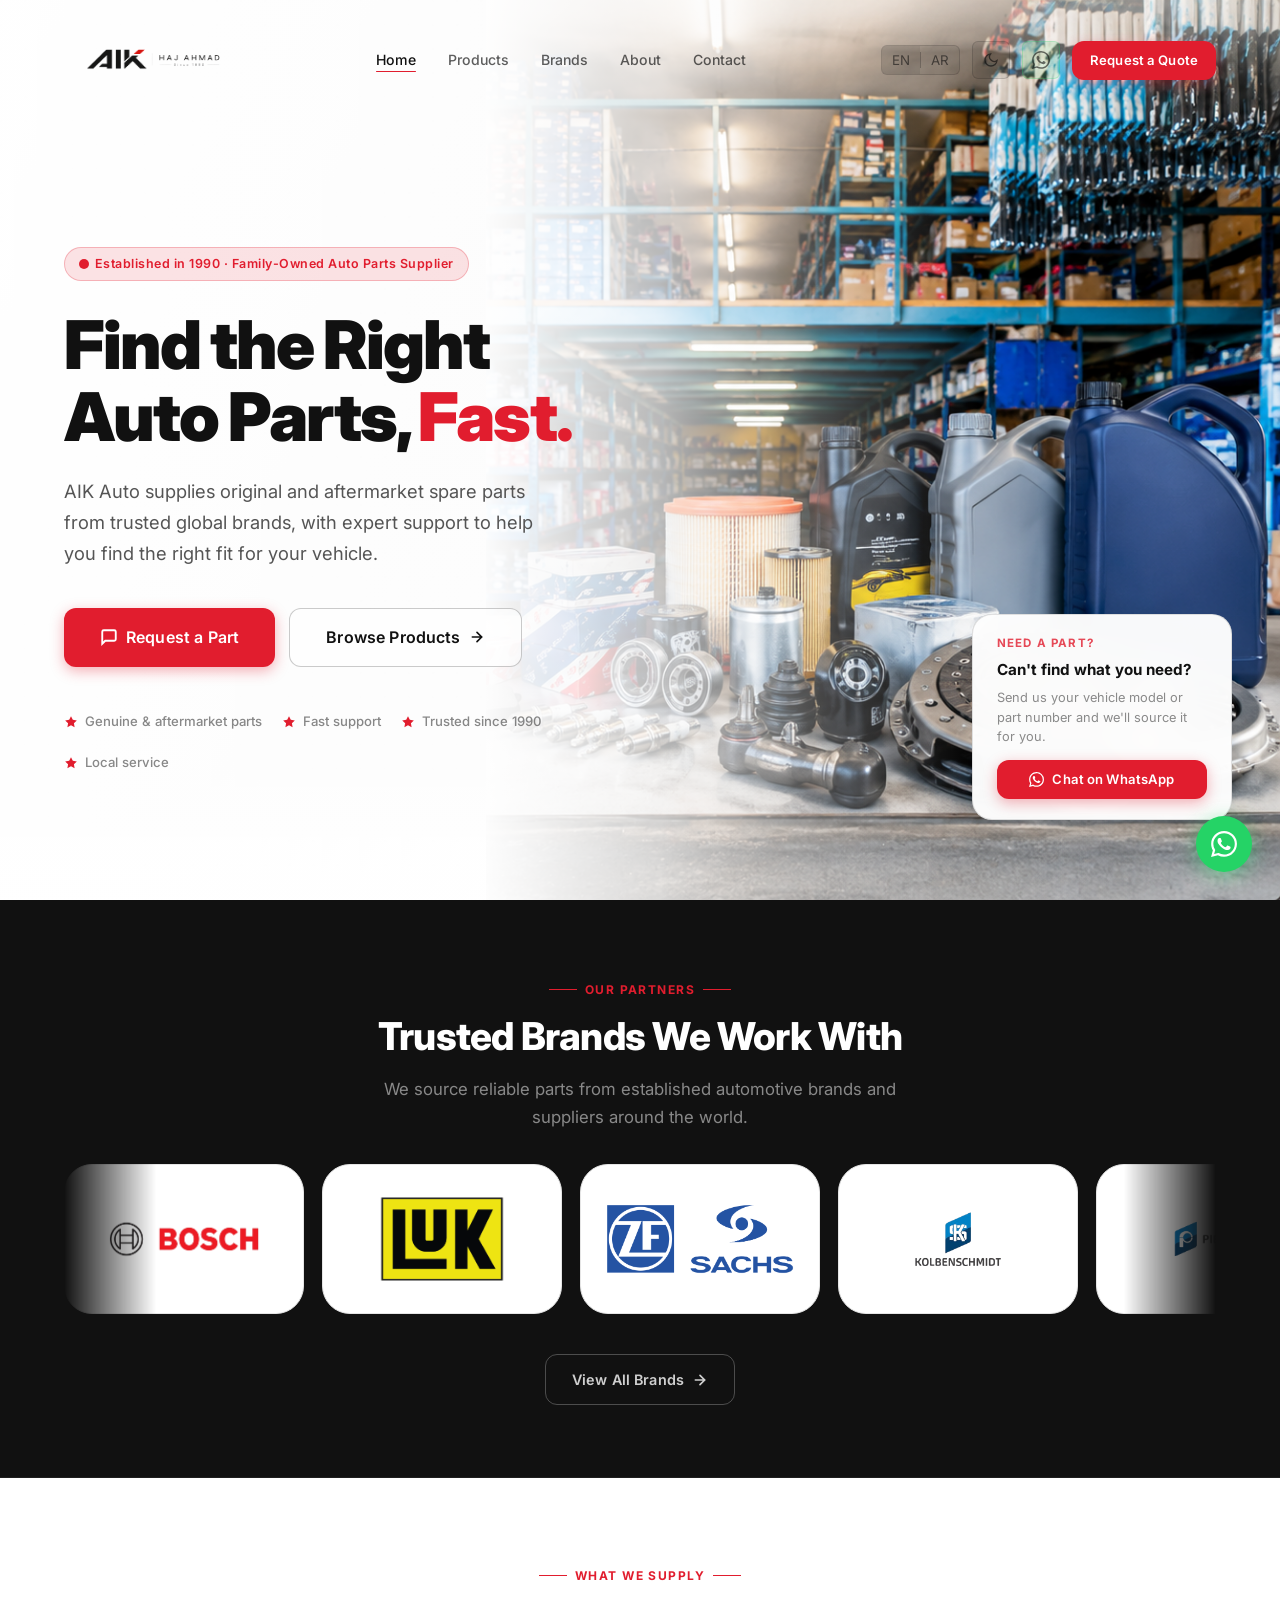
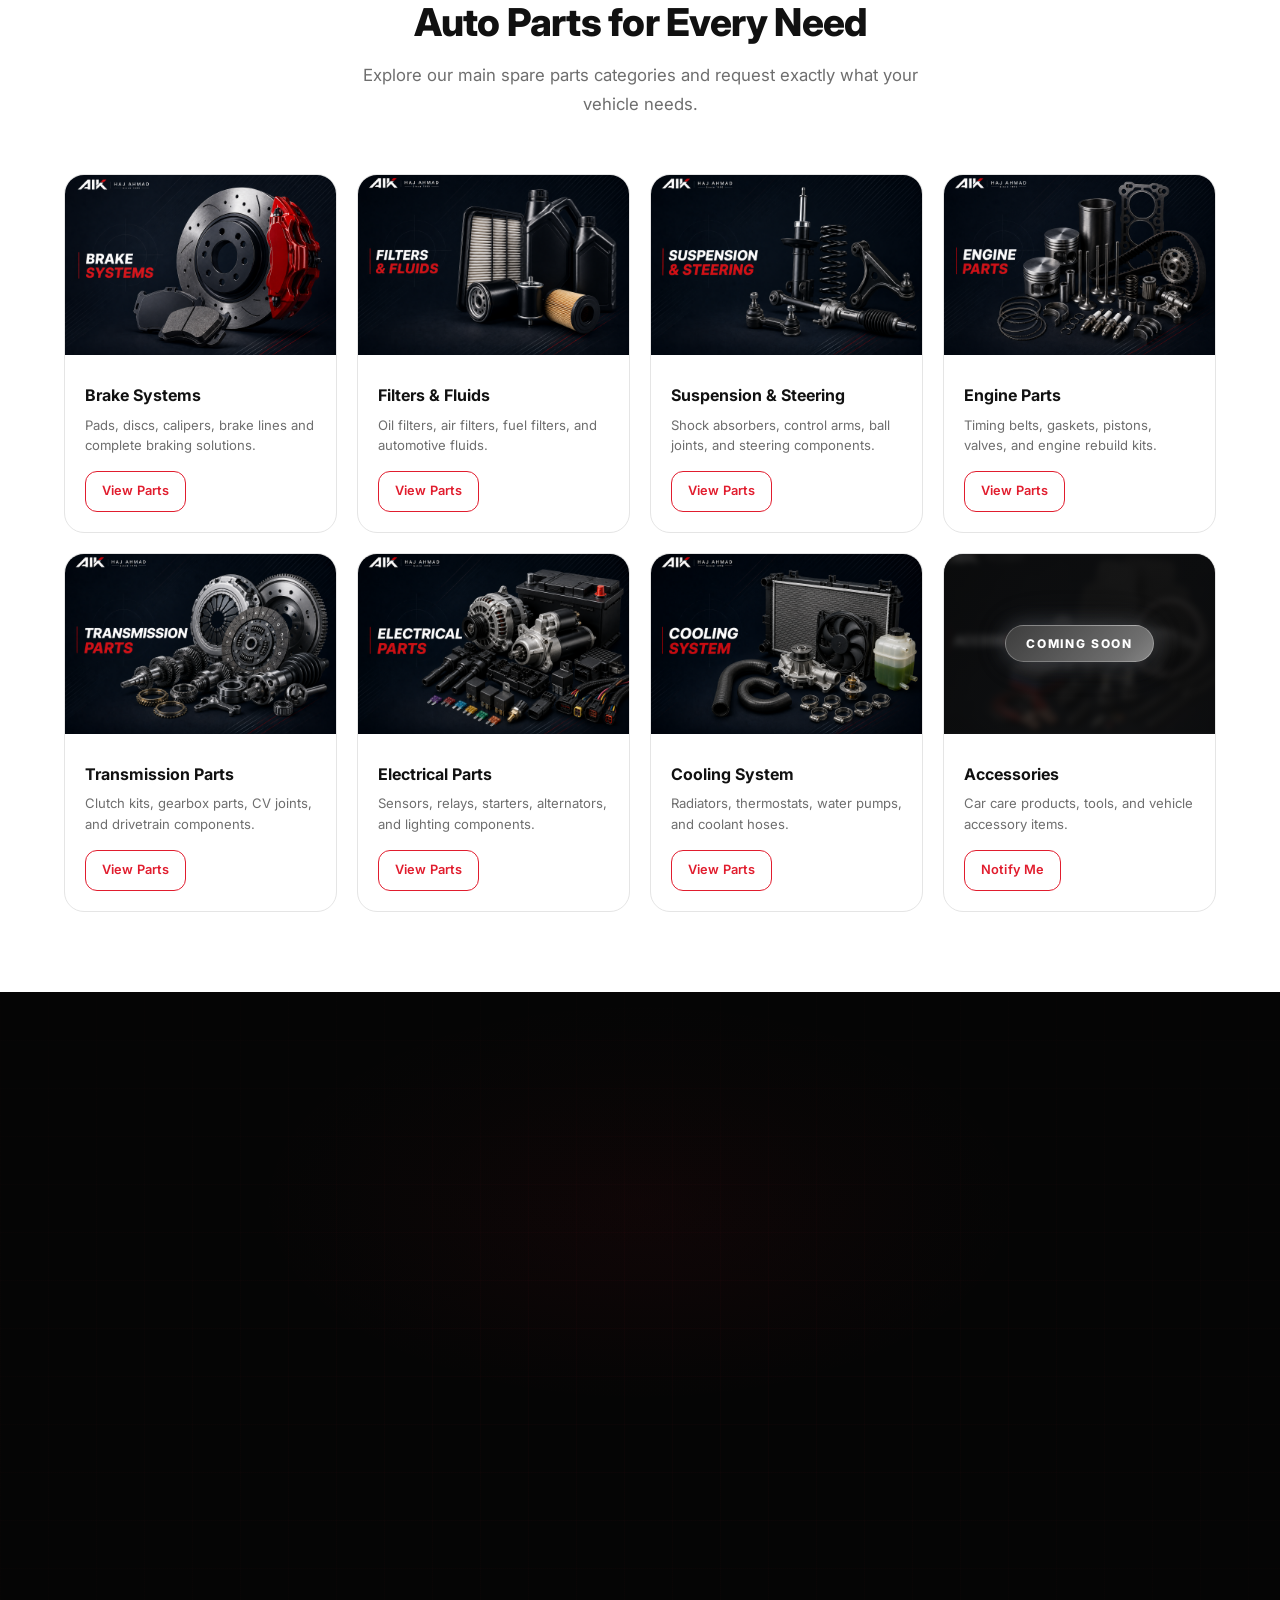
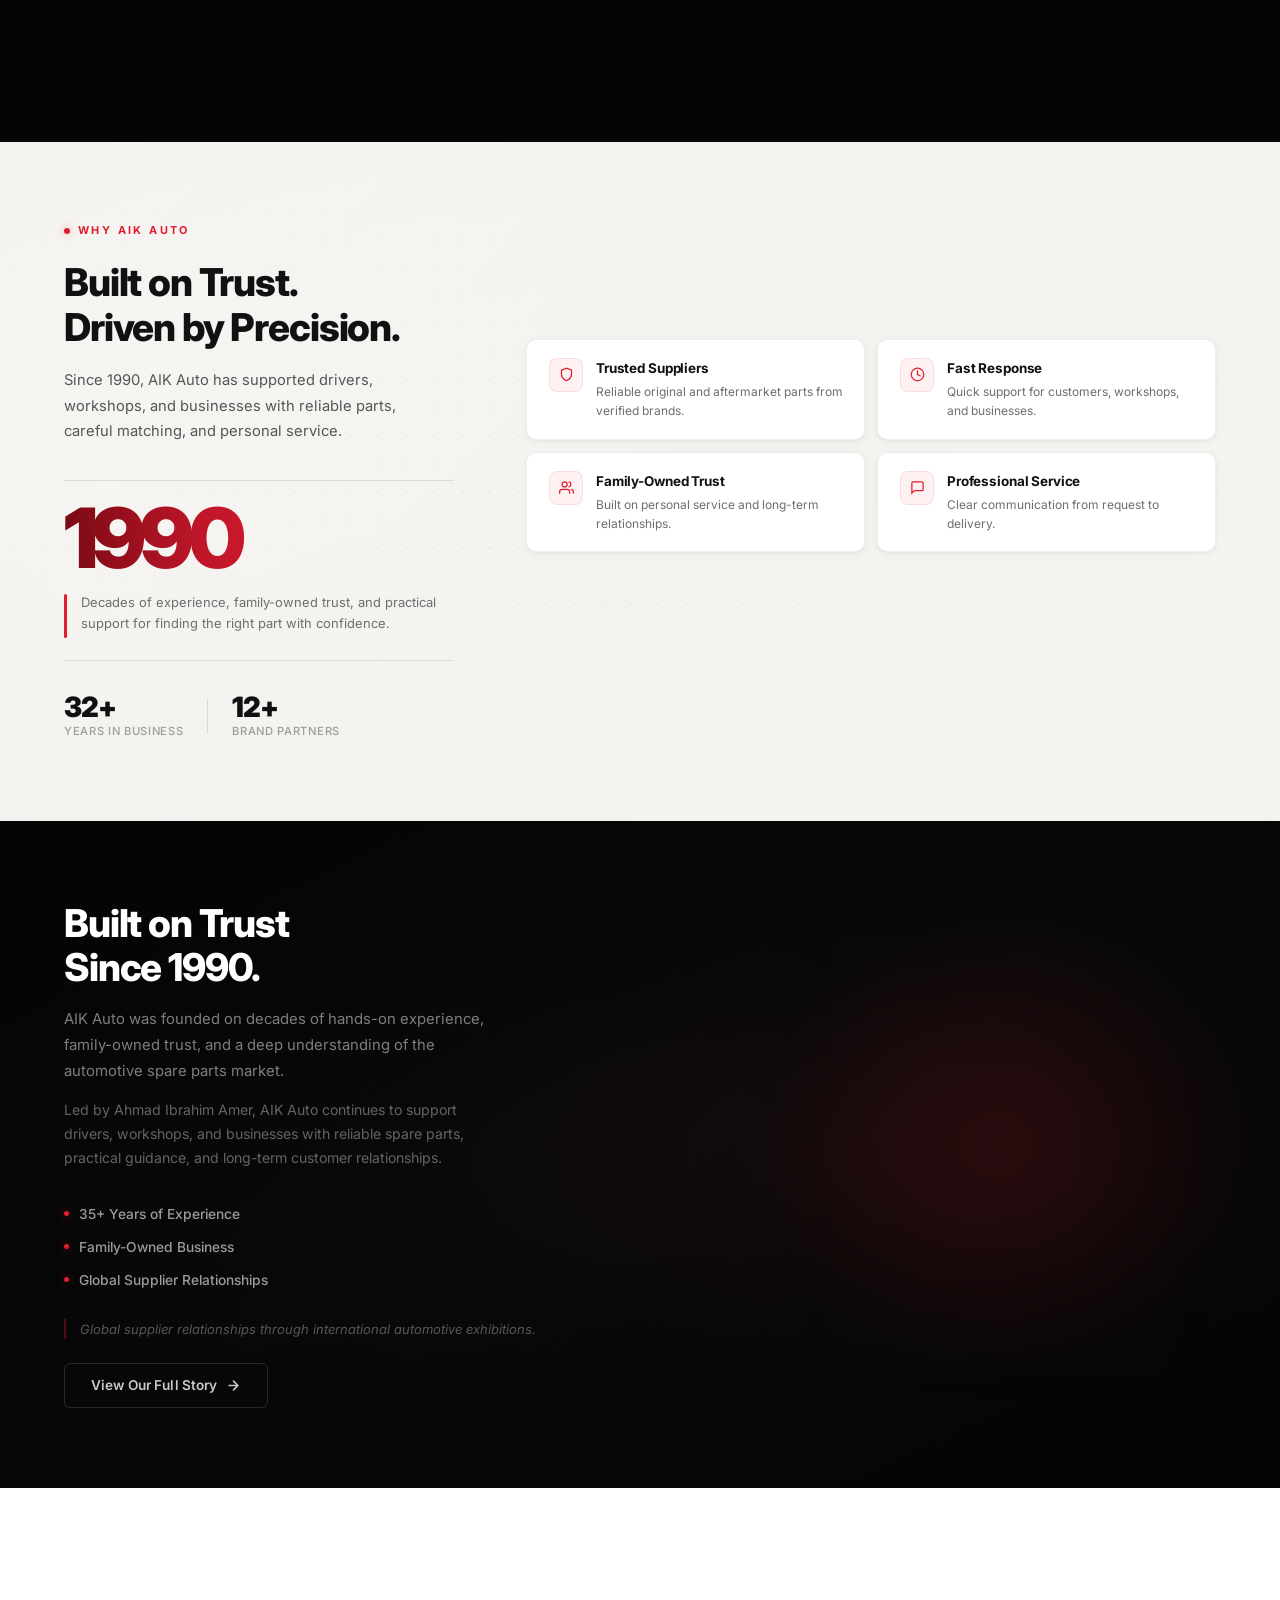
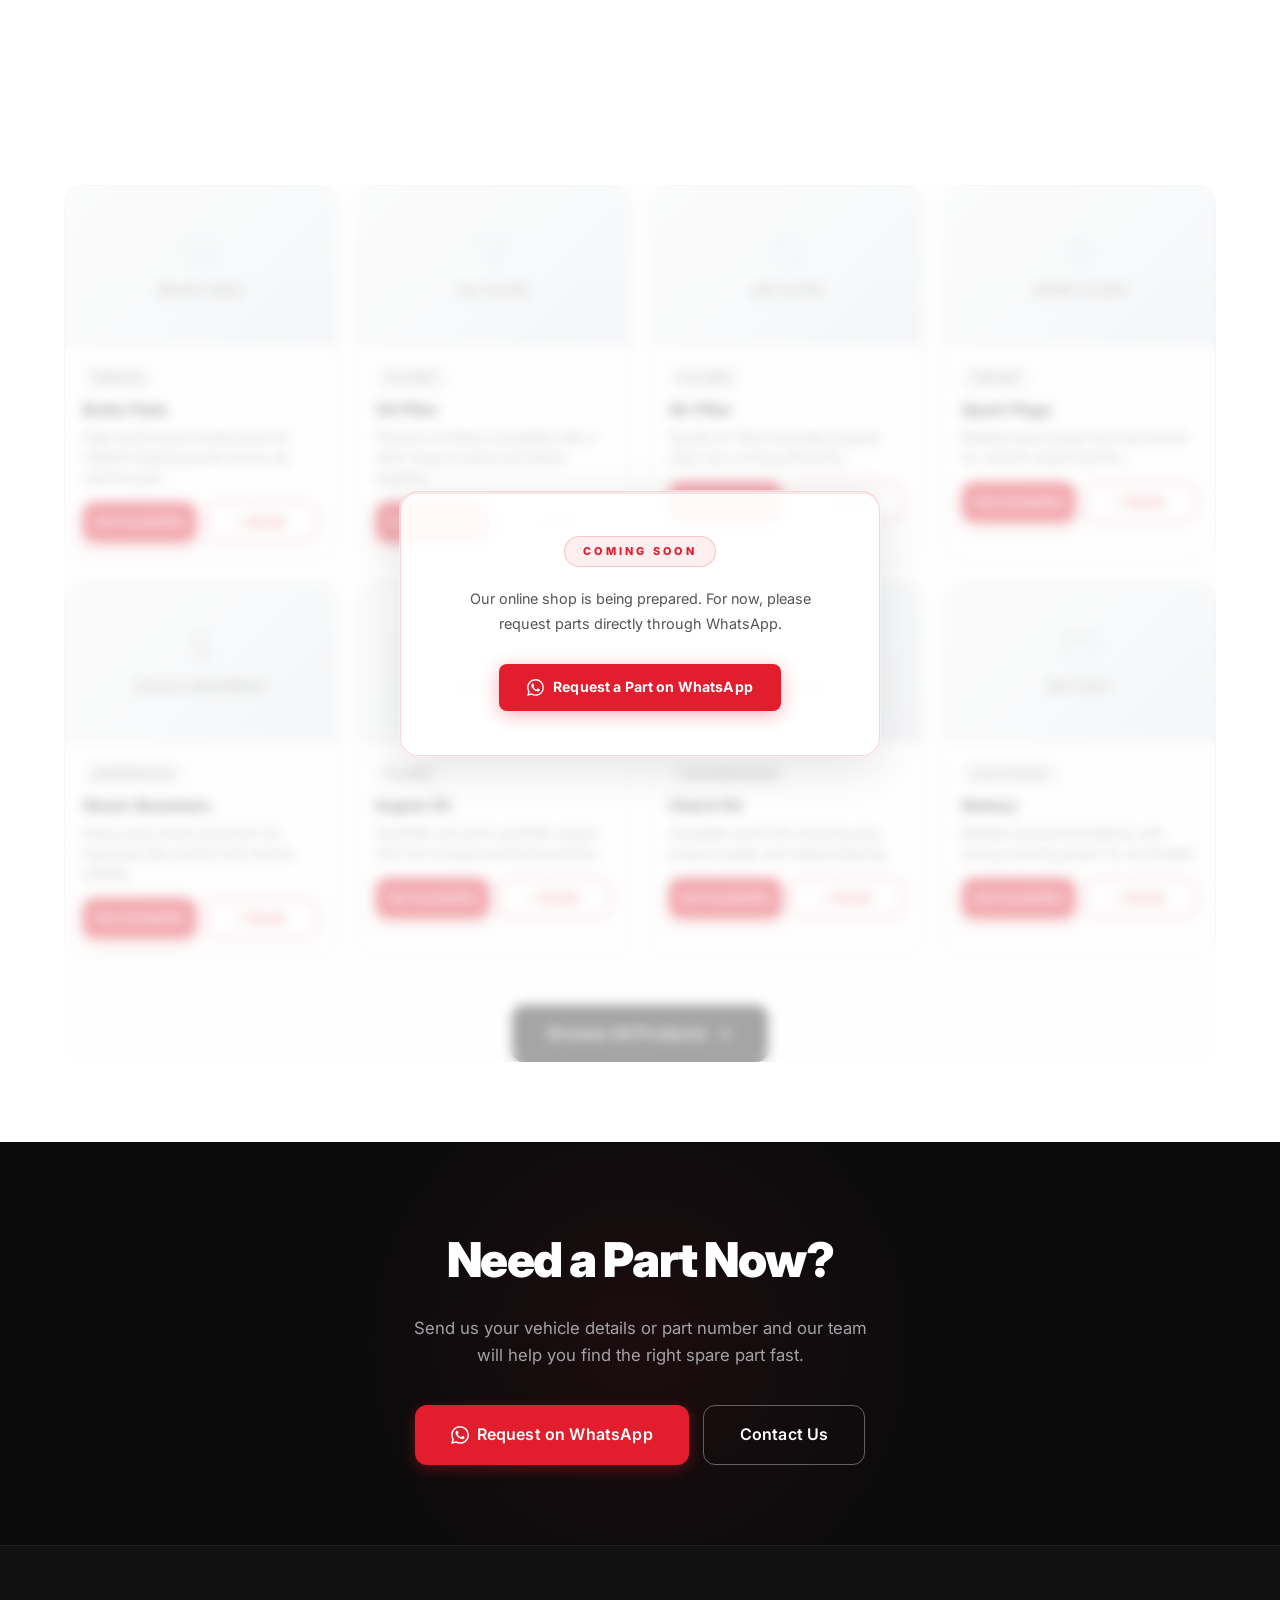
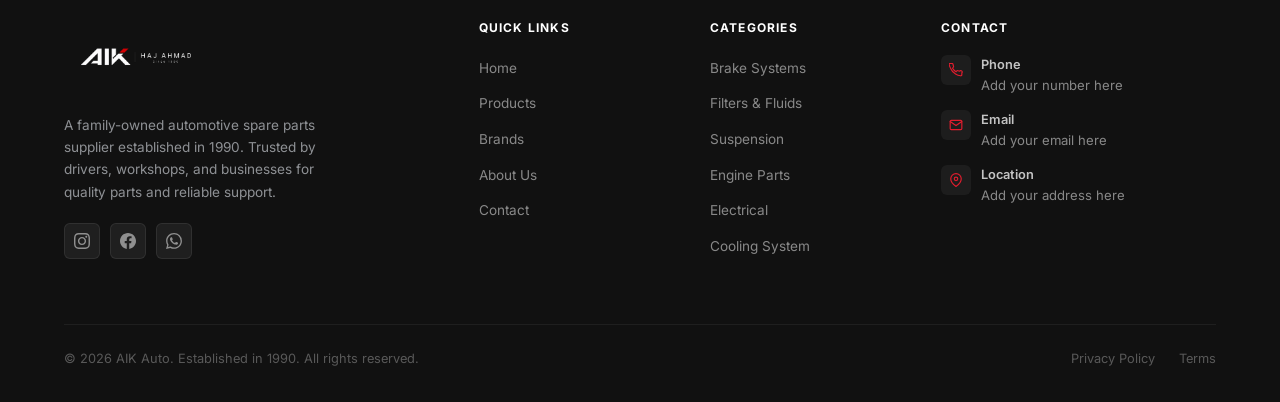
==== index.html @ 3410ae35 "Initial commit" ====
<!DOCTYPE html>
<html lang="en">
<head>
  <meta charset="UTF-8" />
  <meta name="viewport" content="width=device-width, initial-scale=1.0" />
  <title>AIK Auto — Trusted Automotive Spare Parts Since 1990</title>
  <meta name="description" content="AIK Auto supplies original and aftermarket automotive spare parts from trusted global brands. Family-owned since 1990. Request your part today." />
  <script>
    (function(){var t=localStorage.getItem('aik-theme')||(window.matchMedia('(prefers-color-scheme:dark)').matches?'dark':'light');document.documentElement.setAttribute('data-theme',t);})();
  </script>
  <link rel="stylesheet" href="css/styles.css" />
  <link rel="preconnect" href="https://fonts.googleapis.com" />
  <link rel="preconnect" href="https://fonts.gstatic.com" crossorigin />
</head>
<body>

<!-- ============================
     NAVBAR
     ============================ -->
<nav class="navbar transparent" role="navigation" aria-label="Main navigation">
  <div class="container">
    <div class="nav-inner">

      <a href="index.html" class="nav-logo" aria-label="AIK Auto Home">
        <img src="assets/aikdarklogo.png" alt="AIK Auto" class="nav-logo-img logo-dark" />
          <img src="assets/aiklightlogo.png" alt="AIK Auto" class="nav-logo-img logo-light" />
      </a>

      <ul class="nav-links" role="list">
        <li><a href="index.html" class="active" data-i18n="nav.home">Home</a></li>
        <li><a href="products.html" data-i18n="nav.products">Products</a></li>
        <li><a href="brands.html" data-i18n="nav.brands">Brands</a></li>
        <li><a href="about.html" data-i18n="nav.about">About</a></li>
        <li><a href="contact.html" data-i18n="nav.contact">Contact</a></li>
      </ul>

      <div class="nav-right">
        <div class="lang-toggle" role="group" aria-label="Language selector">
          <button class="active" aria-pressed="true">EN</button>
          <div class="sep" aria-hidden="true"></div>
          <button aria-pressed="false">AR</button>
        </div>
        <button class="theme-toggle" id="themeToggle" aria-label="Switch to dark mode">
          <svg class="icon-sun" width="16" height="16" viewBox="0 0 24 24" fill="none" stroke="currentColor" stroke-width="2" stroke-linecap="round"><circle cx="12" cy="12" r="5"/><line x1="12" y1="1" x2="12" y2="3"/><line x1="12" y1="21" x2="12" y2="23"/><line x1="4.22" y1="4.22" x2="5.64" y2="5.64"/><line x1="18.36" y1="18.36" x2="19.78" y2="19.78"/><line x1="1" y1="12" x2="3" y2="12"/><line x1="21" y1="12" x2="23" y2="12"/><line x1="4.22" y1="19.78" x2="5.64" y2="18.36"/><line x1="18.36" y1="5.64" x2="19.78" y2="4.22"/></svg>
          <svg class="icon-moon" width="16" height="16" viewBox="0 0 24 24" fill="none" stroke="currentColor" stroke-width="2" stroke-linecap="round"><path d="M21 12.79A9 9 0 1 1 11.21 3 7 7 0 0 0 21 12.79z"/></svg>
        </button>
        <a href="#" class="nav-wa" aria-label="WhatsApp" data-wa="Hello AIK Auto, I need help finding a spare part." title="Chat on WhatsApp">
          <svg width="18" height="18" viewBox="0 0 24 24" fill="currentColor">
            <path d="M17.472 14.382c-.297-.149-1.758-.867-2.03-.967-.273-.099-.471-.148-.67.15-.197.297-.767.966-.94 1.164-.173.199-.347.223-.644.075-.297-.15-1.255-.463-2.39-1.475-.883-.788-1.48-1.761-1.653-2.059-.173-.297-.018-.458.13-.606.134-.133.298-.347.446-.52.149-.174.198-.298.298-.497.099-.198.05-.371-.025-.52-.075-.149-.669-1.612-.916-2.207-.242-.579-.487-.5-.669-.51-.173-.008-.371-.01-.57-.01-.198 0-.52.074-.792.372-.272.297-1.04 1.016-1.04 2.479 0 1.462 1.065 2.875 1.213 3.074.149.198 2.096 3.2 5.077 4.487.709.306 1.262.489 1.694.625.712.227 1.36.195 1.871.118.571-.085 1.758-.719 2.006-1.413.248-.694.248-1.289.173-1.413-.074-.124-.272-.198-.57-.347m-5.421 7.403h-.004a9.87 9.87 0 01-5.031-1.378l-.361-.214-3.741.982.998-3.648-.235-.374a9.86 9.86 0 01-1.51-5.26c.001-5.45 4.436-9.884 9.888-9.884 2.64 0 5.122 1.03 6.988 2.898a9.825 9.825 0 012.893 6.994c-.003 5.45-4.437 9.884-9.885 9.884m8.413-18.297A11.815 11.815 0 0012.05 0C5.495 0 .16 5.335.157 11.892c0 2.096.547 4.142 1.588 5.945L.057 24l6.305-1.654a11.882 11.882 0 005.683 1.448h.005c6.554 0 11.89-5.335 11.893-11.893a11.821 11.821 0 00-3.48-8.413z"/>
          </svg>
        </a>
        <a href="contact.html" class="btn btn-primary btn-sm" data-i18n="nav.request_quote">Request a Quote</a>
      </div>

      <button class="hamburger" aria-label="Toggle menu" aria-expanded="false">
        <span></span><span></span><span></span>
      </button>
    </div>
  </div>
</nav>

<!-- Mobile menu -->
<div class="mobile-menu" role="dialog" aria-label="Mobile navigation">
  <a href="index.html" data-i18n="nav.home">Home</a>
  <a href="products.html" data-i18n="nav.products">Products</a>
  <a href="brands.html" data-i18n="nav.brands">Brands</a>
  <a href="about.html" data-i18n="nav.about">About</a>
  <a href="contact.html" data-i18n="nav.contact">Contact</a>
  <div class="mobile-menu-actions">
    <a href="contact.html" class="btn btn-primary" data-i18n="nav.request_quote">Request a Quote</a>
    <a href="#" class="btn btn-secondary" data-wa="Hello AIK Auto, I need a spare part." data-i18n="mob.whatsapp">WhatsApp</a>
  </div>
</div>

<!-- ============================
     HERO
     ============================ -->
<section class="hero" aria-label="Hero section">
  <div class="hero-bg">
    <div class="hero-bg-img"></div>
    <div class="hero-bg-overlay"></div>
  </div>

  <!-- Right visual: hero shot -->
  <div class="hero-placeholder" aria-hidden="true">
    <img src="assets/heroshot.png" alt="" class="hero-shot-img" />
  </div>

  <div class="container hero-inner">
    <div class="hero-content">
      <div class="hero-badge fade-in-up">
        <span class="badge">
          <svg width="10" height="10" viewBox="0 0 10 10" fill="currentColor"><circle cx="5" cy="5" r="5"/></svg>
          <span data-i18n="hero.badge">Established in 1990 &nbsp;·&nbsp; Family-Owned Auto Parts Supplier</span>
        </span>
      </div>

      <h1 class="hero-title fade-in-up delay-1" data-i18n-html="hero.title">
        Find the Right<br />Auto Parts, <span class="accent">Fast.</span>
      </h1>

      <p class="hero-sub fade-in-up delay-2" data-i18n="hero.sub">
        AIK Auto supplies original and aftermarket spare parts from trusted global brands, with expert support to help you find the right fit for your vehicle.
      </p>

      <div class="hero-actions fade-in-up delay-3">
        <a href="contact.html" class="btn btn-primary btn-lg">
          <svg width="18" height="18" viewBox="0 0 24 24" fill="none" stroke="currentColor" stroke-width="2.5" stroke-linecap="round"><path d="M21 15a2 2 0 01-2 2H7l-4 4V5a2 2 0 012-2h14a2 2 0 012 2z"/></svg>
          <span data-i18n="hero.req">Request a Part</span>
        </a>
        <a href="products.html" class="btn btn-secondary btn-lg">
          <span data-i18n="hero.browse">Browse Products</span>
          <svg width="16" height="16" viewBox="0 0 24 24" fill="none" stroke="currentColor" stroke-width="2.5" stroke-linecap="round"><path d="M5 12h14M12 5l7 7-7 7"/></svg>
        </a>
      </div>

      <div class="hero-trust fade-in-up delay-4">
        <div class="hero-trust-item">
          <svg width="14" height="14" viewBox="0 0 24 24" fill="currentColor"><path d="M12 2l3.09 6.26L22 9.27l-5 4.87 1.18 6.88L12 17.77l-6.18 3.25L7 14.14 2 9.27l6.91-1.01L12 2z"/></svg>
          <span data-i18n="hero.t1">Genuine &amp; aftermarket parts</span>
        </div>
        <div class="hero-trust-item">
          <svg width="14" height="14" viewBox="0 0 24 24" fill="currentColor"><path d="M12 2l3.09 6.26L22 9.27l-5 4.87 1.18 6.88L12 17.77l-6.18 3.25L7 14.14 2 9.27l6.91-1.01L12 2z"/></svg>
          <span data-i18n="hero.t2">Fast support</span>
        </div>
        <div class="hero-trust-item">
          <svg width="14" height="14" viewBox="0 0 24 24" fill="currentColor"><path d="M12 2l3.09 6.26L22 9.27l-5 4.87 1.18 6.88L12 17.77l-6.18 3.25L7 14.14 2 9.27l6.91-1.01L12 2z"/></svg>
          <span data-i18n="hero.t3">Trusted since 1990</span>
        </div>
        <div class="hero-trust-item">
          <svg width="14" height="14" viewBox="0 0 24 24" fill="currentColor"><path d="M12 2l3.09 6.26L22 9.27l-5 4.87 1.18 6.88L12 17.77l-6.18 3.25L7 14.14 2 9.27l6.91-1.01L12 2z"/></svg>
          <span data-i18n="hero.t4">Local service</span>
        </div>
      </div>
    </div>
  </div>

  <!-- Floating card -->
  <div class="hero-float-card">
    <p class="card-label" data-i18n="hero.fl.lbl">Need a part?</p>
    <h4 data-i18n="hero.fl.h">Can't find what you need?</h4>
    <p data-i18n="hero.fl.p">Send us your vehicle model or part number and we'll source it for you.</p>
    <a href="#" class="btn btn-primary btn-sm" data-wa="Hello, I need help finding a specific auto part. My vehicle is:">
      <svg width="15" height="15" viewBox="0 0 24 24" fill="currentColor"><path d="M17.472 14.382c-.297-.149-1.758-.867-2.03-.967-.273-.099-.471-.148-.67.15-.197.297-.767.966-.94 1.164-.173.199-.347.223-.644.075-.297-.15-1.255-.463-2.39-1.475-.883-.788-1.48-1.761-1.653-2.059-.173-.297-.018-.458.13-.606.134-.133.298-.347.446-.52.149-.174.198-.298.298-.497.099-.198.05-.371-.025-.52-.075-.149-.669-1.612-.916-2.207-.242-.579-.487-.5-.669-.51-.173-.008-.371-.01-.57-.01-.198 0-.52.074-.792.372-.272.297-1.04 1.016-1.04 2.479 0 1.462 1.065 2.875 1.213 3.074.149.198 2.096 3.2 5.077 4.487.709.306 1.262.489 1.694.625.712.227 1.36.195 1.871.118.571-.085 1.758-.719 2.006-1.413.248-.694.248-1.289.173-1.413-.074-.124-.272-.198-.57-.347m-5.421 7.403h-.004a9.87 9.87 0 01-5.031-1.378l-.361-.214-3.741.982.998-3.648-.235-.374a9.86 9.86 0 01-1.51-5.26c.001-5.45 4.436-9.884 9.888-9.884 2.64 0 5.122 1.03 6.988 2.898a9.825 9.825 0 012.893 6.994c-.003 5.45-4.437 9.884-9.885 9.884m8.413-18.297A11.815 11.815 0 0012.05 0C5.495 0 .16 5.335.157 11.892c0 2.096.547 4.142 1.588 5.945L.057 24l6.305-1.654a11.882 11.882 0 005.683 1.448h.005c6.554 0 11.89-5.335 11.893-11.893a11.821 11.821 0 00-3.48-8.413z"/></svg>
      <span data-i18n="hero.fl.wa">Chat on WhatsApp</span>
    </a>
  </div>
</section>

<!-- ============================
     BRANDS / OUR PARTNERS (directly under hero)
     ============================ -->
<section class="partners-strip" aria-labelledby="brands-heading">
  <div class="container">
    <div class="section-header reveal" style="margin-bottom:32px;">
      <span class="eyebrow" data-i18n="par.eye">Our Partners</span>
      <h2 id="brands-heading" data-i18n="par.h">Trusted Brands We Work With</h2>
      <p data-i18n="par.p">We source reliable parts from established automotive brands and suppliers around the world.</p>
    </div>
    <div class="brands-carousel-wrap">
      <div class="brands-carousel-track">
        <!-- Set 1 -->
        <div class="brand-cc"><img src="assets/brands/brand-bosch-logo.png" alt="Bosch" /></div>
        <div class="brand-cc"><img src="assets/brands/Website_Logos_LUK.png" alt="LUK" /></div>
        <div class="brand-cc"><img src="assets/brands/ZF_Sachs_logo.svg.png" alt="ZF Sachs" /></div>
        <div class="brand-cc"><img src="assets/brands/KOLBENSCHMIDT_400X300-2022-2-removebg-preview.png" alt="Kolbenschmidt" /></div>
        <div class="brand-cc"><img src="assets/brands/PIERBURG-removebg-preview.png" alt="Pierburg" /></div>
        <div class="brand-cc exclusive"><span class="excl-badge">Exclusive</span><img src="assets/brands/brand-meat-doria-logo.png" alt="Meat &amp; Doria" /></div>
        <div class="brand-cc"><img src="assets/brands/brand-npr-logo.png" alt="NPR" /></div>
        <div class="brand-cc"><img src="assets/brands/brand-sm-motoreteile-logo.png" alt="SM Motoreteile" /></div>
        <div class="brand-cc"><img src="assets/brands/brand-vaico-logo.png" alt="VAICO" /></div>
        <div class="brand-cc"><img src="assets/brands/logo_ina-b-removebg-preview.png" alt="INA" /></div>
        <div class="brand-cc"><img src="assets/brands/topran.png" alt="Topran" /></div>
        <div class="brand-cc"><img src="assets/brands/FEBI-logo-1-removebg-preview.png" alt="Febi Bilstein" /></div>
        <div class="brand-cc exclusive"><span class="excl-badge">Exclusive</span><img src="assets/brands/lalda.png" alt="Lalda" /></div>
        <div class="brand-cc exclusive"><span class="excl-badge">Exclusive</span><img src="assets/brands/brand-bogap-logo.png" alt="BOGAP" /></div>
        <!-- Set 2 — duplicate for seamless loop -->
        <div class="brand-cc"><img src="assets/brands/brand-bosch-logo.png" alt="Bosch" /></div>
        <div class="brand-cc"><img src="assets/brands/Website_Logos_LUK.png" alt="LUK" /></div>
        <div class="brand-cc"><img src="assets/brands/ZF_Sachs_logo.svg.png" alt="ZF Sachs" /></div>
        <div class="brand-cc"><img src="assets/brands/KOLBENSCHMIDT_400X300-2022-2-removebg-preview.png" alt="Kolbenschmidt" /></div>
        <div class="brand-cc"><img src="assets/brands/PIERBURG-removebg-preview.png" alt="Pierburg" /></div>
        <div class="brand-cc exclusive"><span class="excl-badge">Exclusive</span><img src="assets/brands/brand-meat-doria-logo.png" alt="Meat &amp; Doria" /></div>
        <div class="brand-cc"><img src="assets/brands/brand-npr-logo.png" alt="NPR" /></div>
        <div class="brand-cc"><img src="assets/brands/brand-sm-motoreteile-logo.png" alt="SM Motoreteile" /></div>
        <div class="brand-cc"><img src="assets/brands/brand-vaico-logo.png" alt="VAICO" /></div>
        <div class="brand-cc"><img src="assets/brands/logo_ina-b-removebg-preview.png" alt="INA" /></div>
        <div class="brand-cc"><img src="assets/brands/topran.png" alt="Topran" /></div>
        <div class="brand-cc"><img src="assets/brands/FEBI-logo-1-removebg-preview.png" alt="Febi Bilstein" /></div>
        <div class="brand-cc exclusive"><span class="excl-badge">Exclusive</span><img src="assets/brands/lalda.png" alt="Lalda" /></div>
        <div class="brand-cc exclusive"><span class="excl-badge">Exclusive</span><img src="assets/brands/brand-bogap-logo.png" alt="BOGAP" /></div>
      </div>
    </div>
    <div style="text-align:center; margin-top: 32px;" class="reveal">
      <a href="brands.html" class="btn btn-outline-white">
        <span data-i18n="par.all">View All Brands</span>
        <svg width="16" height="16" viewBox="0 0 24 24" fill="none" stroke="currentColor" stroke-width="2.5" stroke-linecap="round"><path d="M5 12h14M12 5l7 7-7 7"/></svg>
      </a>
    </div>
  </div>
</section>



<!-- ============================
     PRODUCT CATEGORIES
     ============================ -->
<section class="section section-always-light" aria-labelledby="categories-heading">
  <div class="container">
    <div class="section-header reveal">
      <span class="eyebrow" data-i18n="cat.eye">What We Supply</span>
      <h2 id="categories-heading" data-i18n="cat.h">Auto Parts for Every Need</h2>
      <p data-i18n="cat.p">Explore our main spare parts categories and request exactly what your vehicle needs.</p>
    </div>

    <div class="categories-grid">

      <div class="category-card reveal">
        <div class="category-card-img">
          <img src="assets/What We Supply/break systems.png" alt="Brake Systems" class="cat-photo" />
        </div>
        <div class="category-card-body">
          <h3 data-i18n="cat.brakes">Brake Systems</h3>
          <p data-i18n="cat.brakes.p">Pads, discs, calipers, brake lines and complete braking solutions.</p>
          <a href="products.html" class="btn btn-outline btn-sm" data-i18n="cat.view">View Parts</a>
        </div>
      </div>

      <div class="category-card reveal reveal-delay-1">
        <div class="category-card-img">
          <img src="assets/What We Supply/Filters & Fluids.png" alt="Filters &amp; Fluids" class="cat-photo" />
        </div>
        <div class="category-card-body">
          <h3 data-i18n="cat.filters">Filters &amp; Fluids</h3>
          <p data-i18n="cat.filters.p">Oil filters, air filters, fuel filters, and automotive fluids.</p>
          <a href="products.html" class="btn btn-outline btn-sm" data-i18n="cat.view">View Parts</a>
        </div>
      </div>

      <div class="category-card reveal reveal-delay-2">
        <div class="category-card-img">
          <img src="assets/What We Supply/Suspension & Steering.png" alt="Suspension &amp; Steering" class="cat-photo" />
        </div>
        <div class="category-card-body">
          <h3 data-i18n="cat.susp">Suspension &amp; Steering</h3>
          <p data-i18n="cat.susp.p">Shock absorbers, control arms, ball joints, and steering components.</p>
          <a href="products.html" class="btn btn-outline btn-sm" data-i18n="cat.view">View Parts</a>
        </div>
      </div>

      <div class="category-card reveal">
        <div class="category-card-img">
          <img src="assets/What We Supply/Engine Parts.png" alt="Engine Parts" class="cat-photo" />
        </div>
        <div class="category-card-body">
          <h3 data-i18n="cat.engine">Engine Parts</h3>
          <p data-i18n="cat.engine.p">Timing belts, gaskets, pistons, valves, and engine rebuild kits.</p>
          <a href="products.html" class="btn btn-outline btn-sm" data-i18n="cat.view">View Parts</a>
        </div>
      </div>

      <div class="category-card reveal reveal-delay-1">
        <div class="category-card-img">
          <img src="assets/What We Supply/Transmission Parts.png" alt="Transmission Parts" class="cat-photo" />
        </div>
        <div class="category-card-body">
          <h3 data-i18n="cat.trans">Transmission Parts</h3>
          <p data-i18n="cat.trans.p">Clutch kits, gearbox parts, CV joints, and drivetrain components.</p>
          <a href="products.html" class="btn btn-outline btn-sm" data-i18n="cat.view">View Parts</a>
        </div>
      </div>

      <div class="category-card reveal reveal-delay-2">
        <div class="category-card-img">
          <img src="assets/What We Supply/Electrical Parts.png" alt="Electrical Parts" class="cat-photo" />
        </div>
        <div class="category-card-body">
          <h3 data-i18n="cat.elec">Electrical Parts</h3>
          <p data-i18n="cat.elec.p">Sensors, relays, starters, alternators, and lighting components.</p>
          <a href="products.html" class="btn btn-outline btn-sm" data-i18n="cat.view">View Parts</a>
        </div>
      </div>

      <div class="category-card reveal">
        <div class="category-card-img">
          <img src="assets/What We Supply/Cooling System.png" alt="Cooling System" class="cat-photo" />
        </div>
        <div class="category-card-body">
          <h3 data-i18n="cat.cool">Cooling System</h3>
          <p data-i18n="cat.cool.p">Radiators, thermostats, water pumps, and coolant hoses.</p>
          <a href="products.html" class="btn btn-outline btn-sm" data-i18n="cat.view">View Parts</a>
        </div>
      </div>

      <div class="category-card cat-soon reveal reveal-delay-1">
        <div class="category-card-img">
          <img src="assets/What We Supply/Accessories.png" alt="Accessories" class="cat-photo" />
          <div class="soon-overlay">
            <span class="soon-badge" data-i18n="cat.soon">Coming Soon</span>
          </div>
        </div>
        <div class="category-card-body">
          <h3 data-i18n="cat.acc">Accessories</h3>
          <p data-i18n="cat.acc.p">Car care products, tools, and vehicle accessory items.</p>
          <a href="contact.html" class="btn btn-outline btn-sm" data-i18n="cat.notify">Notify Me</a>
        </div>
      </div>

    </div>
  </div>
</section>

<!-- ============================
     THE PROCESS
     ============================ -->
<section class="process-section" aria-labelledby="process-heading">
  <div class="process-bg-layer" aria-hidden="true"></div>

  <div class="container">

    <div class="process-top reveal">
      <div class="process-eyebrow-wrap">
        <div class="process-rule"></div>
        <span class="process-label" data-i18n="proc.lbl">THE PROCESS</span>
        <div class="process-rule"></div>
      </div>
      <h2 id="process-heading" class="process-headline" data-i18n="proc.h">A Seamless Parts Experience</h2>
      <p class="process-subtitle" data-i18n="proc.p">From your vehicle details to the right part — verified, packed, and delivered with precision.</p>
    </div>

    <div class="process-cards">

      <div class="process-card reveal">
        <div class="pc-left"><span class="pc-num">01</span></div>
        <div class="pc-body">
          <h3 class="pc-title" data-i18n="proc.s1h">Send Vehicle Details</h3>
          <p class="pc-text" data-i18n="proc.s1p">Share your car make, model, year, VIN, or the specific part number you need.</p>
        </div>
        <div class="pc-image" aria-hidden="true">
          <img src="assets/The Process/car1.png" alt="" />
        </div>
      </div>

      <div class="process-card reveal reveal-delay-1">
        <div class="pc-left"><span class="pc-num">02</span></div>
        <div class="pc-body">
          <h3 class="pc-title" data-i18n="proc.s2h">Compatibility Check</h3>
          <p class="pc-text" data-i18n="proc.s2p">Our experts verify fitment using advanced tools to ensure the right match.</p>
        </div>
        <div class="pc-image" aria-hidden="true">
          <img src="assets/The Process/search.png" alt="" />
        </div>
      </div>

      <div class="process-card reveal reveal-delay-2">
        <div class="pc-left"><span class="pc-num">03</span></div>
        <div class="pc-body">
          <h3 class="pc-title" data-i18n="proc.s3h">Pickup or Delivery</h3>
          <p class="pc-text" data-i18n="proc.s3p">Collect your part directly or arrange secure delivery at your convenience.</p>
        </div>
        <div class="pc-image" aria-hidden="true">
          <img src="assets/The Process/box.png" alt="" />
        </div>
      </div>

    </div>

    <div class="process-divider reveal" aria-hidden="true">
      <div class="pd-line"></div>
      <div class="pd-node"><div class="pd-dot"></div></div>
      <div class="pd-line"></div>
    </div>

    <div class="process-cta reveal">
      <p class="process-cta-text" data-i18n="proc.cta">Ready to get started? Send us your request directly on WhatsApp.</p>
      <a href="#" class="process-wa-btn" data-wa="Hello AIK Auto, I would like to request a spare part. My vehicle details are:">
        <svg width="20" height="20" viewBox="0 0 24 24" fill="currentColor" aria-hidden="true"><path d="M17.472 14.382c-.297-.149-1.758-.867-2.03-.967-.273-.099-.471-.148-.67.15-.197.297-.767.966-.94 1.164-.173.199-.347.223-.644.075-.297-.15-1.255-.463-2.39-1.475-.883-.788-1.48-1.761-1.653-2.059-.173-.297-.018-.458.13-.606.134-.133.298-.347.446-.52.149-.174.198-.298.298-.497.099-.198.05-.371-.025-.52-.075-.149-.669-1.612-.916-2.207-.242-.579-.487-.5-.669-.51-.173-.008-.371-.01-.57-.01-.198 0-.52.074-.792.372-.272.297-1.04 1.016-1.04 2.479 0 1.462 1.065 2.875 1.213 3.074.149.198 2.096 3.2 5.077 4.487.709.306 1.262.489 1.694.625.712.227 1.36.195 1.871.118.571-.085 1.758-.719 2.006-1.413.248-.694.248-1.289.173-1.413-.074-.124-.272-.198-.57-.347m-5.421 7.403h-.004a9.87 9.87 0 01-5.031-1.378l-.361-.214-3.741.982.998-3.648-.235-.374a9.86 9.86 0 01-1.51-5.26c.001-5.45 4.436-9.884 9.888-9.884 2.64 0 5.122 1.03 6.988 2.898a9.825 9.825 0 012.893 6.994c-.003 5.45-4.437 9.884-9.885 9.884m8.413-18.297A11.815 11.815 0 0012.05 0C5.495 0 .16 5.335.157 11.892c0 2.096.547 4.142 1.588 5.945L.057 24l6.305-1.654a11.882 11.882 0 005.683 1.448h.005c6.554 0 11.89-5.335 11.893-11.893a11.821 11.821 0 00-3.48-8.413z"/></svg>
        <span data-i18n="proc.wa">Send Details on WhatsApp</span>
      </a>
    </div>

  </div>
</section>

<!-- ============================
     WHY CHOOSE AIK AUTO
     ============================ -->
<section class="why-section" aria-labelledby="why-heading">
  <div class="why-section-bg" aria-hidden="true"></div>
  <div class="container">
    <div class="why-split">

      <!-- Left: feature block -->
      <div class="why-feature reveal">
        <div class="why-eyebrow-wrap">
          <span class="why-eyebrow-dot" aria-hidden="true"></span>
          <span class="why-eyebrow-label" data-i18n="why.eye">Why AIK Auto</span>
        </div>
        <h2 id="why-heading" class="why-headline" data-i18n-html="why.h">Built on Trust.<br>Driven by Precision.</h2>
        <p class="why-story" data-i18n="why.p">Since 1990, AIK Auto has supported drivers, workshops, and businesses with reliable parts, careful matching, and personal service.</p>

        <div class="why-year-block">
          <span class="why-year" aria-hidden="true">1990</span>
          <div class="why-year-meta">
            <div class="why-year-rule" aria-hidden="true"></div>
            <p data-i18n="why.ym">Decades of experience, family-owned trust, and practical support for finding the right part with confidence.</p>
          </div>
        </div>

        <div class="why-stats">
          <div class="why-stat">
            <span class="why-stat-num">35+</span>
            <span class="why-stat-label" data-i18n="why.sy">Years in business</span>
          </div>
          <div class="why-stat-sep" aria-hidden="true"></div>
          <div class="why-stat">
            <span class="why-stat-num">14+</span>
            <span class="why-stat-label" data-i18n="why.sb">Brand partners</span>
          </div>
        </div>
      </div>

      <!-- Right: 6 trust points -->
      <div class="why-cards">

        <div class="why-card reveal">
          <div class="wc-icon">
            <svg width="15" height="15" viewBox="0 0 24 24" fill="none" stroke="currentColor" stroke-width="2" stroke-linecap="round"><rect x="3" y="4" width="18" height="18" rx="2"/><line x1="16" y1="2" x2="16" y2="6"/><line x1="8" y1="2" x2="8" y2="6"/><line x1="3" y1="10" x2="21" y2="10"/></svg>
          </div>
          <div class="wc-body">
            <h3 data-i18n="why.c1h">Established Since 1990</h3>
            <p data-i18n="why.c1p">Decades of experience in automotive spare parts.</p>
          </div>
        </div>

        <div class="why-card reveal reveal-delay-1">
          <div class="wc-icon">
            <svg width="15" height="15" viewBox="0 0 24 24" fill="none" stroke="currentColor" stroke-width="2" stroke-linecap="round"><polyline points="9 11 12 14 22 4"/><path d="M21 12v7a2 2 0 01-2 2H5a2 2 0 01-2-2V5a2 2 0 012-2h11"/></svg>
          </div>
          <div class="wc-body">
            <h3 data-i18n="why.c2h">Right-Part Support</h3>
            <p data-i18n="why.c2p">We help confirm compatibility before every order.</p>
          </div>
        </div>

        <div class="why-card reveal">
          <div class="wc-icon">
            <svg width="15" height="15" viewBox="0 0 24 24" fill="none" stroke="currentColor" stroke-width="2" stroke-linecap="round"><path d="M12 22s8-4 8-10V5l-8-3-8 3v7c0 6 8 10 8 10z"/></svg>
          </div>
          <div class="wc-body">
            <h3 data-i18n="why.c3h">Trusted Suppliers</h3>
            <p data-i18n="why.c3p">Reliable original and aftermarket parts from verified brands.</p>
          </div>
        </div>

        <div class="why-card reveal reveal-delay-1">
          <div class="wc-icon">
            <svg width="15" height="15" viewBox="0 0 24 24" fill="none" stroke="currentColor" stroke-width="2" stroke-linecap="round"><circle cx="12" cy="12" r="10"/><polyline points="12 6 12 12 16 14"/></svg>
          </div>
          <div class="wc-body">
            <h3 data-i18n="why.c4h">Fast Response</h3>
            <p data-i18n="why.c4p">Quick support for customers, workshops, and businesses.</p>
          </div>
        </div>

        <div class="why-card reveal">
          <div class="wc-icon">
            <svg width="15" height="15" viewBox="0 0 24 24" fill="none" stroke="currentColor" stroke-width="2" stroke-linecap="round"><path d="M17 21v-2a4 4 0 00-4-4H5a4 4 0 00-4 4v2"/><circle cx="9" cy="7" r="4"/><path d="M23 21v-2a4 4 0 00-3-3.87"/><path d="M16 3.13a4 4 0 010 7.75"/></svg>
          </div>
          <div class="wc-body">
            <h3 data-i18n="why.c5h">Family-Owned Trust</h3>
            <p data-i18n="why.c5p">Built on personal service and long-term relationships.</p>
          </div>
        </div>

        <div class="why-card reveal reveal-delay-1">
          <div class="wc-icon">
            <svg width="15" height="15" viewBox="0 0 24 24" fill="none" stroke="currentColor" stroke-width="2" stroke-linecap="round"><path d="M21 15a2 2 0 01-2 2H7l-4 4V5a2 2 0 012-2h14a2 2 0 012 2z"/></svg>
          </div>
          <div class="wc-body">
            <h3 data-i18n="why.c6h">Professional Service</h3>
            <p data-i18n="why.c6p">Clear communication from request to delivery.</p>
          </div>
        </div>

      </div>
    </div>
  </div>
</section>

<!-- ============================
     FOUNDER STORY PREVIEW
     ============================ -->
<section class="leadership-section" aria-labelledby="leadership-heading">
  <div class="leadership-bg" aria-hidden="true"></div>

  <div class="container">
    <div class="leadership-split">

      <!-- Left: brand story text -->
      <div class="leadership-content reveal">
        <h2 id="leadership-heading" class="leadership-headline" data-i18n-html="fnd.h">Built on Trust<br>Since 1990.</h2>
        <p class="leadership-sub" data-i18n="fnd.sub">AIK Auto was founded on decades of hands-on experience, family-owned trust, and a deep understanding of the automotive spare parts market.</p>
        <p class="leadership-body" data-i18n="fnd.body">Led by Ahmad Ibrahim Amer, AIK Auto continues to support drivers, workshops, and businesses with reliable spare parts, practical guidance, and long-term customer relationships.</p>

        <ul class="leadership-trust" aria-label="Company highlights">
          <li class="lt-item">
            <span class="lt-dot" aria-hidden="true"></span>
            <span data-i18n="fnd.t1">35+ Years of Experience</span>
          </li>
          <li class="lt-item">
            <span class="lt-dot" aria-hidden="true"></span>
            <span data-i18n="fnd.t2">Family-Owned Business</span>
          </li>
          <li class="lt-item">
            <span class="lt-dot" aria-hidden="true"></span>
            <span data-i18n="fnd.t3">Global Supplier Relationships</span>
          </li>
        </ul>

        <p class="leadership-global-hint" data-i18n="fnd.global">Global supplier relationships through international automotive exhibitions.</p>

        <a href="about.html" class="leadership-cta">
          <span data-i18n="fnd.cta">View Our Full Story</span>
          <svg width="15" height="15" viewBox="0 0 24 24" fill="none" stroke="currentColor" stroke-width="2.5" stroke-linecap="round"><path d="M5 12h14M12 5l7 7-7 7"/></svg>
        </a>
      </div>

      <!-- Right: single large founder card -->
      <div class="founder-showcase reveal reveal-delay-1">
        <div class="fgc-glow" aria-hidden="true"></div>
        <div class="founder-glass-card">
          <div class="fgc-portrait">
            <img src="assets/founder-portrait-ahmad.jpg" alt="Ahmad Ibrahim Amer, Founder and Director of AIK Auto" />
            <div class="fgc-portrait-overlay">
              <span class="fgc-name" data-i18n="fnd.name">Ahmad Ibrahim Amer</span>
              <span class="fgc-role" data-i18n="fnd.role">Founder &amp; Director</span>
            </div>
          </div>
          <div class="fgc-body">
            <p class="fgc-quote" data-i18n="fnd.quote">"Leading AIK Auto with decades of practical spare parts experience and trusted customer relationships."</p>
          </div>
        </div>
      </div>

    </div>
  </div>
</section>

<!-- ============================
     FEATURED PRODUCTS
     ============================ -->
<section class="section section-always-light" aria-labelledby="products-heading">
  <div class="container">
    <div class="section-header reveal">
      <span class="eyebrow" data-i18n="fp.eye">Commonly Requested</span>
      <h2 id="products-heading" data-i18n="fp.h">Featured Spare Parts</h2>
      <p data-i18n="fp.p">A selection of commonly requested parts. More products can be requested directly through our team.</p>
    </div>

    <!-- Shop preview wrap: grid + browse btn blurred by overlay -->
    <div class="shop-preview-wrap">

      <div class="products-grid">

        <div class="product-card">
          <div class="product-card-img">
            <div class="placeholder-img">
              <svg width="40" height="40" viewBox="0 0 24 24" fill="none" stroke="currentColor" stroke-width="1"><circle cx="12" cy="12" r="10"/><circle cx="12" cy="12" r="3"/></svg>
              <span>Brake Pads</span>
            </div>
          </div>
          <div class="product-card-body">
            <span class="tag">Brakes</span>
            <h3>Brake Pads</h3>
            <p>High-performance brake pads for reliable stopping power across all vehicle types.</p>
            <div class="product-card-actions">
              <span class="btn btn-primary" aria-disabled="true">Ask Availability</span>
              <span class="btn btn-outline" aria-disabled="true">+ Quote</span>
            </div>
          </div>
        </div>

        <div class="product-card">
          <div class="product-card-img">
            <div class="placeholder-img">
              <svg width="40" height="40" viewBox="0 0 24 24" fill="none" stroke="currentColor" stroke-width="1"><polygon points="22 3 2 3 10 12.46 10 19 14 21 14 12.46 22 3"/></svg>
              <span>Oil Filter</span>
            </div>
          </div>
          <div class="product-card-body">
            <span class="tag">Filters</span>
            <h3>Oil Filter</h3>
            <p>Premium oil filters compatible with a wide range of petrol and diesel engines.</p>
            <div class="product-card-actions">
              <span class="btn btn-primary" aria-disabled="true">Ask Availability</span>
              <span class="btn btn-outline" aria-disabled="true">+ Quote</span>
            </div>
          </div>
        </div>

        <div class="product-card">
          <div class="product-card-img">
            <div class="placeholder-img">
              <svg width="40" height="40" viewBox="0 0 24 24" fill="none" stroke="currentColor" stroke-width="1"><path d="M17.657 18.657A8 8 0 016.343 7.343S7 9 9 10c0-2 .5-5 2.986-7C14 5 16.09 5.777 17.656 7.343A7.975 7.975 0 0120 13a7.975 7.975 0 01-2.343 5.657z"/></svg>
              <span>Air Filter</span>
            </div>
          </div>
          <div class="product-card-body">
            <span class="tag">Filters</span>
            <h3>Air Filter</h3>
            <p>Quality air filters that keep engines clean and running efficiently.</p>
            <div class="product-card-actions">
              <span class="btn btn-primary" aria-disabled="true">Ask Availability</span>
              <span class="btn btn-outline" aria-disabled="true">+ Quote</span>
            </div>
          </div>
        </div>

        <div class="product-card">
          <div class="product-card-img">
            <div class="placeholder-img">
              <svg width="40" height="40" viewBox="0 0 24 24" fill="none" stroke="currentColor" stroke-width="1"><polyline points="13 2 3 14 12 14 11 22 21 10 12 10 13 2"/></svg>
              <span>Spark Plugs</span>
            </div>
          </div>
          <div class="product-card-body">
            <span class="tag">Engine</span>
            <h3>Spark Plugs</h3>
            <p>Reliable spark plugs from top brands for smooth engine ignition.</p>
            <div class="product-card-actions">
              <span class="btn btn-primary" aria-disabled="true">Ask Availability</span>
              <span class="btn btn-outline" aria-disabled="true">+ Quote</span>
            </div>
          </div>
        </div>

        <div class="product-card">
          <div class="product-card-img">
            <div class="placeholder-img">
              <svg width="40" height="40" viewBox="0 0 24 24" fill="none" stroke="currentColor" stroke-width="1"><line x1="12" y1="2" x2="12" y2="22"/><path d="M17 5H9.5a3.5 3.5 0 000 7h5a3.5 3.5 0 010 7H6"/></svg>
              <span>Shock Absorbers</span>
            </div>
          </div>
          <div class="product-card-body">
            <span class="tag">Suspension</span>
            <h3>Shock Absorbers</h3>
            <p>Heavy-duty shock absorbers for improved ride comfort and vehicle stability.</p>
            <div class="product-card-actions">
              <span class="btn btn-primary" aria-disabled="true">Ask Availability</span>
              <span class="btn btn-outline" aria-disabled="true">+ Quote</span>
            </div>
          </div>
        </div>

        <div class="product-card">
          <div class="product-card-img">
            <div class="placeholder-img">
              <svg width="40" height="40" viewBox="0 0 24 24" fill="none" stroke="currentColor" stroke-width="1"><path d="M14 14.76V3.5a2.5 2.5 0 00-5 0v11.26a4.5 4.5 0 105 0z"/></svg>
              <span>Engine Oil</span>
            </div>
          </div>
          <div class="product-card-body">
            <span class="tag">Fluids</span>
            <h3>Engine Oil</h3>
            <p>Synthetic and semi-synthetic engine oils from trusted automotive brands.</p>
            <div class="product-card-actions">
              <span class="btn btn-primary" aria-disabled="true">Ask Availability</span>
              <span class="btn btn-outline" aria-disabled="true">+ Quote</span>
            </div>
          </div>
        </div>

        <div class="product-card">
          <div class="product-card-img">
            <div class="placeholder-img">
              <svg width="40" height="40" viewBox="0 0 24 24" fill="none" stroke="currentColor" stroke-width="1"><circle cx="12" cy="12" r="3"/><path d="M19.07 4.93l-2.83 2.83M6.34 17.66l-2.83 2.83M4.93 4.93l2.83 2.83M17.66 17.66l2.83 2.83M12 2v2M12 20v2M2 12h2M20 12h2"/></svg>
              <span>Clutch Kit</span>
            </div>
          </div>
          <div class="product-card-body">
            <span class="tag">Transmission</span>
            <h3>Clutch Kit</h3>
            <p>Complete clutch kits including disc, pressure plate, and release bearing.</p>
            <div class="product-card-actions">
              <span class="btn btn-primary" aria-disabled="true">Ask Availability</span>
              <span class="btn btn-outline" aria-disabled="true">+ Quote</span>
            </div>
          </div>
        </div>

        <div class="product-card">
          <div class="product-card-img">
            <div class="placeholder-img">
              <svg width="40" height="40" viewBox="0 0 24 24" fill="none" stroke="currentColor" stroke-width="1"><rect x="2" y="7" width="20" height="11" rx="2"/><path d="M22 11V9a2 2 0 00-2-2h-1V5a2 2 0 00-2-2H7a2 2 0 00-2 2v2H4a2 2 0 00-2 2v2"/></svg>
              <span>Battery</span>
            </div>
          </div>
          <div class="product-card-body">
            <span class="tag">Electrical</span>
            <h3>Battery</h3>
            <p>Reliable automotive batteries with strong cranking power for all climates.</p>
            <div class="product-card-actions">
              <span class="btn btn-primary" aria-disabled="true">Ask Availability</span>
              <span class="btn btn-outline" aria-disabled="true">+ Quote</span>
            </div>
          </div>
        </div>

      </div>

      <div class="shop-browse-row">
        <span class="btn btn-dark btn-lg" aria-disabled="true">
          Browse All Products
          <svg width="16" height="16" viewBox="0 0 24 24" fill="none" stroke="currentColor" stroke-width="2.5" stroke-linecap="round"><path d="M5 12h14M12 5l7 7-7 7"/></svg>
        </span>
      </div>

      <!-- Coming Soon overlay -->
      <div class="shop-coming-overlay" aria-label="Shop coming soon">
        <div class="sco-panel">
          <span class="sco-badge">Coming Soon</span>
          <p class="sco-desc">Our online shop is being prepared. For now, please request parts directly through WhatsApp.</p>
          <a class="sco-btn" data-wa="Hello AIK Auto, I would like to request a spare part. My vehicle details are:">
            <svg width="17" height="17" viewBox="0 0 24 24" fill="currentColor" aria-hidden="true"><path d="M17.472 14.382c-.297-.149-1.758-.867-2.03-.967-.273-.099-.471-.148-.67.15-.197.297-.767.966-.94 1.164-.173.199-.347.223-.644.075-.297-.15-1.255-.463-2.39-1.475-.883-.788-1.48-1.761-1.653-2.059-.173-.297-.018-.458.13-.606.134-.133.298-.347.446-.52.149-.174.198-.298.298-.497.099-.198.05-.371-.025-.52-.075-.149-.669-1.612-.916-2.207-.242-.579-.487-.5-.669-.51-.173-.008-.371-.01-.57-.01-.198 0-.52.074-.792.372-.272.297-1.04 1.016-1.04 2.479 0 1.462 1.065 2.875 1.213 3.074.149.198 2.096 3.2 5.077 4.487.709.306 1.262.489 1.694.625.712.227 1.36.195 1.871.118.571-.085 1.758-.719 2.006-1.413.248-.694.248-1.289.173-1.413-.074-.124-.272-.198-.57-.347m-5.421 7.403h-.004a9.87 9.87 0 01-5.031-1.378l-.361-.214-3.741.982.998-3.648-.235-.374a9.86 9.86 0 01-1.51-5.26c.001-5.45 4.436-9.884 9.888-9.884 2.64 0 5.122 1.03 6.988 2.898a9.825 9.825 0 012.893 6.994c-.003 5.45-4.437 9.884-9.885 9.884m8.413-18.297A11.815 11.815 0 0012.05 0C5.495 0 .16 5.335.157 11.892c0 2.096.547 4.142 1.588 5.945L.057 24l6.305-1.654a11.882 11.882 0 005.683 1.448h.005c6.554 0 11.89-5.335 11.893-11.893a11.821 11.821 0 00-3.48-8.413z"/></svg>
            Request a Part on WhatsApp
          </a>
        </div>
      </div>

    </div>
  </div>
</section>

<!-- ============================
     CTA SECTION
     ============================ -->
<section class="section cta-section" aria-labelledby="cta-heading">
  <div class="container">
    <h2 id="cta-heading" class="reveal" data-i18n="cta.h">Need a Part Now?</h2>
    <p class="reveal reveal-delay-1" data-i18n="cta.p">Send us your vehicle details or part number and our team will help you find the right spare part fast.</p>
    <div class="cta-actions reveal reveal-delay-2">
      <a href="#" class="btn btn-primary btn-lg" data-wa="Hello AIK Auto, I need a spare part. My vehicle details are:">
        <svg width="18" height="18" viewBox="0 0 24 24" fill="currentColor"><path d="M17.472 14.382c-.297-.149-1.758-.867-2.03-.967-.273-.099-.471-.148-.67.15-.197.297-.767.966-.94 1.164-.173.199-.347.223-.644.075-.297-.15-1.255-.463-2.39-1.475-.883-.788-1.48-1.761-1.653-2.059-.173-.297-.018-.458.13-.606.134-.133.298-.347.446-.52.149-.174.198-.298.298-.497.099-.198.05-.371-.025-.52-.075-.149-.669-1.612-.916-2.207-.242-.579-.487-.5-.669-.51-.173-.008-.371-.01-.57-.01-.198 0-.52.074-.792.372-.272.297-1.04 1.016-1.04 2.479 0 1.462 1.065 2.875 1.213 3.074.149.198 2.096 3.2 5.077 4.487.709.306 1.262.489 1.694.625.712.227 1.36.195 1.871.118.571-.085 1.758-.719 2.006-1.413.248-.694.248-1.289.173-1.413-.074-.124-.272-.198-.57-.347m-5.421 7.403h-.004a9.87 9.87 0 01-5.031-1.378l-.361-.214-3.741.982.998-3.648-.235-.374a9.86 9.86 0 01-1.51-5.26c.001-5.45 4.436-9.884 9.888-9.884 2.64 0 5.122 1.03 6.988 2.898a9.825 9.825 0 012.893 6.994c-.003 5.45-4.437 9.884-9.885 9.884m8.413-18.297A11.815 11.815 0 0012.05 0C5.495 0 .16 5.335.157 11.892c0 2.096.547 4.142 1.588 5.945L.057 24l6.305-1.654a11.882 11.882 0 005.683 1.448h.005c6.554 0 11.89-5.335 11.893-11.893a11.821 11.821 0 00-3.48-8.413z"/></svg>
        <span data-i18n="cta.wa">Request on WhatsApp</span>
      </a>
      <a href="contact.html" class="btn btn-secondary btn-lg" data-i18n="cta.contact">Contact Us</a>
    </div>
  </div>
</section>

<!-- ============================
     FOOTER
     ============================ -->
<footer class="footer" role="contentinfo">
  <div class="container">
    <div class="footer-grid">

      <div class="footer-brand">
        <a href="index.html" class="nav-logo" aria-label="AIK Auto Home">
          <img src="assets/aikdarklogo.png" alt="AIK Auto" class="footer-logo" />
        </a>
        <p data-i18n="ft.tagline">A family-owned automotive spare parts supplier established in 1990. Trusted by drivers, workshops, and businesses for quality parts and reliable support.</p>
        <div class="footer-social">
          <a href="#" aria-label="Instagram">
            <svg width="16" height="16" viewBox="0 0 24 24" fill="currentColor"><path d="M12 2.163c3.204 0 3.584.012 4.85.07 3.252.148 4.771 1.691 4.919 4.919.058 1.265.069 1.645.069 4.849 0 3.205-.012 3.584-.069 4.849-.149 3.225-1.664 4.771-4.919 4.919-1.266.058-1.644.07-4.85.07-3.204 0-3.584-.012-4.849-.07-3.26-.149-4.771-1.699-4.919-4.92-.058-1.265-.07-1.644-.07-4.849 0-3.204.013-3.583.07-4.849.149-3.227 1.664-4.771 4.919-4.919 1.266-.057 1.645-.069 4.849-.069zm0-2.163c-3.259 0-3.667.014-4.947.072-4.358.2-6.78 2.618-6.98 6.98-.059 1.281-.073 1.689-.073 4.948 0 3.259.014 3.668.072 4.948.2 4.358 2.618 6.78 6.98 6.98 1.281.058 1.689.072 4.948.072 3.259 0 3.668-.014 4.948-.072 4.354-.2 6.782-2.618 6.979-6.98.059-1.28.073-1.689.073-4.948 0-3.259-.014-3.667-.072-4.947-.196-4.354-2.617-6.78-6.979-6.98-1.281-.059-1.69-.073-4.949-.073zm0 5.838c-3.403 0-6.162 2.759-6.162 6.162s2.759 6.163 6.162 6.163 6.162-2.759 6.162-6.163c0-3.403-2.759-6.162-6.162-6.162zm0 10.162c-2.209 0-4-1.79-4-4 0-2.209 1.791-4 4-4s4 1.791 4 4c0 2.21-1.791 4-4 4zm6.406-11.845c-.796 0-1.441.645-1.441 1.44s.645 1.44 1.441 1.44c.795 0 1.439-.645 1.439-1.44s-.644-1.44-1.439-1.44z"/></svg>
          </a>
          <a href="#" aria-label="Facebook">
            <svg width="16" height="16" viewBox="0 0 24 24" fill="currentColor"><path d="M24 12.073c0-6.627-5.373-12-12-12s-12 5.373-12 12c0 5.99 4.388 10.954 10.125 11.854v-8.385H7.078v-3.47h3.047V9.43c0-3.007 1.792-4.669 4.533-4.669 1.312 0 2.686.235 2.686.235v2.953H15.83c-1.491 0-1.956.925-1.956 1.874v2.25h3.328l-.532 3.47h-2.796v8.385C19.612 23.027 24 18.062 24 12.073z"/></svg>
          </a>
          <a href="#" aria-label="WhatsApp" data-wa="Hello AIK Auto!">
            <svg width="16" height="16" viewBox="0 0 24 24" fill="currentColor"><path d="M17.472 14.382c-.297-.149-1.758-.867-2.03-.967-.273-.099-.471-.148-.67.15-.197.297-.767.966-.94 1.164-.173.199-.347.223-.644.075-.297-.15-1.255-.463-2.39-1.475-.883-.788-1.48-1.761-1.653-2.059-.173-.297-.018-.458.13-.606.134-.133.298-.347.446-.52.149-.174.198-.298.298-.497.099-.198.05-.371-.025-.52-.075-.149-.669-1.612-.916-2.207-.242-.579-.487-.5-.669-.51-.173-.008-.371-.01-.57-.01-.198 0-.52.074-.792.372-.272.297-1.04 1.016-1.04 2.479 0 1.462 1.065 2.875 1.213 3.074.149.198 2.096 3.2 5.077 4.487.709.306 1.262.489 1.694.625.712.227 1.36.195 1.871.118.571-.085 1.758-.719 2.006-1.413.248-.694.248-1.289.173-1.413-.074-.124-.272-.198-.57-.347m-5.421 7.403h-.004a9.87 9.87 0 01-5.031-1.378l-.361-.214-3.741.982.998-3.648-.235-.374a9.86 9.86 0 01-1.51-5.26c.001-5.45 4.436-9.884 9.888-9.884 2.64 0 5.122 1.03 6.988 2.898a9.825 9.825 0 012.893 6.994c-.003 5.45-4.437 9.884-9.885 9.884m8.413-18.297A11.815 11.815 0 0012.05 0C5.495 0 .16 5.335.157 11.892c0 2.096.547 4.142 1.588 5.945L.057 24l6.305-1.654a11.882 11.882 0 005.683 1.448h.005c6.554 0 11.89-5.335 11.893-11.893a11.821 11.821 0 00-3.48-8.413z"/></svg>
          </a>
        </div>
      </div>

      <div class="footer-col">
        <h4 data-i18n="ft.quick">Quick Links</h4>
        <ul>
          <li><a href="index.html" data-i18n="nav.home">Home</a></li>
          <li><a href="products.html" data-i18n="nav.products">Products</a></li>
          <li><a href="brands.html" data-i18n="nav.brands">Brands</a></li>
          <li><a href="about.html" data-i18n="ft.about_us">About Us</a></li>
          <li><a href="contact.html" data-i18n="nav.contact">Contact</a></li>
        </ul>
      </div>

      <div class="footer-col">
        <h4 data-i18n="ft.categories">Categories</h4>
        <ul>
          <li><a href="products.html" data-i18n="ft.brakes">Brake Systems</a></li>
          <li><a href="products.html" data-i18n="ft.filters">Filters &amp; Fluids</a></li>
          <li><a href="products.html" data-i18n="ft.susp">Suspension</a></li>
          <li><a href="products.html" data-i18n="ft.engine">Engine Parts</a></li>
          <li><a href="products.html" data-i18n="ft.elec">Electrical</a></li>
          <li><a href="products.html" data-i18n="ft.cooling">Cooling System</a></li>
        </ul>
      </div>

      <div class="footer-col">
        <h4 data-i18n="ft.contact">Contact</h4>
        <div class="footer-contact-item">
          <div class="fc-icon">
            <svg width="14" height="14" viewBox="0 0 24 24" fill="none" stroke="currentColor" stroke-width="2" stroke-linecap="round"><path d="M22 16.92v3a2 2 0 01-2.18 2 19.79 19.79 0 01-8.63-3.07A19.5 19.5 0 013.07 9.81a19.79 19.79 0 01-3.07-8.68A2 2 0 012 .82h3a2 2 0 012 1.72 12.84 12.84 0 00.7 2.81 2 2 0 01-.45 2.11L6.09 8.91a16 16 0 006 6l1.27-1.27a2 2 0 012.11-.45 12.84 12.84 0 002.81.7A2 2 0 0122 16.92z"/></svg>
          </div>
          <p><strong>Phone</strong>Add your number here</p>
        </div>
        <div class="footer-contact-item">
          <div class="fc-icon">
            <svg width="14" height="14" viewBox="0 0 24 24" fill="none" stroke="currentColor" stroke-width="2" stroke-linecap="round"><path d="M4 4h16c1.1 0 2 .9 2 2v12c0 1.1-.9 2-2 2H4c-1.1 0-2-.9-2-2V6c0-1.1.9-2 2-2z"/><polyline points="22,6 12,13 2,6"/></svg>
          </div>
          <p><strong>Email</strong>Add your email here</p>
        </div>
        <div class="footer-contact-item">
          <div class="fc-icon">
            <svg width="14" height="14" viewBox="0 0 24 24" fill="none" stroke="currentColor" stroke-width="2" stroke-linecap="round"><path d="M21 10c0 7-9 13-9 13s-9-6-9-13a9 9 0 0118 0z"/><circle cx="12" cy="10" r="3"/></svg>
          </div>
          <p><strong>Location</strong>Add your address here</p>
        </div>
      </div>

    </div>

    <div class="footer-bottom">
      <p data-i18n="ft.copy">© 2026 AIK Auto. Established in 1990. All rights reserved.</p>
      <div class="footer-bottom-links">
        <a href="#" data-i18n="ft.privacy">Privacy Policy</a>
        <a href="#" data-i18n="ft.terms">Terms</a>
      </div>
    </div>
  </div>
</footer>

<!-- WhatsApp Float Button -->
<div class="wa-float">
  <span class="wa-float-tooltip" data-i18n="wa.tip">Chat with us on WhatsApp</span>
  <a href="#" class="wa-float-btn" aria-label="Chat on WhatsApp" data-wa="Hello AIK Auto, I need help finding a spare part.">
    <svg width="26" height="26" viewBox="0 0 24 24" fill="currentColor">
      <path d="M17.472 14.382c-.297-.149-1.758-.867-2.03-.967-.273-.099-.471-.148-.67.15-.197.297-.767.966-.94 1.164-.173.199-.347.223-.644.075-.297-.15-1.255-.463-2.39-1.475-.883-.788-1.48-1.761-1.653-2.059-.173-.297-.018-.458.13-.606.134-.133.298-.347.446-.52.149-.174.198-.298.298-.497.099-.198.05-.371-.025-.52-.075-.149-.669-1.612-.916-2.207-.242-.579-.487-.5-.669-.51-.173-.008-.371-.01-.57-.01-.198 0-.52.074-.792.372-.272.297-1.04 1.016-1.04 2.479 0 1.462 1.065 2.875 1.213 3.074.149.198 2.096 3.2 5.077 4.487.709.306 1.262.489 1.694.625.712.227 1.36.195 1.871.118.571-.085 1.758-.719 2.006-1.413.248-.694.248-1.289.173-1.413-.074-.124-.272-.198-.57-.347m-5.421 7.403h-.004a9.87 9.87 0 01-5.031-1.378l-.361-.214-3.741.982.998-3.648-.235-.374a9.86 9.86 0 01-1.51-5.26c.001-5.45 4.436-9.884 9.888-9.884 2.64 0 5.122 1.03 6.988 2.898a9.825 9.825 0 012.893 6.994c-.003 5.45-4.437 9.884-9.885 9.884m8.413-18.297A11.815 11.815 0 0012.05 0C5.495 0 .16 5.335.157 11.892c0 2.096.547 4.142 1.588 5.945L.057 24l6.305-1.654a11.882 11.882 0 005.683 1.448h.005c6.554 0 11.89-5.335 11.893-11.893a11.821 11.821 0 00-3.48-8.413z"/>
    </svg>
  </a>
</div>

<script src="js/translations.js"></script>
<script src="js/main.js"></script>
</body>
</html>
---- css/styles.css ----
/* ============================================
   AIK AUTO — GLOBAL STYLES
   ============================================ */

@import url('https://fonts.googleapis.com/css2?family=Inter:wght@300;400;500;600;700;800;900&family=Manrope:wght@300;400;500;600;700;800&family=Cairo:wght@300;400;500;600;700;800;900&display=swap');

/* ---- Arabic / RTL ---- */
html[lang="ar"] {
  font-family: 'Cairo', 'Inter', system-ui, sans-serif;
}
html[dir="rtl"] body { direction: rtl; text-align: right; }
html[dir="rtl"] .nav-inner { flex-direction: row-reverse; }
html[dir="rtl"] .nav-links { flex-direction: row-reverse; }
html[dir="rtl"] .nav-right { flex-direction: row-reverse; }
html[dir="rtl"] .hero-content { text-align: right; }
html[dir="rtl"] .hero-actions { flex-direction: row-reverse; }
html[dir="rtl"] .hero-trust { flex-direction: row-reverse; flex-wrap: wrap; }
html[dir="rtl"] .hero-float-card { left: auto; right: 2%; }
html[dir="rtl"] .section-header { text-align: right; }
html[dir="rtl"] .section-header .eyebrow { justify-content: flex-start; }
html[dir="rtl"] .footer-grid { direction: rtl; }
html[dir="rtl"] .footer-col ul { padding: 0; }
html[dir="rtl"] .footer-bottom { flex-direction: row-reverse; }
html[dir="rtl"] .footer-contact-item { flex-direction: row-reverse; text-align: right; }
html[dir="rtl"] .breadcrumb { flex-direction: row-reverse; }
html[dir="rtl"] .why-split { direction: rtl; }
html[dir="rtl"] .leadership-split { flex-direction: row-reverse; }
html[dir="rtl"] .process-card { flex-direction: row-reverse; }
html[dir="rtl"] .contact-grid { direction: rtl; }
html[dir="rtl"] .form-row { direction: rtl; }
html[dir="rtl"] input, html[dir="rtl"] textarea, html[dir="rtl"] select { text-align: right; direction: rtl; }
html[dir="rtl"] .mobile-menu { direction: rtl; text-align: right; }
html[dir="rtl"] .about-exh-layout { direction: rtl; }
html[dir="rtl"] .story-grid { direction: rtl; }
html[dir="rtl"] .timeline-item { flex-direction: row-reverse; text-align: right; }
html[dir="rtl"] .wc-body { text-align: right; }
html[dir="rtl"] .why-card { flex-direction: row-reverse; }
html[dir="rtl"] .lt-item { flex-direction: row-reverse; }
html[dir="rtl"] .leadership-trust { padding: 0; }
html[dir="rtl"] .leadership-cta { flex-direction: row-reverse; }
html[dir="rtl"] .btn svg:last-child { transform: scaleX(-1); }
html[dir="rtl"] .leadership-cta svg { transform: scaleX(-1); }
html[dir="rtl"] .process-eyebrow-wrap { flex-direction: row-reverse; }
html[dir="rtl"] .pc-left { order: 2; }
html[dir="rtl"] .pc-body { order: 1; text-align: right; }
html[dir="rtl"] .pc-image { order: 0; }
html[dir="rtl"] .team-portraits-wrap { direction: rtl; }
html[dir="rtl"] .tpc-info { text-align: right; }
html[dir="rtl"] .about-exh-text { text-align: right; }
html[dir="rtl"] .about-exh-stat { flex-direction: row-reverse; text-align: right; }
html[dir="rtl"] .contact-info-item { flex-direction: row-reverse; text-align: right; }
html[dir="rtl"] .ci-text { text-align: right; }
html[dir="rtl"] .about-story-pills { justify-content: flex-start; flex-direction: row-reverse; flex-wrap: wrap; }
html[dir="rtl"] .hero-badge .badge { flex-direction: row-reverse; }
html[dir="rtl"] .fgc-body { text-align: right; }
html[dir="rtl"] .fgc-portrait-overlay { text-align: right; }
html[dir="rtl"] .wa-contact-card { text-align: right; }
html[dir="rtl"] .about-team-header { text-align: right; }
html[dir="rtl"] .about-exh-header { text-align: right; }

/* ---- Reset & Base ---- */
*, *::before, *::after {
  box-sizing: border-box;
  margin: 0;
  padding: 0;
}

:root {
  --black:     #0B0B0C;
  --charcoal:  #111111;
  --charcoal2: #1c1c1c;
  --gray-dark: #3d3d3d;
  --gray-mid:  #6e6e6e;
  --gray-light:#D1D5DB;
  --gray-pale: #f4f4f4;
  --white:     #FFFFFF;
  --red:       #E11D2E;
  --red-dark:  #B91C1C;
  --red-light: #FEE2E2;

  --font-main: 'Inter', 'Manrope', system-ui, sans-serif;

  --radius-sm: 6px;
  --radius-md: 12px;
  --radius-lg: 20px;
  --radius-xl: 28px;

  --shadow-sm:  0 1px 3px rgba(0,0,0,.12), 0 1px 2px rgba(0,0,0,.08);
  --shadow-md:  0 4px 16px rgba(0,0,0,.12);
  --shadow-lg:  0 12px 40px rgba(0,0,0,.18);
  --shadow-card:0 2px 12px rgba(0,0,0,.07), 0 1px 3px rgba(0,0,0,.05);

  --transition: 0.22s cubic-bezier(0.4,0,0.2,1);
  --transition-slow: 0.38s cubic-bezier(0.4,0,0.2,1);

  --max-w: 1200px;
  --section-py: 80px;

  /* ---- Theme tokens (light = default) ---- */
  --t-bg:               #FFFFFF;
  --t-bg-alt:           #f4f4f4;
  --t-card:             #FFFFFF;
  --t-card-border:      #e5e5e5;
  --t-h:                #111111;
  --t-p:                #6e6e6e;
  --t-input:            #f4f4f4;
  --t-input-border:     #e5e5e5;
  --t-input-text:       #111111;
  --t-tag:              #f4f4f4;
  --t-tag-text:         #6e6e6e;
  --t-chip:             #FFFFFF;
  --t-chip-border:      #e5e5e5;
  --t-chip-text:        #3d3d3d;
  --t-strip-bg:         #111111;
  --t-strip-top:        rgba(255,255,255,.06);
  --t-strip-bot:        rgba(255,255,255,.06);
  --t-strip-h:          #FFFFFF;
  --t-strip-p:          rgba(255,255,255,.65);
  --t-strip-sep:        rgba(255,255,255,.08);
  --t-strip-icon:       rgba(225,29,46,.1);
  --t-strip-icon-b:     rgba(225,29,46,.2);
  --t-nav:              rgba(255,255,255,.97);
  --t-nav-border:       rgba(17,17,17,.1);
  --t-nav-shadow:       0 1px 0 rgba(0,0,0,.06), 0 4px 20px rgba(0,0,0,.1);
  --t-nav-link:         rgba(17,17,17,.65);
  --t-nav-link-hover:   #111111;
  --t-nav-logo:         #111111;
  --t-ctrl-bg:          rgba(17,17,17,.07);
  --t-ctrl-border:      rgba(17,17,17,.15);
  --t-ctrl-text:        rgba(17,17,17,.55);
  --t-ctrl-active:      #111111;
  --t-ctrl-hover:       rgba(17,17,17,.08);
  --t-ham:              #111111;
  --t-map:              #111111;
  --t-map-border:       rgba(255,255,255,.08);
  --t-hours-border:     #e5e5e5;
  --t-brand-ph:         #f4f4f4;
  --t-brand-ph-border:  #e5e5e5;
  --t-brand-ph-text:    #6e6e6e;
  --t-divider:          #e5e5e5;
  --t-footer-link:      rgba(255,255,255,.5);
  --t-mob-link:         rgba(255,255,255,.75);
  /* hero */
  --t-hero-bg:          #f5f5f5;
  --t-hero-img:         linear-gradient(125deg, #f5f5f5 0%, #ebebeb 40%, #fafafa 70%, #f5f5f5 100%);
  --t-hero-overlay:     linear-gradient(to top, rgba(255,255,255,.82) 0%, transparent 18%), linear-gradient(90deg, rgba(255,255,255,.96) 0%, rgba(255,255,255,.88) 38%, rgba(255,255,255,.68) 55%, rgba(255,255,255,.16) 78%, transparent 100%);
  --t-hero-ph:          linear-gradient(135deg, #cccccc 0%, #9a9a9a 50%, #cccccc 100%);
  --t-hero-ph-fade:     linear-gradient(90deg, rgba(255,255,255,.98) 0%, rgba(255,255,255,.72) 22%, rgba(255,255,255,.28) 42%, transparent 62%);
  --t-hero-h:           #111111;
  --t-hero-sub:         #555555;
  --t-hero-trust:       rgba(17,17,17,.5);
  --t-hero-card:        rgba(255,255,255,.97);
  --t-hero-card-b:      rgba(17,17,17,.12);
  --t-hero-card-h:      #111111;
  --t-hero-card-p:      #6e6e6e;
  /* page-hero */
  --t-ph-bg:            #f4f4f4;
  --t-ph-sep:           rgba(17,17,17,.08);
  --t-ph-h:             #111111;
  --t-ph-p:             #6e6e6e;
  --t-ph-bc:            rgba(17,17,17,.4);
  --t-ph-bc-sep:        rgba(17,17,17,.2);
}

/* ---- Dark theme overrides ---- */
html[data-theme="dark"] {
  --t-bg:               #0B0B0C;
  --t-bg-alt:           #111111;
  --t-card:             #1c1c1c;
  --t-card-border:      rgba(255,255,255,.08);
  --t-h:                #F9FAFB;
  --t-p:                #9d9d9d;
  --t-input:            #111111;
  --t-input-border:     rgba(255,255,255,.1);
  --t-input-text:       #F9FAFB;
  --t-tag:              rgba(255,255,255,.07);
  --t-tag-text:         #9d9d9d;
  --t-chip:             #1c1c1c;
  --t-chip-border:      rgba(255,255,255,.1);
  --t-chip-text:        #D1D5DB;
  --t-strip-bg:         #0B0B0C;
  --t-strip-top:        rgba(255,255,255,.06);
  --t-strip-bot:        rgba(255,255,255,.06);
  --t-strip-h:          #F9FAFB;
  --t-strip-p:          rgba(255,255,255,.5);
  --t-strip-sep:        rgba(255,255,255,.06);
  --t-strip-icon:       rgba(225,29,46,.1);
  --t-strip-icon-b:     rgba(225,29,46,.2);
  --t-nav:              rgba(11,11,12,.97);
  --t-nav-border:       rgba(255,255,255,.06);
  --t-nav-shadow:       0 1px 0 rgba(255,255,255,.05), 0 8px 28px rgba(0,0,0,.55);
  --t-nav-link:         rgba(255,255,255,.72);
  --t-nav-link-hover:   #FFFFFF;
  --t-nav-logo:         #FFFFFF;
  --t-ctrl-bg:          rgba(255,255,255,.06);
  --t-ctrl-border:      rgba(255,255,255,.1);
  --t-ctrl-text:        rgba(255,255,255,.5);
  --t-ctrl-active:      #FFFFFF;
  --t-ctrl-hover:       rgba(255,255,255,.1);
  --t-ham:              #FFFFFF;
  --t-map:              #1c1c1c;
  --t-map-border:       rgba(255,255,255,.08);
  --t-hours-border:     rgba(255,255,255,.08);
  --t-brand-ph:         rgba(255,255,255,.05);
  --t-brand-ph-border:  rgba(255,255,255,.08);
  --t-brand-ph-text:    #9d9d9d;
  --t-divider:          rgba(255,255,255,.07);
  --t-footer-link:      rgba(255,255,255,.45);
  --t-mob-link:         rgba(255,255,255,.75);
  /* hero */
  --t-hero-bg:          #0B0B0C;
  --t-hero-img:         linear-gradient(125deg, #0B0B0C 0%, #111111 40%, #1a1a1a 70%, #0B0B0C 100%);
  --t-hero-overlay:     linear-gradient(to top, rgba(11,11,12,.75) 0%, transparent 18%), linear-gradient(90deg, rgba(11,11,12,.95) 0%, rgba(11,11,12,.70) 50%, rgba(11,11,12,.40) 100%);
  --t-hero-ph:          linear-gradient(135deg, #1a1a1a 0%, #1e1e1e 50%, #1a1a1a 100%);
  --t-hero-ph-fade:     linear-gradient(90deg, #0B0B0C 0%, transparent 40%);
  --t-hero-h:           #FFFFFF;
  --t-hero-sub:         #D1D5DB;
  --t-hero-trust:       rgba(255,255,255,.55);
  --t-hero-card:        rgba(28,28,28,.9);
  --t-hero-card-b:      rgba(255,255,255,.1);
  --t-hero-card-h:      #FFFFFF;
  --t-hero-card-p:      #D1D5DB;
  /* page-hero */
  --t-ph-bg:            #111111;
  --t-ph-sep:           rgba(255,255,255,.06);
  --t-ph-h:             #FFFFFF;
  --t-ph-p:             #D1D5DB;
  --t-ph-bc:            rgba(255,255,255,.4);
  --t-ph-bc-sep:        rgba(255,255,255,.2);
}

html { scroll-behavior: smooth; font-size: 16px; }

/* ============================================
   ALWAYS-LIGHT SECTIONS (stay white in dark mode)
   ============================================ */
.section-always-light {
  background: #ffffff;
}

html[data-theme="dark"] .section-always-light {
  background: #ffffff;
}

/* Section header text */
html[data-theme="dark"] .section-always-light .section-header h2   { color: #111111; }
html[data-theme="dark"] .section-always-light .section-header p     { color: #6e6e6e; }
html[data-theme="dark"] .section-always-light .section-header .eyebrow { color: var(--red); }

/* Category cards */
html[data-theme="dark"] .section-always-light .category-card {
  background: #ffffff;
  border-color: #e5e5e5;
}
html[data-theme="dark"] .section-always-light .category-card-body h3 { color: #111111; }
html[data-theme="dark"] .section-always-light .category-card-body p  { color: #6e6e6e; }
html[data-theme="dark"] .section-always-light .category-card-img .cat-icon {
  background: #ffffff;
  border-color: #e5e5e5;
}

/* Product cards */
html[data-theme="dark"] .section-always-light .product-card {
  background: #ffffff;
  border-color: #e5e5e5;
}
html[data-theme="dark"] .section-always-light .product-card-body h3 { color: #111111; }
html[data-theme="dark"] .section-always-light .product-card-body p  { color: #6e6e6e; }
html[data-theme="dark"] .section-always-light .tag {
  background: #f4f4f4;
  color: #6e6e6e;
}

/* ============================================
   DARK MODE — EXPLICIT SECTION OVERRIDES
   ============================================ */

/* Partners strip: logos display in their original colors in all modes */

/* Process section (dark bg) — lock text white */
html[data-theme="dark"] .process-headline,
html[data-theme="dark"] .pc-title,
html[data-theme="dark"] .pc-text,
html[data-theme="dark"] .process-subtitle,
html[data-theme="dark"] .process-cta-text {
  color: inherit;
}

/* Why section (light bg) — force all text to stay dark in dark mode */
html[data-theme="dark"] .why-headline     { color: #111111 !important; }
html[data-theme="dark"] .why-story        { color: #555555 !important; }
html[data-theme="dark"] .why-year-meta p  { color: #6e6e6e !important; }
html[data-theme="dark"] .why-stat-num     { color: #111111 !important; }
html[data-theme="dark"] .why-stat-label   { color: #9d9d9d !important; }
html[data-theme="dark"] .wc-body h3       { color: #111111 !important; }
html[data-theme="dark"] .wc-body p        { color: #6e6e6e !important; }
html[data-theme="dark"] .why-card         { background: #ffffff !important; color: #111111 !important; }

/* Leadership section (dark bg) — lock text white */
html[data-theme="dark"] .leadership-headline { color: #ffffff !important; }
html[data-theme="dark"] .leadership-sub      { color: rgba(209,213,219,.58) !important; }
html[data-theme="dark"] .leadership-body     { color: rgba(209,213,219,.45) !important; }
html[data-theme="dark"] .lt-item             { color: rgba(209,213,219,.72) !important; }
html[data-theme="dark"] .fgc-name            { color: #ffffff !important; }
html[data-theme="dark"] .fgc-quote           { color: rgba(209,213,219,.45) !important; }

body {
  font-family: var(--font-main);
  background: var(--t-bg);
  color: var(--t-h);
  line-height: 1.6;
  -webkit-font-smoothing: antialiased;
  -moz-osx-font-smoothing: grayscale;
  overflow-x: hidden;
  transition: background 0.25s ease, color 0.25s ease;
}

a { color: inherit; text-decoration: none; }
img { display: block; max-width: 100%; }
button { cursor: pointer; border: none; background: none; font-family: inherit; }
ul, ol { list-style: none; }

/* ---- Container ---- */
.container {
  width: 100%;
  max-width: var(--max-w);
  margin-inline: auto;
  padding-inline: 24px;
}

/* ---- Section ---- */
.section { padding-block: var(--section-py); }
.section-sm { padding-block: 64px; }
.section-dark { background: var(--black); color: var(--white); }
.section-charcoal { background: var(--charcoal); color: var(--white); }
.section-light { background: var(--t-bg-alt); }

/* ---- Section Header ---- */
.section-header {
  text-align: center;
  margin-bottom: 56px;
}
.section-header .eyebrow {
  display: inline-flex;
  align-items: center;
  gap: 8px;
  font-size: 0.75rem;
  font-weight: 700;
  letter-spacing: 0.12em;
  text-transform: uppercase;
  color: var(--red);
  margin-bottom: 14px;
}
.section-header .eyebrow::before,
.section-header .eyebrow::after {
  content: '';
  display: block;
  width: 28px;
  height: 1.5px;
  background: var(--red);
  flex-shrink: 0;
}
.section-header h2 {
  font-size: clamp(1.75rem, 3vw, 2.5rem);
  font-weight: 800;
  line-height: 1.2;
  letter-spacing: -0.02em;
  margin-bottom: 16px;
}
.section-header p {
  font-size: 1.05rem;
  color: var(--t-p);
  max-width: 580px;
  margin-inline: auto;
  line-height: 1.7;
}
.section-dark .section-header p,
.section-charcoal .section-header p { color: var(--gray-light); }

/* ---- Buttons ---- */
.btn {
  display: inline-flex;
  align-items: center;
  gap: 8px;
  padding: 13px 26px;
  border-radius: var(--radius-md);
  font-size: 0.9rem;
  font-weight: 600;
  letter-spacing: 0.01em;
  transition: var(--transition);
  white-space: nowrap;
  position: relative;
  overflow: hidden;
}
.btn::after {
  content: '';
  position: absolute;
  inset: 0;
  background: rgba(255,255,255,.06);
  opacity: 0;
  transition: var(--transition);
}
.btn:hover::after { opacity: 1; }

.btn-primary {
  background: var(--red);
  color: var(--white);
  box-shadow: 0 4px 14px rgba(225,29,46,.35);
}
.btn-primary:hover {
  background: var(--red-dark);
  box-shadow: 0 6px 20px rgba(225,29,46,.45);
  transform: translateY(-1px);
}

.btn-secondary {
  background: transparent;
  color: var(--white);
  border: 1.5px solid rgba(255,255,255,.35);
}
.btn-secondary:hover {
  border-color: var(--white);
  background: rgba(255,255,255,.06);
  transform: translateY(-1px);
}

.btn-outline {
  background: transparent;
  color: var(--red);
  border: 1.5px solid var(--red);
}
.btn-outline:hover {
  background: var(--red);
  color: var(--white);
  transform: translateY(-1px);
}

.btn-dark {
  background: var(--charcoal);
  color: var(--white);
}
.btn-dark:hover {
  background: var(--charcoal2);
  transform: translateY(-1px);
}

.btn-outline-white {
  background: transparent;
  color: rgba(255,255,255,.8);
  border: 1px solid rgba(255,255,255,.25);
}
.btn-outline-white:hover {
  background: rgba(255,255,255,.08);
  color: #ffffff;
  border-color: rgba(255,255,255,.5);
  transform: translateY(-1px);
}

.btn-white {
  background: var(--white);
  color: var(--charcoal);
}
.btn-white:hover {
  background: var(--gray-light);
  transform: translateY(-1px);
}

.btn-sm { padding: 9px 18px; font-size: 0.82rem; }
.btn-lg { padding: 16px 36px; font-size: 1rem; }

/* ---- Badge ---- */
.badge {
  display: inline-flex;
  align-items: center;
  gap: 6px;
  background: rgba(225,29,46,.12);
  color: var(--red);
  border: 1px solid rgba(225,29,46,.25);
  border-radius: 100px;
  padding: 6px 14px;
  font-size: 0.78rem;
  font-weight: 600;
  letter-spacing: 0.04em;
}
.badge-dark {
  background: rgba(255,255,255,.08);
  color: var(--gray-light);
  border-color: rgba(255,255,255,.15);
}

/* ---- Placeholder Images ---- */
.placeholder-img {
  background: linear-gradient(135deg, var(--charcoal2) 0%, var(--gray-dark) 100%);
  border-radius: var(--radius-md);
  display: flex;
  flex-direction: column;
  align-items: center;
  justify-content: center;
  gap: 10px;
  color: var(--gray-mid);
  font-size: 0.78rem;
  font-weight: 500;
  letter-spacing: 0.05em;
  text-transform: uppercase;
  text-align: center;
  padding: 16px;
  position: relative;
  overflow: hidden;
}
.placeholder-img::before {
  content: '';
  position: absolute;
  inset: 0;
  background: repeating-linear-gradient(
    -45deg,
    transparent,
    transparent 8px,
    rgba(255,255,255,.015) 8px,
    rgba(255,255,255,.015) 16px
  );
}
.placeholder-img svg {
  opacity: 0.35;
  flex-shrink: 0;
}
.placeholder-img span { position: relative; z-index: 1; }

/* ---- Divider ---- */
.divider {
  width: 48px;
  height: 3px;
  background: var(--red);
  border-radius: 2px;
  margin-bottom: 20px;
}

/* ---- Tag ---- */
.tag {
  display: inline-block;
  padding: 3px 10px;
  background: var(--t-tag);
  color: var(--t-tag-text);
  border-radius: 4px;
  font-size: 0.72rem;
  font-weight: 600;
  letter-spacing: 0.06em;
  text-transform: uppercase;
}
.tag-red {
  background: var(--red-light);
  color: var(--red);
}

/* ============================================
   NAVBAR
   ============================================ */
.navbar {
  position: fixed;
  top: 0;
  left: 0;
  right: 0;
  z-index: 1000;
  transition: background var(--transition), box-shadow var(--transition), border-color var(--transition);
  padding-block: 0;
}
.navbar.transparent { background: transparent; }
.navbar.scrolled {
  background: var(--t-nav);
  backdrop-filter: blur(20px);
  -webkit-backdrop-filter: blur(20px);
  box-shadow: var(--t-nav-shadow);
  border-bottom: 1px solid var(--t-nav-border);
}

.nav-inner {
  display: flex;
  align-items: center;
  height: 120px;
  gap: 24px;
}

/* Logo */
.nav-logo {
  flex-shrink: 0;
  display: flex;
  align-items: center;
  text-decoration: none;
}
.nav-logo-img {
  height: 100px;
  width: auto;
  max-width: 320px;
  object-fit: contain;
  display: block;
  background: transparent;
  transition: opacity var(--transition);
}
.nav-logo-img:hover { opacity: 0.85; }

/* Remove baked-in logo backgrounds via blend modes */
.nav-logo-img.logo-light { mix-blend-mode: multiply; }
.nav-logo-img.logo-dark  { mix-blend-mode: screen; }

@media (max-width: 900px) {
  .nav-logo-img { height: 72px; max-width: 240px; }
  .nav-inner    { height: 96px; }
}

/* Nav links */
.nav-links {
  display: flex;
  align-items: center;
  gap: 4px;
  margin-inline: auto;
}
.nav-links a {
  padding: 8px 14px;
  border-radius: var(--radius-sm);
  font-size: 0.88rem;
  font-weight: 500;
  color: rgba(255,255,255,.75);
  transition: color var(--transition);
  position: relative;
}
/* Adapt to scrolled state theme */
.navbar.scrolled .nav-links a { color: var(--t-nav-link); }
.nav-links a::after {
  content: '';
  position: absolute;
  bottom: 4px;
  left: 14px;
  right: 14px;
  height: 1.5px;
  background: var(--red);
  transform: scaleX(0);
  transition: var(--transition);
  border-radius: 1px;
}
.nav-links a:hover,
.nav-links a.active {
  color: #FFFFFF;
}
.navbar.scrolled .nav-links a:hover,
.navbar.scrolled .nav-links a.active { color: var(--t-nav-link-hover); }
.nav-links a:hover::after,
.nav-links a.active::after {
  transform: scaleX(1);
}

/* Nav right */
.nav-right {
  display: flex;
  align-items: center;
  gap: 12px;
  flex-shrink: 0;
}

.lang-toggle {
  display: flex;
  align-items: center;
  background: var(--t-ctrl-bg);
  border: 1px solid var(--t-ctrl-border);
  border-radius: var(--radius-sm);
  overflow: hidden;
  font-size: 0.78rem;
  font-weight: 600;
}
.lang-toggle button {
  padding: 6px 10px;
  color: var(--t-ctrl-text);
  transition: var(--transition);
}
.lang-toggle button.active,
.lang-toggle button:hover {
  background: var(--t-ctrl-hover);
  color: var(--t-ctrl-active);
}
.lang-toggle .sep {
  width: 1px;
  height: 16px;
  background: var(--t-ctrl-border);
}

.nav-wa {
  display: flex;
  align-items: center;
  justify-content: center;
  width: 38px;
  height: 38px;
  border-radius: var(--radius-sm);
  background: rgba(37,211,102,.12);
  border: 1px solid rgba(37,211,102,.2);
  color: #25D366;
  transition: var(--transition);
}
.nav-wa:hover {
  background: rgba(37,211,102,.2);
  transform: translateY(-1px);
}

/* Hamburger */
.hamburger {
  display: none;
  flex-direction: column;
  gap: 5px;
  padding: 8px;
  border-radius: var(--radius-sm);
  transition: var(--transition);
}
.hamburger span {
  display: block;
  width: 22px;
  height: 2px;
  background: #FFFFFF;
  border-radius: 1px;
  transition: var(--transition);
}
.navbar.scrolled .hamburger span { background: var(--t-ham); }
.hamburger.open span:nth-child(1) { transform: translateY(7px) rotate(45deg); }
.hamburger.open span:nth-child(2) { opacity: 0; transform: scaleX(0); }
.hamburger.open span:nth-child(3) { transform: translateY(-7px) rotate(-45deg); }

/* Mobile menu */
.mobile-menu {
  display: none;
  position: fixed;
  top: 72px;
  left: 0;
  right: 0;
  background: rgba(11,11,12,.98);
  backdrop-filter: blur(20px);
  border-top: 1px solid rgba(255,255,255,.06);
  padding: 20px 24px 32px;
  z-index: 999;
  transform: translateY(-8px);
  opacity: 0;
  pointer-events: none;
  transition: var(--transition);
}
.mobile-menu.open {
  display: block;
  transform: translateY(0);
  opacity: 1;
  pointer-events: all;
}
.mobile-menu a {
  display: block;
  padding: 14px 0;
  font-size: 1.05rem;
  font-weight: 500;
  color: rgba(255,255,255,.75);
  border-bottom: 1px solid rgba(255,255,255,.06);
  transition: var(--transition);
}
.mobile-menu a:last-of-type { border-bottom: none; }
.mobile-menu a:hover { color: var(--white); padding-left: 6px; }
.mobile-menu .mobile-menu-actions {
  display: flex;
  gap: 12px;
  margin-top: 24px;
  flex-wrap: wrap;
}

/* ============================================
   HERO
   ============================================ */
.hero {
  position: relative;
  min-height: 100svh;
  min-height: 100vh;
  display: flex;
  align-items: center;
  overflow: hidden;
  background: var(--t-hero-bg);
  padding-top: 120px;
  transition: background var(--transition-slow);
}

.hero-bg {
  position: absolute;
  inset: 0;
  z-index: 0;
}
.hero-bg-img {
  width: 100%;
  height: 100%;
  background: var(--t-hero-img);
  position: relative;
  transition: background var(--transition-slow);
}
.hero-bg-img::after {
  content: '';
  position: absolute;
  inset: 0;
  background: url("data:image/svg+xml,%3Csvg width='24' height='24' viewBox='0 0 24 24' xmlns='http://www.w3.org/2000/svg'%3E%3Ccircle cx='1' cy='1' r='1.1' fill='%23111111' fill-opacity='0.028'/%3E%3C/svg%3E");
}
html[data-theme="dark"] .hero-bg-img::after {
  background: url("data:image/svg+xml,%3Csvg width='24' height='24' viewBox='0 0 24 24' xmlns='http://www.w3.org/2000/svg'%3E%3Ccircle cx='1' cy='1' r='1.1' fill='%23ffffff' fill-opacity='0.025'/%3E%3C/svg%3E");
}
.hero-bg-overlay {
  position: absolute;
  inset: 0;
  background: var(--t-hero-overlay);
  transition: background var(--transition-slow);
}

.hero-placeholder {
  position: absolute;
  top: 0;
  right: 0;
  width: 62%;
  height: 100%;
  overflow: hidden;
}
.hero-shot-img {
  width: 100%;
  height: 100%;
  object-fit: cover;
  object-position: right center;
  display: block;
}
.hero-placeholder::after {
  content: '';
  position: absolute;
  inset: 0;
  background: var(--t-hero-ph-fade);
  pointer-events: none;
}

.hero-inner {
  position: relative;
  z-index: 1;
  width: 100%;
}
.hero-content {
  max-width: 580px;
  padding-block: 48px;
}

.hero-badge {
  margin-bottom: 28px;
}

.hero-title {
  font-size: clamp(2.4rem, 5.5vw, 4.2rem);
  font-weight: 900;
  line-height: 1.08;
  letter-spacing: -0.03em;
  color: var(--t-hero-h);
  margin-bottom: 22px;
  transition: color var(--transition-slow);
}
.hero-title .accent { color: var(--red); }

.hero-sub {
  font-size: clamp(1rem, 1.6vw, 1.15rem);
  color: var(--t-hero-sub);
  line-height: 1.7;
  margin-bottom: 38px;
  max-width: 500px;
  opacity: 0.85;
  transition: color var(--transition-slow);
}

.hero-actions {
  display: flex;
  gap: 14px;
  flex-wrap: wrap;
  margin-bottom: 44px;
}

.hero-trust {
  display: flex;
  flex-wrap: wrap;
  gap: 20px;
}
.hero-trust-item {
  display: flex;
  align-items: center;
  gap: 7px;
  font-size: 0.82rem;
  color: var(--t-hero-trust);
  font-weight: 500;
  transition: color var(--transition-slow);
}
.hero-trust-item svg { color: var(--red); flex-shrink: 0; }

/* Floating card */
.hero-float-card {
  position: absolute;
  right: 48px;
  bottom: 80px;
  background: var(--t-hero-card);
  backdrop-filter: blur(20px);
  border: 1px solid var(--t-hero-card-b);
  border-radius: var(--radius-lg);
  padding: 20px 24px;
  max-width: 260px;
  z-index: 2;
  transition: background var(--transition-slow), border-color var(--transition-slow);
}
.hero-float-card .card-label {
  font-size: 0.72rem;
  font-weight: 700;
  letter-spacing: 0.1em;
  text-transform: uppercase;
  color: var(--red);
  margin-bottom: 6px;
}
.hero-float-card h4 {
  font-size: 0.95rem;
  font-weight: 700;
  color: var(--t-hero-card-h);
  margin-bottom: 6px;
  transition: color var(--transition-slow);
}
.hero-float-card p {
  font-size: 0.8rem;
  color: var(--t-hero-card-p);
  line-height: 1.5;
  margin-bottom: 14px;
  opacity: 0.8;
  transition: color var(--transition-slow);
}
.hero-float-card .btn { width: 100%; justify-content: center; }

/* ============================================
   TRUST STRIP
   ============================================ */
.trust-strip {
  background: var(--t-strip-bg);
  border-top: 1px solid var(--t-strip-top);
  border-bottom: 1px solid var(--t-strip-bot);
  padding-block: 48px;
  transition: background 0.25s ease;
}
.trust-strip-grid {
  display: grid;
  grid-template-columns: repeat(4, 1fr);
  gap: 0;
}
.trust-strip-item {
  display: flex;
  flex-direction: column;
  align-items: center;
  text-align: center;
  padding: 24px 20px;
  position: relative;
}
.trust-strip-item + .trust-strip-item::before {
  content: '';
  position: absolute;
  left: 0;
  top: 20%;
  height: 60%;
  width: 1px;
  background: var(--t-strip-sep);
}
.trust-strip-item .icon-wrap {
  width: 48px;
  height: 48px;
  border-radius: var(--radius-md);
  background: var(--t-strip-icon);
  border: 1px solid var(--t-strip-icon-b);
  display: flex;
  align-items: center;
  justify-content: center;
  margin-bottom: 14px;
  color: var(--red);
  flex-shrink: 0;
}
.trust-strip-item h3 {
  font-size: 1.15rem;
  font-weight: 800;
  color: var(--t-strip-h);
  margin-bottom: 4px;
  letter-spacing: -0.01em;
}
.trust-strip-item p {
  font-size: 0.8rem;
  color: var(--t-strip-p);
  font-weight: 500;
}

/* ============================================
   BRANDS SECTION
   ============================================ */
/* ---- Partners Strip (directly under hero) ---- */
.partners-strip {
  background: var(--charcoal);
  padding-block: 72px;
  border-bottom: 1px solid rgba(255,255,255,.06);
}

/* Text inside the always-dark partners strip */
.partners-strip .section-header h2 { color: #ffffff; }
.partners-strip .section-header p   { color: rgba(255,255,255,.5); }
.partners-strip .section-header .eyebrow { color: var(--red); }
.partners-strip .section-header .eyebrow::after { background: var(--red); }

/* ---- Brands Carousel ---- */
.brands-carousel-wrap {
  overflow: hidden;
  -webkit-mask-image: linear-gradient(90deg, transparent 0%, #000 8%, #000 92%, transparent 100%);
  mask-image: linear-gradient(90deg, transparent 0%, #000 8%, #000 92%, transparent 100%);
  margin-bottom: 40px;
}
.brands-carousel-track {
  display: flex;
  gap: 18px;
  width: max-content;
  animation: brand-scroll 40s linear infinite;
}
.brands-carousel-track:hover { animation-play-state: paused; }
@keyframes brand-scroll {
  0%   { transform: translateX(0); }
  100% { transform: translateX(-50%); }
}
.brand-cc {
  position: relative;
  flex-shrink: 0;
  width: 240px;
  height: 150px;
  background: #ffffff;
  border: 1px solid #e5e5e5;
  border-radius: var(--radius-xl);
  display: flex;
  align-items: center;
  justify-content: center;
  padding: 24px 28px;
  transition: transform var(--transition), box-shadow var(--transition);
  overflow: hidden;
}
.brand-cc:hover {
  transform: translateY(-4px);
  background: #f9f9f9;
  box-shadow: 0 8px 28px rgba(0,0,0,.15);
  border-color: #d1d1d1;
}
.brand-cc img {
  height: 90px;
  width: auto;
  max-width: 190px;
  object-fit: contain;
}

/* Exclusive — gold glitter */
.brand-cc.exclusive {
  border-color: #c9a227;
  box-shadow: 0 0 0 1px rgba(201,162,39,.3), 0 4px 20px rgba(201,162,39,.2);
}
.brand-cc.exclusive::before {
  content: '';
  position: absolute;
  inset: 0;
  background: linear-gradient(
    115deg,
    transparent 35%,
    rgba(255,215,0,.18) 47%,
    rgba(255,255,255,.25) 50%,
    rgba(255,215,0,.18) 53%,
    transparent 65%
  );
  background-size: 250% 250%;
  animation: gold-shimmer 2.8s ease-in-out infinite;
  pointer-events: none;
}
@keyframes gold-shimmer {
  0%   { background-position: 200% 50%; }
  100% { background-position: -200% 50%; }
}
.excl-badge {
  position: absolute;
  top: 9px;
  right: 9px;
  background: linear-gradient(135deg, #b8860b 0%, #ffd700 50%, #b8860b 100%);
  background-size: 200% 200%;
  animation: gold-badge 3s linear infinite;
  color: #000;
  font-size: 0.58rem;
  font-weight: 800;
  letter-spacing: 0.1em;
  text-transform: uppercase;
  padding: 3px 8px;
  border-radius: 100px;
  z-index: 1;
}
@keyframes gold-badge {
  0%   { background-position: 0% 50%; }
  50%  { background-position: 100% 50%; }
  100% { background-position: 0% 50%; }
}

.brands-grid {
  display: grid;
  grid-template-columns: repeat(6, 1fr);
  gap: 12px;
  margin-bottom: 40px;
}
.brand-card {
  background: var(--t-card);
  border: 1px solid var(--t-card-border);
  border-radius: var(--radius-md);
  padding: 20px 12px;
  display: flex;
  flex-direction: column;
  align-items: center;
  justify-content: center;
  gap: 10px;
  transition: var(--transition);
  cursor: pointer;
  min-height: 90px;
}
.brand-card:hover {
  border-color: var(--red);
  box-shadow: 0 4px 20px rgba(225,29,46,.1);
  transform: translateY(-2px);
}
.brand-card .brand-logo {
  width: auto;
  height: 48px;
  max-width: 110px;
  object-fit: contain;
}
.brand-card span {
  font-size: 0.72rem;
  font-weight: 600;
  color: var(--t-h);
  letter-spacing: 0.04em;
  text-align: center;
}

/* ============================================
   PRODUCT CATEGORIES
   ============================================ */
.categories-grid {
  display: grid;
  grid-template-columns: repeat(4, 1fr);
  gap: 20px;
}
.category-card {
  background: var(--t-card);
  border: 1px solid var(--t-card-border);
  border-radius: var(--radius-lg);
  overflow: hidden;
  transition: var(--transition-slow);
  position: relative;
  group: true;
}
.category-card:hover {
  border-color: transparent;
  box-shadow: var(--shadow-lg);
  transform: translateY(-4px);
}
.category-card-img {
  height: 180px;
  position: relative;
  overflow: hidden;
  border-radius: var(--radius-md) var(--radius-md) 0 0;
}
.cat-photo {
  width: 100%;
  height: 100%;
  object-fit: cover;
  display: block;
  transition: transform 0.5s ease;
}
.category-card:hover .cat-photo { transform: scale(1.05); }

/* Accessories — charcoal blur + "Coming Soon" */
.cat-soon .cat-photo {
  filter: blur(3px) brightness(0.45) grayscale(0.3);
  transform: scale(1.06);
}
.cat-soon:hover .cat-photo {
  filter: blur(3px) brightness(0.45) grayscale(0.3);
  transform: scale(1.06);
}
.soon-overlay {
  position: absolute;
  inset: 0;
  display: flex;
  align-items: center;
  justify-content: center;
  background: linear-gradient(
    135deg,
    rgba(17,17,17,.6) 0%,
    rgba(28,28,28,.4) 50%,
    rgba(17,17,17,.6) 100%
  );
  background-size: 200% 200%;
  animation: charcoal-shimmer 4s ease-in-out infinite;
}
@keyframes charcoal-shimmer {
  0%   { background-position: 0% 50%; }
  50%  { background-position: 100% 50%; }
  100% { background-position: 0% 50%; }
}
.soon-badge {
  background: linear-gradient(135deg, #3d3d3d 0%, #6e6e6e 40%, #9d9d9d 60%, #6e6e6e 80%, #3d3d3d 100%);
  background-size: 200% 200%;
  animation: silver-glitter 2.5s linear infinite;
  color: #fff;
  font-size: 0.75rem;
  font-weight: 800;
  letter-spacing: 0.14em;
  text-transform: uppercase;
  padding: 8px 20px;
  border-radius: 100px;
  border: 1px solid rgba(255,255,255,.25);
  box-shadow: 0 0 20px rgba(156,163,175,.3), 0 0 40px rgba(156,163,175,.1);
}
@keyframes silver-glitter {
  0%   { background-position: 200% 50%; }
  100% { background-position: -200% 50%; }
}

.category-card-img .placeholder-img {
  height: 100%;
  border-radius: 0;
}
.category-card-img .cat-icon {
  position: absolute;
  bottom: -14px;
  left: 20px;
  width: 44px;
  height: 44px;
  background: var(--t-card);
  border-radius: var(--radius-md);
  border: 1px solid var(--t-card-border);
  display: flex;
  align-items: center;
  justify-content: center;
  color: var(--red);
  box-shadow: var(--shadow-sm);
  z-index: 1;
}
.category-card-body {
  padding: 28px 20px 20px;
}
.category-card-body h3 {
  font-size: 1rem;
  font-weight: 700;
  color: var(--t-h);
  margin-bottom: 6px;
}
.category-card-body p {
  font-size: 0.82rem;
  color: var(--t-p);
  line-height: 1.55;
  margin-bottom: 16px;
}
.category-card-body .btn { font-size: 0.8rem; padding: 9px 16px; }

/* ============================================
   HOW IT WORKS
   ============================================ */
/* ============================================
   THE PROCESS — PREMIUM SECTION
   ============================================ */
.process-section {
  position: relative;
  background: #050505;
  padding-block: 80px 72px;
  overflow: hidden;
  isolation: isolate;
}

.process-section::before {
  content: '';
  position: absolute;
  top: 0;
  left: 50%;
  transform: translateX(-50%);
  width: 800px;
  height: 420px;
  background: radial-gradient(ellipse, rgba(225,29,46,.055) 0%, transparent 68%);
  pointer-events: none;
  z-index: 0;
}

.process-bg-layer {
  position: absolute;
  inset: 0;
  background-image:
    linear-gradient(rgba(225,29,46,.022) 1px, transparent 1px),
    linear-gradient(90deg, rgba(225,29,46,.022) 1px, transparent 1px);
  background-size: 48px 48px;
  z-index: 0;
  pointer-events: none;
}

.process-bg-layer::after {
  content: '';
  position: absolute;
  inset: 0;
  background: radial-gradient(ellipse 90% 75% at 50% 50%, transparent 15%, #050505 100%);
}

.process-section > .container {
  position: relative;
  z-index: 1;
}

/* ---- Header ---- */
.process-top {
  text-align: center;
  margin-bottom: 48px;
}

.process-eyebrow-wrap {
  display: flex;
  align-items: center;
  justify-content: center;
  gap: 16px;
  margin-bottom: 22px;
}

.process-rule {
  height: 1px;
  width: 56px;
  background: linear-gradient(90deg, transparent, rgba(225,29,46,.7), transparent);
}

.process-label {
  font-size: 0.68rem;
  font-weight: 700;
  letter-spacing: 0.26em;
  color: var(--red);
  text-transform: uppercase;
}

.process-headline {
  font-size: clamp(1.85rem, 3.5vw, 2.7rem);
  font-weight: 800;
  color: #ffffff;
  letter-spacing: -0.03em;
  line-height: 1.15;
  margin-bottom: 12px;
}

.process-subtitle {
  font-size: 0.92rem;
  color: rgba(209,213,219,.48);
  max-width: 460px;
  margin: 0 auto;
  line-height: 1.7;
}

/* ---- Cards grid ---- */
.process-cards {
  display: grid;
  grid-template-columns: repeat(3, 1fr);
  gap: 14px;
  margin-bottom: 48px;
}

/* Horizontal 3-column panel card */
.process-card {
  position: relative;
  overflow: hidden;
  background: rgba(8, 8, 8, 0.96);
  border: 1px solid rgba(225,29,46,.18);
  clip-path: polygon(0 0, calc(100% - 18px) 0, 100% 18px, 100% 100%, 0 100%);
  height: 186px;
  display: grid;
  grid-template-columns: 72px 1fr 165px;
  align-items: center;
  transition: transform 0.35s ease, box-shadow 0.35s ease, border-color 0.35s ease;
}

/* Top-right angled corner accent */
.process-card::after {
  content: '';
  position: absolute;
  top: 0;
  right: 0;
  width: 18px;
  height: 18px;
  background: linear-gradient(135deg, transparent 50%, rgba(225,29,46,.4) 50%);
  z-index: 4;
  pointer-events: none;
}

/* Bottom red glow line */
.process-card::before {
  content: '';
  position: absolute;
  bottom: 0;
  left: 10%;
  right: 10%;
  height: 1px;
  background: linear-gradient(90deg, transparent, rgba(225,29,46,.4), transparent);
  z-index: 3;
  pointer-events: none;
}

.process-card:hover {
  transform: translateY(-5px);
  border-color: rgba(225,29,46,.42);
  box-shadow:
    0 0 0 1px rgba(225,29,46,.1),
    0 18px 50px rgba(225,29,46,.1),
    0 6px 24px rgba(0,0,0,.5);
}

/* Column 1: step number */
.pc-left {
  display: flex;
  align-items: center;
  justify-content: center;
  height: 100%;
  position: relative;
  z-index: 2;
}

/* Thin red vertical separator */
.pc-left::after {
  content: '';
  position: absolute;
  right: 0;
  top: 18%;
  bottom: 18%;
  width: 1px;
  background: linear-gradient(to bottom, transparent, rgba(225,29,46,.32), transparent);
}

.pc-num {
  font-size: 1.95rem;
  font-weight: 900;
  color: var(--red);
  letter-spacing: -0.04em;
  text-shadow: 0 0 28px rgba(225,29,46,.7), 0 0 6px rgba(225,29,46,.3);
  line-height: 1;
}

/* Column 2: text */
.pc-body {
  padding: 0 14px 0 20px;
  position: relative;
  z-index: 2;
}

.pc-title {
  font-size: 0.9rem;
  font-weight: 700;
  color: #ffffff;
  margin-bottom: 8px;
  letter-spacing: -0.01em;
}

.pc-text {
  font-size: 0.77rem;
  color: rgba(209,213,219,.52);
  line-height: 1.6;
}

/* Column 3: image with diagonal mask */
.pc-image {
  height: 100%;
  position: relative;
  z-index: 1;
  overflow: hidden;
  -webkit-mask-image: linear-gradient(
    130deg,
    transparent 0%,
    transparent 12%,
    rgba(0,0,0,.18) 28%,
    rgba(0,0,0,.72) 44%,
    rgba(0,0,0,1) 58%
  );
  mask-image: linear-gradient(
    130deg,
    transparent 0%,
    transparent 12%,
    rgba(0,0,0,.18) 28%,
    rgba(0,0,0,.72) 44%,
    rgba(0,0,0,1) 58%
  );
}

/* Soft red radial glow behind image */
.pc-image::before {
  content: '';
  position: absolute;
  inset: 0;
  background: radial-gradient(ellipse 78% 65% at 62% 50%, rgba(225,29,46,.13) 0%, transparent 65%);
  z-index: 0;
  pointer-events: none;
}

.pc-image img {
  width: 100%;
  height: 100%;
  object-fit: cover;
  object-position: center;
  position: relative;
  z-index: 1;
  filter: brightness(1.18) contrast(1.12) saturate(0.9) drop-shadow(0 4px 18px rgba(225,29,46,.22));
  transition: transform 0.5s cubic-bezier(0.4,0,0.2,1), filter 0.5s ease;
  animation: pc-float 5s ease-in-out infinite;
}

@keyframes pc-float {
  0%, 100% { transform: translateY(0px); }
  50%       { transform: translateY(-7px); }
}

.process-card:hover .pc-image img {
  animation: none;
  transform: scale(1.06) translateX(-4px);
  filter: brightness(1.28) contrast(1.12) saturate(0.95) drop-shadow(0 6px 26px rgba(225,29,46,.38));
}

/* Legacy fallback */
.pc-glow-line { display: none; }

/* ---- Divider with glowing center dot ---- */
.process-divider {
  display: flex;
  align-items: center;
  margin-bottom: 40px;
}

.pd-line {
  flex: 1;
  height: 1px;
  background: rgba(255,255,255,.05);
}

.pd-node {
  width: 32px;
  height: 32px;
  display: flex;
  align-items: center;
  justify-content: center;
  flex-shrink: 0;
}

.pd-dot {
  width: 6px;
  height: 6px;
  border-radius: 50%;
  background: var(--red);
  box-shadow: 0 0 0 4px rgba(225,29,46,.14), 0 0 18px rgba(225,29,46,.5);
  animation: dot-pulse 2.6s ease-in-out infinite;
}

@keyframes dot-pulse {
  0%, 100% { box-shadow: 0 0 0 4px rgba(225,29,46,.14), 0 0 18px rgba(225,29,46,.5); }
  50%       { box-shadow: 0 0 0 9px rgba(225,29,46,.07), 0 0 30px rgba(225,29,46,.7); }
}

/* ---- CTA ---- */
.process-cta {
  text-align: center;
}

.process-cta-text {
  font-size: 0.9rem;
  color: rgba(209,213,219,.46);
  margin-bottom: 22px;
  letter-spacing: 0.01em;
}

.process-wa-btn {
  display: inline-flex;
  align-items: center;
  gap: 10px;
  padding: 13px 36px;
  border: none;
  background: linear-gradient(
    90deg,
    #7a0a14 0%,
    #c0162a 18%,
    #E11D2E 32%,
    #ff4560 46%,
    #fff0f1 52%,
    #ff4560 58%,
    #E11D2E 72%,
    #c0162a 86%,
    #7a0a14 100%
  );
  background-size: 300% 100%;
  animation: wa-glitter 3.5s ease-in-out infinite;
  color: #ffffff;
  font-size: 0.88rem;
  font-weight: 700;
  letter-spacing: 0.06em;
  text-transform: uppercase;
  text-decoration: none;
  text-shadow: 0 1px 4px rgba(0,0,0,.4);
  clip-path: polygon(0 0, calc(100% - 13px) 0, 100% 13px, 100% 100%, 0 100%);
  box-shadow: 0 0 18px rgba(225,29,46,.45), 0 4px 24px rgba(225,29,46,.3);
  transition: transform 0.28s ease, box-shadow 0.28s ease;
  position: relative;
}

/* Shimmer sweep overlay */
.process-wa-btn::before {
  content: '';
  position: absolute;
  inset: 0;
  background: linear-gradient(
    110deg,
    transparent 25%,
    rgba(255,255,255,.22) 45%,
    rgba(255,255,255,.08) 50%,
    transparent 65%
  );
  background-size: 200% 100%;
  animation: wa-sweep 2.4s ease-in-out infinite;
  pointer-events: none;
}

@keyframes wa-glitter {
  0%   { background-position: 0% 50%; }
  50%  { background-position: 100% 50%; }
  100% { background-position: 0% 50%; }
}

@keyframes wa-sweep {
  0%   { background-position: 200% 0; }
  100% { background-position: -200% 0; }
}

.process-wa-btn:hover {
  transform: translateY(-2px) scale(1.02);
  box-shadow: 0 0 32px rgba(225,29,46,.65), 0 6px 32px rgba(225,29,46,.4);
}

/* ============================================
   WHY CHOOSE — PREMIUM LIGHT SECTION
   ============================================ */
.why-section {
  position: relative;
  background: linear-gradient(135deg, #F9F8F6 0%, #F3F2EF 55%, #F8F6F3 100%);
  padding-block: 80px;
  overflow: hidden;
  isolation: isolate;
}

/* Subtle dot-grid background */
.why-section-bg {
  position: absolute;
  inset: 0;
  background-image: radial-gradient(circle, rgba(17,17,17,.055) 1px, transparent 1px);
  background-size: 28px 28px;
  pointer-events: none;
  z-index: 0;
}

.why-section-bg::after {
  content: '';
  position: absolute;
  inset: 0;
  background: radial-gradient(ellipse 88% 72% at 50% 50%, transparent 18%, #F3F2EF 100%);
}

.why-section > .container {
  position: relative;
  z-index: 1;
}

/* ---- Split layout ---- */
.why-split {
  display: grid;
  grid-template-columns: 390px 1fr;
  gap: 72px;
  align-items: start;
}

/* ---- Left feature block ---- */
.why-feature { position: relative; }

.why-eyebrow-wrap {
  display: flex;
  align-items: center;
  gap: 8px;
  margin-bottom: 20px;
}

.why-eyebrow-dot {
  width: 6px;
  height: 6px;
  border-radius: 50%;
  background: var(--red);
  flex-shrink: 0;
  box-shadow: 0 0 8px rgba(225,29,46,.4);
}

.why-eyebrow-label {
  font-size: 0.68rem;
  font-weight: 700;
  letter-spacing: 0.22em;
  color: var(--red);
  text-transform: uppercase;
}

.why-headline {
  font-size: clamp(1.9rem, 3vw, 2.55rem);
  font-weight: 800;
  color: #111111;
  letter-spacing: -0.03em;
  line-height: 1.18;
  margin-bottom: 18px;
}

.why-story {
  font-size: 0.92rem;
  color: #555555;
  line-height: 1.72;
  max-width: 340px;
  margin-bottom: 36px;
}

/* Large "1990" outline year */
.why-year-block {
  padding: 22px 0;
  border-top: 1px solid rgba(17,17,17,.1);
  border-bottom: 1px solid rgba(17,17,17,.1);
  margin-bottom: 32px;
}

.why-year {
  display: block;
  font-size: 5.2rem;
  font-weight: 900;
  letter-spacing: -0.07em;
  line-height: 0.85;
  background: linear-gradient(
    90deg,
    #7a0a14 0%,
    #c0162a 12%,
    #E11D2E 24%,
    #ff4560 34%,
    #ffd0d6 42%,
    #ffffff 48%,
    #ffd0d6 54%,
    #ff4560 62%,
    #E11D2E 74%,
    #c0162a 88%,
    #7a0a14 100%
  );
  background-size: 300% 100%;
  -webkit-background-clip: text;
  background-clip: text;
  -webkit-text-fill-color: transparent;
  color: transparent;
  animation: year-glitter 4s ease-in-out infinite;
  margin-bottom: 18px;
  user-select: none;
}

@keyframes year-glitter {
  0%   { background-position: 0% 50%; }
  50%  { background-position: 100% 50%; }
  100% { background-position: 0% 50%; }
}

.why-year-meta {
  display: flex;
  align-items: flex-start;
  gap: 14px;
}

.why-year-rule {
  width: 3px;
  min-height: 44px;
  background: var(--red);
  border-radius: 2px;
  flex-shrink: 0;
  margin-top: 2px;
}

.why-year-meta p {
  font-size: 0.81rem;
  color: #6e6e6e;
  line-height: 1.65;
}

/* Stats row */
.why-stats {
  display: flex;
  align-items: center;
  gap: 24px;
}

.why-stat {
  display: flex;
  flex-direction: column;
  gap: 2px;
}

.why-stat-num {
  font-size: 1.75rem;
  font-weight: 900;
  color: #111111;
  letter-spacing: -0.04em;
  line-height: 1;
}

.why-stat-label {
  font-size: 0.7rem;
  color: #9d9d9d;
  letter-spacing: 0.06em;
  text-transform: uppercase;
  font-weight: 500;
}

.why-stat-sep {
  width: 1px;
  height: 34px;
  background: rgba(17,17,17,.12);
  flex-shrink: 0;
}

/* ---- Right cards (2×3 grid) ---- */
.why-cards {
  display: grid;
  grid-template-columns: 1fr 1fr;
  gap: 12px;
  align-content: start;
  padding-top: 4px;
}

.why-card {
  background: #ffffff;
  border: 1px solid rgba(17,17,17,.07);
  border-radius: 10px;
  padding: 18px 18px 18px 22px;
  display: flex;
  align-items: flex-start;
  gap: 13px;
  position: relative;
  overflow: hidden;
  box-shadow: 0 1px 3px rgba(0,0,0,.04), 0 2px 8px rgba(0,0,0,.04);
  transition: transform 0.25s ease, box-shadow 0.25s ease, border-color 0.25s ease;
}

/* Red left bar grows in on hover */
.why-card::before {
  content: '';
  position: absolute;
  left: 0;
  top: 0;
  bottom: 0;
  width: 3px;
  background: var(--red);
  border-radius: 0 2px 2px 0;
  transform: scaleY(0);
  transform-origin: bottom;
  transition: transform 0.3s ease;
}

.why-card:hover::before { transform: scaleY(1); }

.why-card:hover {
  transform: translateY(-3px);
  border-color: rgba(225,29,46,.16);
  box-shadow: 0 4px 20px rgba(0,0,0,.07), 0 2px 8px rgba(225,29,46,.06);
}

/* Small red icon box */
.wc-icon {
  width: 34px;
  height: 34px;
  border-radius: 8px;
  background: rgba(225,29,46,.06);
  border: 1px solid rgba(225,29,46,.1);
  display: flex;
  align-items: center;
  justify-content: center;
  color: var(--red);
  flex-shrink: 0;
  transition: background 0.25s ease, border-color 0.25s ease, box-shadow 0.25s ease;
}

.why-card:hover .wc-icon {
  background: rgba(225,29,46,.1);
  border-color: rgba(225,29,46,.22);
  box-shadow: 0 0 10px rgba(225,29,46,.14);
}

.wc-body h3 {
  font-size: 0.84rem;
  font-weight: 700;
  color: #111111;
  margin-bottom: 4px;
  letter-spacing: -0.01em;
}

.wc-body p {
  font-size: 0.75rem;
  color: #6e6e6e;
  line-height: 1.55;
}

/* ============================================
   FAMILY LEADERSHIP
   ============================================ */
.leadership-section {
  position: relative;
  background: linear-gradient(155deg, #050505 0%, #0a0a0a 50%, #050505 100%);
  padding-block: 80px;
  overflow: hidden;
  isolation: isolate;
}

/* Diagonal line texture */
.leadership-bg {
  position: absolute;
  inset: 0;
  background-image: repeating-linear-gradient(
    -55deg,
    transparent,
    transparent 60px,
    rgba(225,29,46,.013) 60px,
    rgba(225,29,46,.013) 61px
  );
  pointer-events: none;
  z-index: 0;
}
.leadership-bg::before {
  content: '';
  position: absolute;
  inset: 0;
  background: radial-gradient(ellipse 70% 60% at 72% 50%, rgba(225,29,46,.055) 0%, transparent 58%);
}
.leadership-bg::after {
  content: '';
  position: absolute;
  inset: 0;
  background: radial-gradient(ellipse 90% 85% at 50% 50%, transparent 10%, #050505 100%);
}

.leadership-section > .container {
  position: relative;
  z-index: 1;
}

/* ---- Split ---- */
.leadership-split {
  display: grid;
  grid-template-columns: 1fr 420px;
  gap: 72px;
  align-items: center;
}

/* ---- Left ---- */
.leadership-content { position: relative; }

.leadership-eyebrow-wrap {
  display: flex;
  align-items: center;
  gap: 12px;
  margin-bottom: 24px;
}
.leadership-eyebrow-line {
  width: 28px;
  height: 1px;
  background: var(--red);
  flex-shrink: 0;
}
.leadership-eyebrow-label {
  font-size: 0.66rem;
  font-weight: 700;
  letter-spacing: 0.26em;
  color: var(--red);
  text-transform: uppercase;
}

.leadership-headline {
  font-size: clamp(1.9rem, 3vw, 2.65rem);
  font-weight: 800;
  color: #ffffff;
  letter-spacing: -0.03em;
  line-height: 1.16;
  margin-bottom: 16px;
}

.leadership-sub {
  font-size: 0.93rem;
  color: rgba(209,213,219,.58);
  line-height: 1.75;
  margin-bottom: 14px;
  max-width: 440px;
}

.leadership-body {
  font-size: 0.88rem;
  color: rgba(209,213,219,.45);
  line-height: 1.72;
  margin-bottom: 32px;
  max-width: 440px;
}

/* Trust bullets */
.leadership-trust {
  list-style: none;
  display: flex;
  flex-direction: column;
  gap: 11px;
  margin-bottom: 28px;
}
.lt-item {
  display: flex;
  align-items: center;
  gap: 10px;
  font-size: 0.86rem;
  color: rgba(209,213,219,.72);
  font-weight: 500;
}
.lt-dot {
  width: 5px;
  height: 5px;
  border-radius: 50%;
  background: var(--red);
  flex-shrink: 0;
  box-shadow: 0 0 8px rgba(225,29,46,.55);
}

/* Global hint teaser */
.leadership-global-hint {
  font-size: 0.81rem;
  color: rgba(255,255,255,.32);
  font-style: italic;
  line-height: 1.55;
  margin-bottom: 24px;
  padding-left: 14px;
  border-left: 2px solid rgba(225,29,46,.32);
}

/* CTA link */
.leadership-cta {
  display: inline-flex;
  align-items: center;
  gap: 8px;
  padding: 11px 26px;
  border: 1px solid rgba(255,255,255,.13);
  background: transparent;
  color: rgba(255,255,255,.78);
  font-size: 0.85rem;
  font-weight: 600;
  text-decoration: none;
  border-radius: 6px;
  letter-spacing: 0.01em;
  transition: border-color 0.25s ease, color 0.25s ease, background 0.25s ease;
}
.leadership-cta:hover {
  border-color: rgba(225,29,46,.5);
  color: #ffffff;
  background: rgba(225,29,46,.08);
}

/* ---- Right: single founder showcase ---- */
.founder-showcase {
  position: relative;
  display: flex;
  justify-content: center;
  align-items: center;
}

.fgc-glow {
  position: absolute;
  inset: -50px;
  background: radial-gradient(ellipse 75% 65% at 50% 48%, rgba(225,29,46,.13) 0%, transparent 62%);
  pointer-events: none;
  z-index: 0;
}

.founder-glass-card {
  position: relative;
  z-index: 1;
  width: 100%;
  max-width: 400px;
  border-radius: 20px;
  overflow: hidden;
  background: rgba(255,255,255,.028);
  backdrop-filter: blur(14px);
  -webkit-backdrop-filter: blur(14px);
  border: 1px solid rgba(255,255,255,.075);
  box-shadow:
    0 0 0 1px rgba(225,29,46,.14),
    0 32px 72px rgba(0,0,0,.65),
    inset 0 1px 0 rgba(255,255,255,.055);
  transition: transform 0.4s cubic-bezier(0.4,0,0.2,1), box-shadow 0.4s ease;
}
.founder-glass-card:hover {
  transform: translateY(-10px);
  box-shadow:
    0 0 0 1px rgba(225,29,46,.35),
    0 44px 88px rgba(0,0,0,.7),
    0 0 64px rgba(225,29,46,.1),
    inset 0 1px 0 rgba(255,255,255,.055);
}

/* Top red accent line */
.founder-glass-card::before {
  content: '';
  position: absolute;
  top: 0;
  left: 12%;
  right: 12%;
  height: 1px;
  background: linear-gradient(90deg, transparent, rgba(225,29,46,.75), transparent);
  z-index: 3;
  pointer-events: none;
}

/* Portrait */
.fgc-portrait {
  position: relative;
  height: 400px;
  overflow: hidden;
}
.fgc-portrait img {
  width: 100%;
  height: 100%;
  object-fit: cover;
  object-position: top center;
  display: block;
  filter: brightness(1.04) contrast(1.04) saturate(0.95);
  transition: transform 0.65s cubic-bezier(0.4,0,0.2,1);
}
.founder-glass-card:hover .fgc-portrait img { transform: scale(1.04); }

/* Gradient overlay at bottom of portrait */
.fgc-portrait::after {
  content: '';
  position: absolute;
  bottom: 0;
  left: 0;
  right: 0;
  height: 62%;
  background: linear-gradient(to bottom, transparent 0%, rgba(5,5,5,.96) 100%);
  z-index: 1;
  pointer-events: none;
}

/* Name / role overlay */
.fgc-portrait-overlay {
  position: absolute;
  bottom: 0;
  left: 0;
  right: 0;
  padding: 22px 24px;
  z-index: 2;
}
.fgc-name {
  display: block;
  font-size: 1.08rem;
  font-weight: 700;
  color: #ffffff;
  letter-spacing: -0.01em;
  margin-bottom: 5px;
}
.fgc-role {
  font-size: 0.68rem;
  font-weight: 700;
  color: var(--red);
  text-transform: uppercase;
  letter-spacing: 0.13em;
}

/* Card body */
.fgc-body {
  padding: 18px 24px 22px;
  background: rgba(255,255,255,.018);
  border-top: 1px solid rgba(255,255,255,.05);
}
.fgc-quote {
  font-size: 0.81rem;
  color: rgba(209,213,219,.45);
  line-height: 1.68;
  font-style: italic;
}

/* ---- Responsive ---- */
@media (max-width: 1024px) {
  .leadership-split { grid-template-columns: 1fr 360px; gap: 52px; }
}
@media (max-width: 860px) {
  .leadership-split { grid-template-columns: 1fr; gap: 52px; }
  .leadership-section { padding-block: 64px; }
  .founder-showcase { justify-content: flex-start; }
  .founder-glass-card { max-width: 380px; }
}
@media (max-width: 480px) {
  .leadership-section { padding-block: 48px; }
  .founder-glass-card { max-width: 100%; border-radius: 14px; }
  .fgc-portrait { height: 340px; }
}

/* ============================================
   SHOP COMING SOON OVERLAY
   ============================================ */

/* Wrapper that holds the grid + overlay */
.shop-preview-wrap {
  position: relative;
  border-radius: 16px;
  overflow: hidden;
}

/* Dim and slightly fade the grid behind the overlay */
.shop-preview-wrap .products-grid,
.shop-browse-row {
  opacity: 0.45;
  pointer-events: none;
  user-select: none;
}

.shop-browse-row {
  text-align: center;
  margin-top: 48px;
}

/* Full overlay — backdrop-filter blurs the cards underneath */
.shop-coming-overlay {
  position: absolute;
  inset: 0;
  display: flex;
  align-items: center;
  justify-content: center;
  backdrop-filter: blur(6px);
  -webkit-backdrop-filter: blur(6px);
  background: rgba(250,249,247,.18);
  padding: 24px;
  z-index: 10;
}

/* Frosted glass panel */
.sco-panel {
  background: rgba(255,255,255,.92);
  border: 1px solid rgba(225,29,46,.18);
  border-radius: 18px;
  padding: 44px 52px;
  text-align: center;
  max-width: 480px;
  width: 100%;
  box-shadow:
    0 2px 0 0 rgba(225,29,46,.1) inset,
    0 12px 48px rgba(0,0,0,.1),
    0 0 0 1px rgba(255,255,255,.6);
}

/* "COMING SOON" badge */
.sco-badge {
  display: inline-block;
  font-size: 0.68rem;
  font-weight: 800;
  letter-spacing: 0.3em;
  text-transform: uppercase;
  color: var(--red);
  background: rgba(225,29,46,.07);
  border: 1px solid rgba(225,29,46,.2);
  border-radius: 100px;
  padding: 6px 18px;
  margin-bottom: 20px;
}

/* Descriptive text */
.sco-desc {
  font-size: 0.9rem;
  color: #555555;
  line-height: 1.7;
  margin-bottom: 28px;
  max-width: 360px;
  margin-inline: auto;
}

/* WhatsApp CTA button */
.sco-btn {
  display: inline-flex;
  align-items: center;
  gap: 9px;
  padding: 12px 28px;
  background: var(--red);
  color: #ffffff;
  font-size: 0.88rem;
  font-weight: 700;
  border-radius: 8px;
  text-decoration: none;
  letter-spacing: 0.01em;
  cursor: pointer;
  transition: background 0.22s ease, transform 0.22s ease, box-shadow 0.22s ease;
  box-shadow: 0 4px 18px rgba(225,29,46,.32);
}
.sco-btn:hover {
  background: #c9182a;
  transform: translateY(-2px);
  box-shadow: 0 8px 28px rgba(225,29,46,.42);
}

/* Responsive */
@media (max-width: 640px) {
  .sco-panel {
    padding: 32px 24px;
    border-radius: 14px;
  }
  .sco-badge { font-size: 0.62rem; letter-spacing: 0.22em; }
  .sco-desc { font-size: 0.85rem; }
  .sco-btn { font-size: 0.84rem; padding: 11px 22px; }
}

/* ============================================
   FOUNDER STORY & GLOBAL PRESENCE
   ============================================ */
.story-section {
  position: relative;
  background: #060606;
  padding-block: 80px;
  overflow: hidden;
  isolation: isolate;
}

/* Blueprint grid bg */
.story-bg-layer {
  position: absolute;
  inset: 0;
  background-image:
    linear-gradient(rgba(225,29,46,.018) 1px, transparent 1px),
    linear-gradient(90deg, rgba(225,29,46,.018) 1px, transparent 1px);
  background-size: 52px 52px;
  z-index: 0;
  pointer-events: none;
}
.story-bg-layer::before {
  content: '';
  position: absolute;
  inset: 0;
  background: radial-gradient(ellipse 75% 60% at 20% 50%, rgba(225,29,46,.05) 0%, transparent 65%);
}
.story-bg-layer::after {
  content: '';
  position: absolute;
  inset: 0;
  background: radial-gradient(ellipse 90% 80% at 50% 50%, transparent 10%, #060606 100%);
}

.story-section > .container {
  position: relative;
  z-index: 1;
}

/* ---- Split layout ---- */
.story-split {
  display: grid;
  grid-template-columns: 1fr 1fr;
  gap: 64px;
  align-items: center;
}

/* ---- Left content ---- */
.story-content { position: relative; }

.story-eyebrow-wrap {
  display: flex;
  align-items: center;
  gap: 12px;
  margin-bottom: 24px;
}

.story-eyebrow-line {
  width: 32px;
  height: 1px;
  background: var(--red);
  flex-shrink: 0;
}

.story-eyebrow-label {
  font-size: 0.66rem;
  font-weight: 700;
  letter-spacing: 0.26em;
  color: var(--red);
  text-transform: uppercase;
}

.story-headline {
  font-size: clamp(1.9rem, 3vw, 2.6rem);
  font-weight: 800;
  color: #ffffff;
  letter-spacing: -0.03em;
  line-height: 1.18;
  margin-bottom: 18px;
}

.story-para {
  font-size: 0.92rem;
  color: rgba(209,213,219,.6);
  line-height: 1.75;
  margin-bottom: 36px;
  max-width: 440px;
}

/* Founder card */
.story-founder-card {
  display: flex;
  align-items: center;
  gap: 16px;
  background: rgba(255,255,255,.04);
  border: 1px solid rgba(255,255,255,.08);
  border-radius: 12px;
  padding: 14px 18px;
  margin-bottom: 28px;
  backdrop-filter: blur(8px);
  max-width: 360px;
  transition: border-color 0.3s ease;
}
.story-founder-card:hover { border-color: rgba(225,29,46,.3); }

.story-founder-img {
  width: 52px;
  height: 52px;
  border-radius: 50%;
  overflow: hidden;
  border: 2px solid rgba(225,29,46,.4);
  flex-shrink: 0;
  box-shadow: 0 0 14px rgba(225,29,46,.2);
}
.story-founder-img img {
  width: 100%;
  height: 100%;
  object-fit: cover;
  object-position: top center;
}

.story-founder-name {
  display: block;
  font-size: 0.88rem;
  font-weight: 700;
  color: #ffffff;
  letter-spacing: -0.01em;
  margin-bottom: 2px;
}
.story-founder-role {
  font-size: 0.73rem;
  color: rgba(209,213,219,.5);
  letter-spacing: 0.01em;
}

/* Stat list */
.story-stats {
  list-style: none;
  display: flex;
  flex-direction: column;
  gap: 10px;
}

.story-stat {
  display: flex;
  align-items: center;
  gap: 10px;
  font-size: 0.83rem;
  color: rgba(209,213,219,.65);
}

.sstat-icon {
  width: 28px;
  height: 28px;
  border-radius: 6px;
  background: rgba(225,29,46,.08);
  border: 1px solid rgba(225,29,46,.15);
  display: flex;
  align-items: center;
  justify-content: center;
  color: var(--red);
  flex-shrink: 0;
}

/* ---- Right carousel ---- */
.story-carousel { position: relative; }

.story-carousel-frame {
  position: relative;
  border-radius: 16px;
  overflow: hidden;
  border: 1px solid rgba(225,29,46,.2);
  box-shadow: 0 0 0 1px rgba(225,29,46,.08), 0 24px 60px rgba(0,0,0,.6);
  background: #0b0b14;
  aspect-ratio: 4 / 3;
  transition: border-color 0.35s ease, box-shadow 0.35s ease;
}
.story-carousel-frame:hover {
  border-color: rgba(225,29,46,.4);
  box-shadow: 0 0 0 1px rgba(225,29,46,.15), 0 24px 60px rgba(0,0,0,.7), 0 0 40px rgba(225,29,46,.08);
}

/* Slides container */
.story-slides {
  position: absolute;
  inset: 0;
}

.story-slide {
  position: absolute;
  inset: 0;
  opacity: 0;
  transition: opacity 0.7s cubic-bezier(0.4,0,0.2,1);
  pointer-events: none;
}
.story-slide.active {
  opacity: 1;
  pointer-events: auto;
}

.story-slide img {
  width: 100%;
  height: 100%;
  object-fit: cover;
  object-position: center;
  transition: transform 6s ease;
  transform: scale(1);
}
.story-slide.active img { transform: scale(1.04); }

/* Bottom gradient caption overlay */
.story-caption {
  position: absolute;
  bottom: 0;
  left: 0;
  right: 0;
  padding: 48px 22px 20px;
  background: linear-gradient(to top, rgba(6,6,12,.92) 0%, rgba(6,6,12,.6) 55%, transparent 100%);
  z-index: 3;
}
.sc-title {
  font-size: 0.78rem;
  font-weight: 700;
  color: #ffffff;
  letter-spacing: 0.04em;
  margin-bottom: 3px;
}
.sc-sub {
  font-size: 0.7rem;
  color: rgba(209,213,219,.55);
  line-height: 1.5;
}

/* Arrow buttons */
.story-arrow {
  position: absolute;
  top: 50%;
  transform: translateY(-50%);
  z-index: 4;
  width: 40px;
  height: 40px;
  border-radius: 50%;
  border: 1px solid rgba(255,255,255,.15);
  background: rgba(6,6,12,.7);
  color: rgba(255,255,255,.85);
  display: flex;
  align-items: center;
  justify-content: center;
  cursor: pointer;
  backdrop-filter: blur(8px);
  transition: border-color 0.25s ease, background 0.25s ease, color 0.25s ease;
}
.story-arrow-prev { left: 14px; }
.story-arrow-next { right: 14px; }
.story-arrow:hover {
  border-color: rgba(225,29,46,.6);
  background: rgba(225,29,46,.15);
  color: #ffffff;
}

/* Dot pagination */
.story-dots {
  display: flex;
  justify-content: center;
  gap: 7px;
  margin-top: 16px;
  flex-wrap: wrap;
}
.story-dot {
  width: 6px;
  height: 6px;
  border-radius: 50%;
  background: rgba(255,255,255,.2);
  border: none;
  cursor: pointer;
  padding: 0;
  transition: background 0.25s ease, transform 0.25s ease, width 0.25s ease;
}
.story-dot.active {
  background: var(--red);
  width: 20px;
  border-radius: 3px;
  box-shadow: 0 0 8px rgba(225,29,46,.5);
}

/* ---- Responsive ---- */
@media (max-width: 900px) {
  .story-split { grid-template-columns: 1fr; gap: 48px; }
  .story-section { padding-block: 60px; }
}
@media (max-width: 640px) {
  .story-section { padding-block: 48px; }
  .story-headline { font-size: 1.85rem; }
}

/* ============================================
   PRODUCTS SECTION
   ============================================ */
.products-grid {
  display: grid;
  grid-template-columns: repeat(4, 1fr);
  gap: 20px;
}
.product-card {
  background: var(--t-card);
  border: 1px solid var(--t-card-border);
  border-radius: var(--radius-lg);
  overflow: hidden;
  transition: var(--transition-slow);
}
.product-card:hover {
  box-shadow: var(--shadow-lg);
  transform: translateY(-4px);
  border-color: transparent;
}
.product-card-img {
  height: 160px;
  position: relative;
}
.product-card-img .placeholder-img {
  height: 100%;
  border-radius: 0;
  background: linear-gradient(135deg, #f8f9fa 0%, #e9ecef 100%);
}
.product-card-img .placeholder-img svg { color: var(--gray-dark); opacity: 0.2; }
.product-card-img .placeholder-img span { color: var(--gray-mid); }
.product-card-body {
  padding: 18px;
}
.product-card-body .tag { margin-bottom: 8px; }
.product-card-body h3 {
  font-size: 0.95rem;
  font-weight: 700;
  color: var(--t-h);
  margin-bottom: 6px;
}
.product-card-body p {
  font-size: 0.8rem;
  color: var(--t-p);
  line-height: 1.55;
  margin-bottom: 14px;
}
.product-card-actions { display: flex; gap: 8px; flex-wrap: wrap; }
.product-card-actions .btn { flex: 1; justify-content: center; font-size: 0.78rem; padding: 9px 10px; }

/* ============================================
   ABOUT PREVIEW
   ============================================ */
.about-preview {
  display: grid;
  grid-template-columns: 1fr 1fr;
  gap: 72px;
  align-items: center;
}
.about-preview-content .eyebrow {
  display: inline-flex;
  align-items: center;
  gap: 8px;
  font-size: 0.75rem;
  font-weight: 700;
  letter-spacing: 0.12em;
  text-transform: uppercase;
  color: var(--red);
  margin-bottom: 16px;
}
.about-preview-content h2 {
  font-size: clamp(1.7rem, 3vw, 2.4rem);
  font-weight: 800;
  letter-spacing: -0.02em;
  line-height: 1.2;
  margin-bottom: 20px;
  color: var(--t-h);
}
.about-preview-content p {
  font-size: 0.95rem;
  color: var(--t-p);
  line-height: 1.75;
  margin-bottom: 32px;
}
.about-preview-img {
  height: 440px;
  border-radius: var(--radius-xl);
  overflow: hidden;
  position: relative;
}
.about-preview-img .placeholder-img {
  height: 100%;
  border-radius: 0;
}
.about-preview-img::before {
  content: '';
  position: absolute;
  inset: -12px;
  border: 2px solid rgba(225,29,46,.15);
  border-radius: calc(var(--radius-xl) + 12px);
  pointer-events: none;
  z-index: -1;
}

/* ============================================
   CTA SECTION
   ============================================ */
.cta-section {
  background: var(--black);
  position: relative;
  overflow: hidden;
  text-align: center;
}
.cta-section::before {
  content: '';
  position: absolute;
  top: 50%;
  left: 50%;
  transform: translate(-50%, -50%);
  width: 600px;
  height: 600px;
  border-radius: 50%;
  background: radial-gradient(circle, rgba(225,29,46,.08) 0%, transparent 70%);
  pointer-events: none;
}
.cta-section h2 {
  font-size: clamp(2rem, 4vw, 3rem);
  font-weight: 900;
  letter-spacing: -0.03em;
  color: var(--white);
  margin-bottom: 16px;
  position: relative;
}
.cta-section > .container > p {
  font-size: 1.05rem;
  color: var(--gray-light);
  max-width: 480px;
  margin: 0 auto 36px;
  opacity: 0.75;
  position: relative;
}
.cta-actions {
  display: flex;
  gap: 14px;
  justify-content: center;
  flex-wrap: wrap;
  position: relative;
}

/* ============================================
   FOOTER
   ============================================ */
.footer {
  background: var(--charcoal);
  border-top: 1px solid rgba(255,255,255,.06);
  padding-top: 72px;
  padding-bottom: 32px;
}
.footer-grid {
  display: grid;
  grid-template-columns: 2fr 1fr 1fr 1.5fr;
  gap: 48px;
  margin-bottom: 56px;
}
.footer-brand .nav-logo { margin-bottom: 16px; }
.footer-logo { height: 80px; width: auto; max-width: 220px; object-fit: contain; display: block; }
.footer-brand p {
  font-size: 0.85rem;
  color: var(--gray-light);
  opacity: 0.65;
  line-height: 1.65;
  margin-bottom: 20px;
  max-width: 280px;
}
.footer-social {
  display: flex;
  gap: 10px;
}
.footer-social a {
  width: 36px;
  height: 36px;
  border-radius: var(--radius-sm);
  background: rgba(255,255,255,.06);
  border: 1px solid rgba(255,255,255,.08);
  display: flex;
  align-items: center;
  justify-content: center;
  color: rgba(255,255,255,.5);
  font-size: 0.8rem;
  transition: var(--transition);
}
.footer-social a:hover {
  background: var(--red);
  border-color: var(--red);
  color: var(--white);
  transform: translateY(-2px);
}
.footer-col h4 {
  font-size: 0.75rem;
  font-weight: 700;
  letter-spacing: 0.1em;
  text-transform: uppercase;
  color: var(--white);
  margin-bottom: 18px;
}
.footer-col ul li {
  margin-bottom: 10px;
}
.footer-col ul li a {
  font-size: 0.85rem;
  color: rgba(255,255,255,.5);
  transition: var(--transition);
}
.footer-col ul li a:hover {
  color: var(--white);
  padding-left: 4px;
}
.footer-contact-item {
  display: flex;
  align-items: flex-start;
  gap: 10px;
  margin-bottom: 14px;
}
.footer-contact-item .fc-icon {
  width: 30px;
  height: 30px;
  background: rgba(255,255,255,.05);
  border-radius: var(--radius-sm);
  display: flex;
  align-items: center;
  justify-content: center;
  color: var(--red);
  flex-shrink: 0;
}
.footer-contact-item p {
  font-size: 0.82rem;
  color: rgba(255,255,255,.5);
  line-height: 1.5;
}
.footer-contact-item p strong {
  display: block;
  color: rgba(255,255,255,.75);
  font-weight: 600;
  font-size: 0.8rem;
  margin-bottom: 2px;
}
.footer-bottom {
  border-top: 1px solid rgba(255,255,255,.06);
  padding-top: 24px;
  display: flex;
  align-items: center;
  justify-content: space-between;
  flex-wrap: wrap;
  gap: 12px;
}
.footer-bottom p {
  font-size: 0.8rem;
  color: rgba(255,255,255,.3);
}
.footer-bottom-links {
  display: flex;
  gap: 24px;
}
.footer-bottom-links a {
  font-size: 0.8rem;
  color: rgba(255,255,255,.3);
  transition: var(--transition);
}
.footer-bottom-links a:hover { color: rgba(255,255,255,.6); }

/* ============================================
   WHATSAPP FLOAT
   ============================================ */
.wa-float {
  position: fixed;
  bottom: 28px;
  right: 28px;
  z-index: 999;
  display: flex;
  flex-direction: column;
  align-items: flex-end;
  gap: 10px;
}
.wa-float-btn {
  width: 56px;
  height: 56px;
  border-radius: 50%;
  background: #25D366;
  box-shadow: 0 4px 20px rgba(37,211,102,.45);
  display: flex;
  align-items: center;
  justify-content: center;
  color: var(--white);
  transition: var(--transition);
  animation: waFloat 3s ease-in-out infinite;
}
.wa-float-btn:hover {
  transform: scale(1.1);
  box-shadow: 0 6px 30px rgba(37,211,102,.55);
}
@keyframes waFloat {
  0%, 100% { transform: translateY(0); }
  50% { transform: translateY(-5px); }
}
.wa-float-tooltip {
  background: var(--charcoal);
  color: var(--white);
  border: 1px solid rgba(255,255,255,.1);
  padding: 6px 14px;
  border-radius: var(--radius-md);
  font-size: 0.78rem;
  font-weight: 500;
  white-space: nowrap;
  opacity: 0;
  transform: translateX(8px);
  transition: var(--transition);
  pointer-events: none;
}
.wa-float:hover .wa-float-tooltip {
  opacity: 1;
  transform: translateX(0);
}

/* ============================================
   PAGE HERO (inner pages)
   ============================================ */
.page-hero {
  background: var(--t-ph-bg);
  padding-top: calc(120px + 32px);
  padding-bottom: 36px;
  position: relative;
  overflow: hidden;
  transition: background var(--transition-slow);
}
.page-hero::before {
  content: '';
  position: absolute;
  top: -60%;
  right: -15%;
  width: 600px;
  height: 600px;
  border-radius: 50%;
  background: radial-gradient(circle, rgba(225,29,46,.06) 0%, transparent 70%);
}
.page-hero::after {
  content: '';
  position: absolute;
  bottom: 0;
  left: 0;
  right: 0;
  height: 1px;
  background: var(--t-ph-sep);
  transition: background var(--transition-slow);
}
.page-hero-content { position: relative; z-index: 1; }
.breadcrumb {
  display: flex;
  align-items: center;
  gap: 6px;
  font-size: 0.78rem;
  color: var(--t-ph-bc);
  margin-bottom: 16px;
  transition: color var(--transition-slow);
}
.breadcrumb a { color: var(--t-ph-bc); transition: var(--transition); }
.breadcrumb a:hover { color: var(--t-ph-h); }
.breadcrumb .sep { color: var(--t-ph-bc-sep); }
.breadcrumb .current { color: var(--red); }
.page-hero h1 {
  font-size: clamp(1.7rem, 3.5vw, 2.4rem);
  font-weight: 900;
  letter-spacing: -0.03em;
  color: var(--t-ph-h);
  margin-bottom: 12px;
  line-height: 1.1;
  transition: color var(--transition-slow);
}
.page-hero p {
  font-size: 1.05rem;
  color: var(--t-ph-p);
  max-width: 540px;
  line-height: 1.7;
  opacity: 0.75;
  transition: color var(--transition-slow);
}

/* ============================================
   PRODUCTS PAGE
   ============================================ */
.search-filter-bar {
  background: var(--t-card);
  border: 1px solid var(--t-card-border);
  border-radius: var(--radius-lg);
  padding: 20px 24px;
  margin-bottom: 40px;
  display: flex;
  gap: 16px;
  align-items: center;
  flex-wrap: wrap;
  box-shadow: var(--shadow-sm);
}
.search-input-wrap {
  flex: 1;
  min-width: 200px;
  position: relative;
}
.search-input-wrap input {
  width: 100%;
  padding: 12px 16px 12px 44px;
  border: 1.5px solid var(--t-input-border);
  border-radius: var(--radius-md);
  font-size: 0.9rem;
  font-family: var(--font-main);
  color: var(--t-input-text);
  background: var(--t-input);
  transition: var(--transition);
  outline: none;
}
.search-input-wrap input:focus {
  border-color: var(--red);
  background: var(--t-card);
}
.search-input-wrap svg {
  position: absolute;
  left: 14px;
  top: 50%;
  transform: translateY(-50%);
  color: var(--t-p);
  pointer-events: none;
}
.filter-chips {
  display: flex;
  gap: 8px;
  flex-wrap: wrap;
}
.filter-chip {
  padding: 8px 16px;
  border-radius: 100px;
  border: 1.5px solid var(--t-chip-border);
  font-size: 0.82rem;
  font-weight: 500;
  color: var(--t-chip-text);
  background: var(--t-chip);
  cursor: pointer;
  transition: var(--transition);
  white-space: nowrap;
}
.filter-chip:hover,
.filter-chip.active {
  border-color: var(--red);
  color: var(--red);
  background: rgba(225,29,46,.05);
}

.products-full-grid {
  display: grid;
  grid-template-columns: repeat(3, 1fr);
  gap: 24px;
}
.product-cat-card {
  background: var(--t-card);
  border: 1px solid var(--t-card-border);
  border-radius: var(--radius-lg);
  overflow: hidden;
  transition: var(--transition-slow);
}
.product-cat-card:hover {
  box-shadow: var(--shadow-lg);
  transform: translateY(-4px);
  border-color: transparent;
}
.product-cat-img {
  height: 200px;
  position: relative;
  overflow: hidden;
  background: #f4f4f4;
}
.product-cat-photo {
  width: 100%;
  height: 100%;
  object-fit: cover;
  object-position: center;
  display: block;
  transition: transform 0.45s cubic-bezier(0.4,0,0.2,1);
}
.product-cat-card:hover .product-cat-photo {
  transform: scale(1.05);
}
.product-cat-body {
  padding: 22px;
}
.product-cat-body h3 {
  font-size: 1.05rem;
  font-weight: 700;
  color: var(--t-h);
  margin-bottom: 8px;
}
.product-cat-body p {
  font-size: 0.85rem;
  color: var(--t-p);
  line-height: 1.6;
  margin-bottom: 18px;
}
.product-unavailable {
  background: linear-gradient(135deg, var(--charcoal) 0%, var(--charcoal2) 100%);
  border-radius: var(--radius-xl);
  padding: 48px;
  text-align: center;
  margin-top: 64px;
  border: 1px solid rgba(255,255,255,.06);
}
.product-unavailable h3 {
  font-size: 1.4rem;
  font-weight: 700;
  color: var(--white);
  margin-bottom: 10px;
}
.product-unavailable p {
  color: var(--gray-light);
  opacity: 0.7;
  margin-bottom: 24px;
  font-size: 0.95rem;
}
.product-unavailable .actions { display: flex; gap: 14px; justify-content: center; flex-wrap: wrap; }

/* ============================================
   BRANDS PAGE
   ============================================ */
.brands-full-grid {
  display: grid;
  grid-template-columns: repeat(4, 1fr);
  gap: 20px;
}
.brand-full-card {
  background: #ffffff;
  border: 1px solid #e5e5e5;
  border-radius: var(--radius-lg);
  padding: 28px 20px;
  text-align: center;
  transition: var(--transition);
  cursor: pointer;
}
.brand-full-card:hover {
  border-color: var(--red);
  box-shadow: 0 4px 20px rgba(225,29,46,.1);
  transform: translateY(-3px);
}
.brand-logo-ph {
  width: 120px;
  height: 70px;
  background: transparent;
  border-radius: var(--radius-md);
  display: flex;
  align-items: center;
  justify-content: center;
  margin: 0 auto 14px;
}
.brand-full-logo {
  width: auto;
  height: 56px;
  max-width: 110px;
  object-fit: contain;
}
.brand-full-card h3 {
  font-size: 0.95rem;
  font-weight: 700;
  color: #111111;
  margin-bottom: 6px;
}
.brand-full-card p {
  font-size: 0.78rem;
  color: #6e6e6e;
  line-height: 1.5;
  margin-bottom: 16px;
}
.brand-full-card .btn { width: 100%; justify-content: center; }
.brand-full-card { position: relative; overflow: hidden; }
.brand-full-card.exclusive {
  border-color: #c9a227;
  box-shadow: 0 0 0 1px rgba(201,162,39,.3), 0 6px 28px rgba(201,162,39,.18);
}
.brand-full-card.exclusive::before {
  content: '';
  position: absolute;
  inset: 0;
  background: linear-gradient(
    115deg,
    transparent 35%,
    rgba(255,215,0,.13) 47%,
    rgba(255,255,255,.2) 50%,
    rgba(255,215,0,.13) 53%,
    transparent 65%
  );
  background-size: 250% 250%;
  animation: gold-shimmer 2.8s ease-in-out infinite;
  pointer-events: none;
  z-index: 0;
}
.brand-full-card.exclusive > * { position: relative; z-index: 1; }

/* ============================================
   ABOUT PAGE
   ============================================ */
.story-grid {
  display: grid;
  grid-template-columns: 1fr 1fr;
  gap: 72px;
  align-items: center;
}
.story-content h2 {
  font-size: clamp(1.8rem, 3.5vw, 2.6rem);
  font-weight: 800;
  letter-spacing: -0.02em;
  color: var(--t-h);
  margin-bottom: 20px;
  line-height: 1.2;
}
.story-content p {
  font-size: 0.95rem;
  color: var(--t-p);
  line-height: 1.75;
  margin-bottom: 16px;
}
.story-img {
  height: 500px;
  border-radius: var(--radius-xl);
  overflow: hidden;
}
.story-img .placeholder-img { height: 100%; border-radius: 0; }

.values-grid {
  display: grid;
  grid-template-columns: repeat(3, 1fr);
  gap: 20px;
}
.value-card {
  background: var(--t-card);
  border: 1px solid var(--t-card-border);
  border-radius: var(--radius-lg);
  padding: 28px;
  text-align: center;
  transition: var(--transition);
}
.value-card:hover {
  box-shadow: var(--shadow-md);
  transform: translateY(-2px);
}
.value-card .icon {
  width: 52px;
  height: 52px;
  background: var(--red-light);
  border-radius: 50%;
  display: flex;
  align-items: center;
  justify-content: center;
  color: var(--red);
  margin: 0 auto 16px;
}
.value-card h3 {
  font-size: 1rem;
  font-weight: 700;
  color: var(--t-h);
  margin-bottom: 8px;
}
.value-card p {
  font-size: 0.85rem;
  color: var(--t-p);
  line-height: 1.6;
}

.timeline {
  position: relative;
  max-width: 680px;
  margin-inline: auto;
}
.timeline::before {
  content: '';
  position: absolute;
  left: 50%;
  top: 0;
  bottom: 0;
  width: 1px;
  background: rgba(225,29,46,.2);
  transform: translateX(-50%);
}
.timeline-item {
  display: grid;
  grid-template-columns: 1fr 44px 1fr;
  gap: 20px;
  align-items: center;
  margin-bottom: 40px;
}
.timeline-item:last-child { margin-bottom: 0; }
.timeline-year {
  font-size: 1.3rem;
  font-weight: 900;
  color: var(--red);
  letter-spacing: -0.02em;
  text-align: right;
}
.timeline-dot {
  width: 44px;
  height: 44px;
  background: var(--white);
  border: 2px solid var(--red);
  border-radius: 50%;
  display: flex;
  align-items: center;
  justify-content: center;
  color: var(--red);
  z-index: 1;
  flex-shrink: 0;
}
.timeline-body h4 {
  font-size: 1rem;
  font-weight: 700;
  color: var(--t-h);
  margin-bottom: 4px;
}
.timeline-body p {
  font-size: 0.85rem;
  color: var(--t-p);
  line-height: 1.5;
}
.timeline-item:nth-child(even) .timeline-year { text-align: left; order: 3; }
.timeline-item:nth-child(even) .timeline-dot { order: 2; }
.timeline-item:nth-child(even) .timeline-body { order: 1; text-align: right; }

/* ============================================
   CONTACT PAGE
   ============================================ */
.contact-grid {
  display: grid;
  grid-template-columns: 1.6fr 1fr;
  gap: 48px;
  align-items: start;
}
.contact-form-card {
  background: var(--t-card);
  border: 1px solid var(--t-card-border);
  border-radius: var(--radius-xl);
  padding: 40px;
  box-shadow: var(--shadow-card);
}
.contact-form-card h2 {
  font-size: 1.5rem;
  font-weight: 800;
  color: var(--t-h);
  margin-bottom: 8px;
  letter-spacing: -0.01em;
}
.contact-form-card > p {
  font-size: 0.88rem;
  color: var(--t-p);
  margin-bottom: 28px;
  line-height: 1.6;
}
.form-row {
  display: grid;
  grid-template-columns: 1fr 1fr;
  gap: 14px;
}
.form-group {
  margin-bottom: 16px;
}
.form-group label {
  display: block;
  font-size: 0.8rem;
  font-weight: 600;
  color: var(--t-h);
  margin-bottom: 6px;
  letter-spacing: 0.02em;
}
.form-group label .required { color: var(--red); margin-left: 2px; }
.form-group input,
.form-group select,
.form-group textarea {
  width: 100%;
  padding: 12px 16px;
  border: 1.5px solid var(--t-input-border);
  border-radius: var(--radius-md);
  font-size: 0.9rem;
  font-family: var(--font-main);
  color: var(--t-input-text);
  background: var(--t-input);
  transition: var(--transition);
  outline: none;
  appearance: none;
}
.form-group input:focus,
.form-group select:focus,
.form-group textarea:focus {
  border-color: var(--red);
  background: var(--t-card);
  box-shadow: 0 0 0 3px rgba(225,29,46,.08);
}
.form-group textarea { resize: vertical; min-height: 110px; line-height: 1.55; }
.form-group select { cursor: pointer; }
.form-submit { width: 100%; justify-content: center; margin-top: 8px; }

.contact-sidebar {
  display: flex;
  flex-direction: column;
  gap: 16px;
}
.contact-info-card {
  background: var(--t-card);
  border: 1px solid var(--t-card-border);
  border-radius: var(--radius-lg);
  padding: 24px;
  box-shadow: var(--shadow-card);
}
.contact-info-card h3 {
  font-size: 0.95rem;
  font-weight: 700;
  color: var(--t-h);
  margin-bottom: 16px;
  padding-bottom: 12px;
  border-bottom: 1px solid var(--t-divider);
}
.contact-info-item {
  display: flex;
  align-items: flex-start;
  gap: 12px;
  margin-bottom: 14px;
}
.contact-info-item:last-child { margin-bottom: 0; }
.ci-icon {
  width: 36px;
  height: 36px;
  background: var(--red-light);
  border-radius: var(--radius-sm);
  display: flex;
  align-items: center;
  justify-content: center;
  color: var(--red);
  flex-shrink: 0;
}
.ci-text strong {
  display: block;
  font-size: 0.82rem;
  font-weight: 600;
  color: var(--t-h);
  margin-bottom: 2px;
}
.ci-text p, .ci-text a {
  font-size: 0.85rem;
  color: var(--t-p);
  line-height: 1.5;
  transition: var(--transition);
}
.ci-text a:hover { color: var(--red); }

.wa-contact-card {
  background: linear-gradient(135deg, #075e54, #128c7e);
  border-radius: var(--radius-lg);
  padding: 24px;
  color: var(--white);
  text-align: center;
}
.wa-contact-card .wa-icon {
  width: 52px;
  height: 52px;
  background: rgba(255,255,255,.15);
  border-radius: 50%;
  display: flex;
  align-items: center;
  justify-content: center;
  margin: 0 auto 12px;
}
.wa-contact-card h3 {
  font-size: 1rem;
  font-weight: 700;
  margin-bottom: 6px;
}
.wa-contact-card p {
  font-size: 0.82rem;
  opacity: 0.8;
  margin-bottom: 16px;
  line-height: 1.5;
}
.wa-contact-card .btn {
  width: 100%;
  justify-content: center;
  background: var(--white);
  color: #075e54;
  font-weight: 700;
}
.wa-contact-card .btn:hover { background: rgba(255,255,255,.9); }

.map-placeholder {
  background: var(--t-map);
  border-radius: var(--radius-lg);
  height: 180px;
  display: flex;
  flex-direction: column;
  align-items: center;
  justify-content: center;
  gap: 8px;
  color: var(--t-p);
  font-size: 0.82rem;
  border: 1px solid var(--t-map-border);
  opacity: 0.85;
}
.map-placeholder svg { opacity: 0.4; }

.hours-list { list-style: none; }
.hours-list li {
  display: flex;
  justify-content: space-between;
  padding: 8px 0;
  border-bottom: 1px solid var(--t-hours-border);
  font-size: 0.82rem;
  color: var(--t-p);
}
.hours-list li:last-child { border-bottom: none; }
.hours-list li .day { font-weight: 600; color: var(--t-h); }
.hours-list li .time { color: var(--green, #16a34a); font-weight: 500; }
.hours-list li.closed .time { color: var(--red); }

/* ============================================
   RESPONSIVE
   ============================================ */
@media (max-width: 1100px) {
  .categories-grid { grid-template-columns: repeat(3, 1fr); }
  .brands-grid { grid-template-columns: repeat(4, 1fr); }
  .products-grid { grid-template-columns: repeat(3, 1fr); }
  .footer-grid { grid-template-columns: 1fr 1fr; gap: 36px; }
}

@media (max-width: 900px) {
  :root { --section-py: 56px; }
  .page-hero { padding-top: calc(96px + 28px); padding-bottom: 28px; }
  .nav-links { display: none; }
  .nav-wa, .lang-toggle { display: none; }
  .hamburger { display: flex; }
  .hero-placeholder { display: none; }
  .hero-float-card { display: none; }
  .hero-bg-overlay { background: var(--t-hero-overlay); }
  .hero-content { max-width: 100%; }
  .trust-strip-grid { grid-template-columns: repeat(2, 1fr); }
  .trust-strip-item:nth-child(3)::before { display: none; }
  .why-split { grid-template-columns: 1fr; gap: 48px; }
  .why-year { font-size: 4rem; }
  .why-section { padding-block: 60px; }
  .products-grid { grid-template-columns: repeat(2, 1fr); }
  .about-preview { grid-template-columns: 1fr; gap: 40px; }
  .about-preview-img { height: 280px; }
  .contact-grid { grid-template-columns: 1fr; }
  .story-grid { grid-template-columns: 1fr; gap: 40px; }
  .story-img { height: 300px; }
  .values-grid { grid-template-columns: repeat(2, 1fr); }
  .brands-full-grid { grid-template-columns: repeat(3, 1fr); }
  .products-full-grid { grid-template-columns: repeat(2, 1fr); }
  .process-cards { grid-template-columns: 1fr; gap: 12px; }
  .process-section { padding-block: 64px; }
  .process-card { height: auto; min-height: 130px; grid-template-columns: 64px 1fr 140px; clip-path: polygon(0 0, calc(100% - 14px) 0, 100% 14px, 100% 100%, 0 100%); }
  .categories-grid { grid-template-columns: repeat(2, 1fr); }
}

@media (max-width: 640px) {
  :root { --section-py: 48px; }
  .page-hero { padding-top: calc(96px + 20px); padding-bottom: 20px; }
  .categories-grid { grid-template-columns: 1fr 1fr; }
  .brands-grid { grid-template-columns: repeat(3, 1fr); }
  .why-cards { grid-template-columns: 1fr; }
  .why-section { padding-block: 48px; }
  .why-year { font-size: 3.5rem; }
  .products-grid { grid-template-columns: 1fr 1fr; }
  .process-section { padding-block: 48px; }
  .process-top { margin-bottom: 36px; }
  .process-card { grid-template-columns: 56px 1fr 100px; }
  .pc-num { font-size: 1.6rem; }
  .trust-strip-grid { grid-template-columns: repeat(2, 1fr); }
  .brands-full-grid { grid-template-columns: repeat(2, 1fr); }
  .products-full-grid { grid-template-columns: 1fr; }
  .values-grid { grid-template-columns: 1fr; }
  .footer-grid { grid-template-columns: 1fr; }
  .form-row { grid-template-columns: 1fr; }
  .hero-actions { flex-direction: column; }
  .hero-actions .btn { width: 100%; justify-content: center; }
  .timeline::before { left: 22px; }
  .timeline-item { grid-template-columns: 44px 1fr; grid-template-rows: auto auto; }
  .timeline-year { order: 1 !important; grid-column: 2; text-align: left !important; font-size: 1rem; }
  .timeline-dot { order: 0 !important; grid-row: span 2; }
  .timeline-body { order: 2 !important; text-align: left !important; grid-column: 2; }
  .hero-trust { gap: 14px; }
  .contact-form-card { padding: 24px; }
  .cta-section h2 { font-size: 1.8rem; }
}

@media (max-width: 420px) {
  .brands-grid { grid-template-columns: repeat(2, 1fr); }
  .categories-grid { grid-template-columns: 1fr; }
  .products-grid { grid-template-columns: 1fr; }
}

/* ============================================
   ANIMATIONS
   ============================================ */
@keyframes fadeInUp {
  from { opacity: 0; transform: translateY(24px); }
  to   { opacity: 1; transform: translateY(0); }
}
.fade-in-up {
  animation: fadeInUp 0.6s var(--transition) both;
}
.delay-1 { animation-delay: 0.1s; }
.delay-2 { animation-delay: 0.2s; }
.delay-3 { animation-delay: 0.3s; }
.delay-4 { animation-delay: 0.4s; }

/* Scroll reveal */
.reveal {
  opacity: 0;
  transform: translateY(28px);
  transition: opacity 0.65s ease, transform 0.65s ease;
}
.reveal.visible {
  opacity: 1;
  transform: translateY(0);
}
.reveal-delay-1 { transition-delay: 0.1s; }
.reveal-delay-2 { transition-delay: 0.2s; }
.reveal-delay-3 { transition-delay: 0.3s; }

/* Mission strip */
.mission-strip {
  background: var(--red);
  padding: 18px 0;
  text-align: center;
}
.mission-strip p {
  color: var(--white);
  font-size: 0.9rem;
  font-weight: 600;
  letter-spacing: 0.02em;
}
.mission-strip strong { font-weight: 800; }

/* Stat highlight */
.stat-highlight {
  display: flex;
  flex-direction: column;
  gap: 4px;
  padding: 20px 0;
}
.stat-highlight .num {
  font-size: 2.8rem;
  font-weight: 900;
  letter-spacing: -0.04em;
  color: var(--white);
  line-height: 1;
}
.stat-highlight .label {
  font-size: 0.8rem;
  color: var(--gray-light);
  opacity: 0.6;
  font-weight: 500;
  text-transform: uppercase;
  letter-spacing: 0.08em;
}

/* Section with side image */
.split-section {
  display: grid;
  grid-template-columns: 1fr 1fr;
  min-height: 480px;
}
.split-section-content {
  display: flex;
  flex-direction: column;
  justify-content: center;
  padding: 72px 56px;
}
.split-section-visual {
  position: relative;
  overflow: hidden;
}
.split-section-visual .placeholder-img {
  height: 100%;
  border-radius: 0;
}

@media (max-width: 900px) {
  .split-section { grid-template-columns: 1fr; }
  .split-section-visual { min-height: 260px; }
  .split-section-content { padding: 48px 24px; }
}

/* ============================================
   THEME TOGGLE BUTTON
   ============================================ */
.theme-toggle {
  display: flex;
  align-items: center;
  justify-content: center;
  width: 38px;
  height: 38px;
  border-radius: var(--radius-sm);
  background: var(--t-ctrl-bg);
  border: 1px solid var(--t-ctrl-border);
  color: var(--t-ctrl-active);
  transition: var(--transition);
  flex-shrink: 0;
}
.theme-toggle:hover {
  background: var(--t-ctrl-hover);
  transform: translateY(-1px);
}
.theme-toggle .icon-sun,
.theme-toggle .icon-moon { display: none; pointer-events: none; }

/* Light mode: show moon (click to go dark) */
html:not([data-theme="dark"]) .theme-toggle .icon-moon { display: block; }
/* Dark mode: show sun (click to go light) */
html[data-theme="dark"] .theme-toggle .icon-sun { display: block; }

/* ============================================
   LOGO SWITCHING (light vs dark logo)
   ============================================ */

/* Light theme (default) → light logo (aiklightlogo.png) */
.nav-logo-img.logo-light { display: block; }
.nav-logo-img.logo-dark  { display: none; }

/* Dark theme → dark logo (aikdarklogo.png) */
html[data-theme="dark"] .nav-logo-img.logo-light { display: none; }
html[data-theme="dark"] .nav-logo-img.logo-dark  { display: block; }

/* Transparent navbar in dark mode — use dark logo */
html[data-theme="dark"] .navbar.transparent .nav-logo-img.logo-light { display: none; }
html[data-theme="dark"] .navbar.transparent .nav-logo-img.logo-dark  { display: block; }

/* ============================================
   SMOOTH THEME TRANSITIONS
   ============================================ */
.trust-strip,
.brand-card,
.category-card,
.why-card,
.product-card,
.product-cat-card,
.brand-full-card,
.value-card,
.contact-form-card,
.contact-info-card,
.search-filter-bar,
.filter-chip,
.map-placeholder {
  transition: background 0.25s ease, border-color 0.25s ease, color 0.25s ease;
}

/* ============================================
   MOBILE — hide theme toggle label on small screens
   ============================================ */
@media (max-width: 900px) {
  .theme-toggle { display: flex; }
}

/* ============================================
   HERO — LIGHT MODE REFINEMENTS
   ============================================ */

/* Navbar transparent state: dark links in light mode */
html[data-theme="light"] .navbar.transparent .nav-links a {
  color: rgba(17,17,17,.68);
}
html[data-theme="light"] .navbar.transparent .nav-links a:hover,
html[data-theme="light"] .navbar.transparent .nav-links a.active {
  color: #111111;
}
html[data-theme="light"] .navbar.transparent .nav-wa { color: rgba(17,17,17,.6); }
html[data-theme="light"] .navbar.transparent .lang-toggle button { color: rgba(17,17,17,.6); }
html[data-theme="light"] .navbar.transparent .lang-toggle .sep { background: rgba(17,17,17,.25); }
html[data-theme="light"] .navbar.transparent .hamburger span { background: #111111; }
html[data-theme="light"] .navbar.transparent .theme-toggle { color: rgba(17,17,17,.65); }

/* Browse Products secondary button — readable on light hero */
html[data-theme="light"] .hero .btn-secondary {
  color: #111111;
  border-color: rgba(17,17,17,.22);
  background: rgba(255,255,255,.6);
}
html[data-theme="light"] .hero .btn-secondary:hover {
  background: rgba(255,255,255,.9);
  border-color: rgba(17,17,17,.4);
  color: #111111;
}

/* ============================================
   BRAND CARDS — ALWAYS WHITE (light & dark modes)
   ============================================ */
html[data-theme="dark"] .brand-full-card {
  background: #ffffff !important;
  border-color: #e5e5e5 !important;
}
html[data-theme="dark"] .brand-full-card h3  { color: #111111 !important; }
html[data-theme="dark"] .brand-full-card p   { color: #6e6e6e !important; }
html[data-theme="dark"] .brand-full-card .btn-outline {
  color: #111111 !important;
  border-color: rgba(17,17,17,.25) !important;
}
html[data-theme="dark"] .brand-full-card .btn-outline:hover {
  background: var(--red) !important;
  color: #ffffff !important;
  border-color: var(--red) !important;
}
html[data-theme="dark"] .brand-full-card.exclusive {
  border-color: #c9a227 !important;
}

/* ============================================
   ABOUT PAGE — FULL REDESIGN
   ============================================ */

/* 1. Hero badge */
.about-hero-badge {
  display: inline-flex;
  align-items: center;
  gap: 10px;
  background: rgba(225,29,46,.07);
  border: 1px solid rgba(225,29,46,.18);
  color: var(--red);
  font-size: 0.7rem;
  font-weight: 700;
  letter-spacing: 0.12em;
  text-transform: uppercase;
  padding: 7px 18px;
  border-radius: 100px;
  margin-bottom: 20px;
}
.ahb-dot {
  width: 6px;
  height: 6px;
  border-radius: 50%;
  background: var(--red);
  display: inline-block;
  flex-shrink: 0;
}

/* 2. Story section */
.about-story .story-content h2 {
  font-size: clamp(1.8rem, 3.5vw, 2.6rem);
  font-weight: 900;
  letter-spacing: -0.025em;
  color: #111111;
  margin-bottom: 20px;
  line-height: 1.2;
}
.about-story .story-content p {
  font-size: 0.95rem;
  color: #555555;
  line-height: 1.75;
  margin-bottom: 16px;
}
.about-story-real-img {
  width: 100%;
  height: 100%;
  object-fit: cover;
  object-position: center;
  display: block;
  border-radius: var(--radius-xl);
  box-shadow: 0 20px 60px rgba(0,0,0,.1);
}
.about-story-pills {
  display: flex;
  flex-wrap: wrap;
  gap: 10px;
  margin-top: 28px;
}
.asp-pill {
  display: inline-flex;
  align-items: center;
  gap: 6px;
  font-size: 0.75rem;
  font-weight: 700;
  color: #111111;
  background: #f4f4f4;
  border: 1px solid #e5e5e5;
  border-radius: 100px;
  padding: 6px 14px;
  letter-spacing: 0.02em;
}
.asp-pill svg { color: var(--red); flex-shrink: 0; }

/* 3. Mission Band */
.about-mission-band {
  background: var(--red);
  padding: 36px 0;
  position: relative;
  overflow: hidden;
}
.about-mission-band::before {
  content: '';
  position: absolute;
  right: -8%;
  top: -80%;
  width: 500px;
  height: 500px;
  border-radius: 50%;
  background: rgba(255,255,255,.05);
  pointer-events: none;
}
.about-mission-band::after {
  content: '';
  position: absolute;
  left: -5%;
  bottom: -80%;
  width: 400px;
  height: 400px;
  border-radius: 50%;
  background: rgba(0,0,0,.08);
  pointer-events: none;
}
.amb-inner {
  position: relative;
  z-index: 1;
  text-align: center;
  display: flex;
  flex-direction: column;
  align-items: center;
  gap: 12px;
}
.amb-quote-mark {
  font-size: 5rem;
  font-weight: 900;
  color: rgba(255,255,255,.15);
  line-height: 0.6;
  font-family: Georgia, serif;
  margin-bottom: 8px;
}
.about-mission-band p {
  font-size: 1.08rem;
  font-weight: 500;
  color: rgba(255,255,255,.92);
  max-width: 620px;
  margin: 0;
  line-height: 1.65;
}
.about-mission-band strong { font-weight: 900; color: #fff; }

/* dark mode overrides for always-light about sections */
html[data-theme="dark"] .about-story .story-content h2 { color: #111111 !important; }
html[data-theme="dark"] .about-story .story-content p   { color: #555555 !important; }
html[data-theme="dark"] .asp-pill { color: #111111 !important; background: #f0f0f0 !important; border-color: #e0e0e0 !important; }
html[data-theme="dark"] .value-card { background: #ffffff !important; border-color: #e5e5e5 !important; }
html[data-theme="dark"] .value-card h3 { color: #111111 !important; }
html[data-theme="dark"] .value-card p  { color: #555555 !important; }
html[data-theme="dark"] .value-card .icon { background: rgba(225,29,46,.07) !important; }

/* 4. Timeline section */
.about-timeline-section { background: #f8f7f5; }
html[data-theme="dark"] .about-timeline-section { background: #141414; }
html[data-theme="dark"] .about-timeline-section .section-header h2   { color: #f0f0f0; }
html[data-theme="dark"] .about-timeline-section .section-header p     { color: #9d9d9d; }
html[data-theme="dark"] .about-timeline-section .section-header .eyebrow { color: var(--red); }
html[data-theme="dark"] .about-timeline-section .timeline-dot { background: #1c1c1c; }
html[data-theme="dark"] .about-timeline-section .timeline-body h4 { color: #f0f0f0; }
html[data-theme="dark"] .about-timeline-section .timeline-body p  { color: #9d9d9d; }

/* 5. Leadership / Team — Dark section */
.about-team-section {
  background: #0b0b0c;
  padding-block: 80px;
  position: relative;
}
.about-team-section::before {
  content: '';
  position: absolute;
  top: 0;
  left: 0;
  right: 0;
  height: 1px;
  background: rgba(255,255,255,.06);
}
.about-team-header {
  text-align: center;
  margin-bottom: 56px;
}
.about-team-header h2 {
  font-size: clamp(1.8rem, 3.5vw, 2.6rem);
  font-weight: 900;
  color: #ffffff;
  letter-spacing: -0.025em;
  line-height: 1.2;
  margin-bottom: 14px;
}
.about-team-header p {
  font-size: 0.95rem;
  color: rgba(255,255,255,.5);
  max-width: 520px;
  margin: 0 auto;
  line-height: 1.7;
}

/* Portrait cards */
.team-portraits-wrap {
  display: grid;
  grid-template-columns: 1fr 1fr;
  gap: 28px;
  max-width: 840px;
  margin: 0 auto;
}
.team-portrait-card {
  border-radius: 18px;
  overflow: hidden;
  background: rgba(255,255,255,.03);
  border: 1px solid rgba(255,255,255,.07);
  transition: border-color .35s, box-shadow .35s, transform .35s;
}
.team-portrait-card:hover {
  border-color: rgba(225,29,46,.28);
  box-shadow: 0 0 0 1px rgba(225,29,46,.12), 0 28px 64px rgba(0,0,0,.55);
  transform: translateY(-4px);
}
.tpc-photo {
  height: 340px;
  overflow: hidden;
  position: relative;
  background: #111111;
}
.tpc-photo img {
  width: 100%;
  height: 100%;
  object-fit: cover;
  object-position: top center;
  display: block;
  transition: transform .55s cubic-bezier(.25,.46,.45,.94);
}
.team-portrait-card:hover .tpc-photo img { transform: scale(1.04); }
.tpc-placeholder {
  width: 100%;
  height: 100%;
  display: flex;
  flex-direction: column;
  align-items: center;
  justify-content: center;
  background: linear-gradient(145deg, #141414 0%, #1e1e1e 100%);
}
.tpc-initials {
  font-size: 3.8rem;
  font-weight: 900;
  color: rgba(225,29,46,.22);
  letter-spacing: -0.04em;
  line-height: 1;
  margin-bottom: 14px;
}
.tpc-placeholder-label {
  font-size: 0.65rem;
  font-weight: 700;
  letter-spacing: 0.12em;
  text-transform: uppercase;
  color: rgba(255,255,255,.18);
}
.tpc-accent {
  height: 3px;
  background: var(--red);
  flex-shrink: 0;
}
.tpc-info { padding: 22px 24px; }
.tpc-name {
  font-size: 1.05rem;
  font-weight: 800;
  color: #ffffff;
  letter-spacing: -0.01em;
  margin-bottom: 5px;
}
.tpc-role {
  display: block;
  font-size: 0.68rem;
  font-weight: 700;
  letter-spacing: 0.1em;
  text-transform: uppercase;
  color: var(--red);
  margin-bottom: 12px;
}
.tpc-desc {
  font-size: 0.85rem;
  color: rgba(255,255,255,.52);
  line-height: 1.65;
}

/* Team group photo */
.team-group-showcase {
  max-width: 840px;
  margin: 0 auto;
  border-radius: 18px;
  overflow: hidden;
  height: 280px;
  position: relative;
  border: 1px solid rgba(255,255,255,.06);
}
.team-group-showcase img {
  width: 100%;
  height: 100%;
  object-fit: cover;
  object-position: center;
  display: block;
  transition: transform .6s ease;
}
.team-group-showcase:hover img { transform: scale(1.03); }
.team-group-overlay {
  position: absolute;
  inset: 0;
  background: linear-gradient(to top, rgba(0,0,0,.72) 0%, rgba(0,0,0,.1) 50%, transparent 100%);
  display: flex;
  align-items: flex-end;
  padding: 22px 26px;
}
.team-group-label {
  font-size: 0.82rem;
  font-weight: 600;
  color: rgba(255,255,255,.82);
  letter-spacing: 0.02em;
}

/* 6. Exhibitions — Dark section */
.about-exh-section {
  background: #060606;
  padding-block: 80px;
  border-top: 1px solid rgba(255,255,255,.04);
}
.about-exh-header {
  text-align: center;
  margin-bottom: 56px;
}
.about-exh-header h2 {
  font-size: clamp(1.8rem, 3.5vw, 2.6rem);
  font-weight: 900;
  color: #ffffff;
  letter-spacing: -0.025em;
  line-height: 1.2;
  margin-bottom: 14px;
}
.about-exh-header p {
  font-size: 0.95rem;
  color: rgba(255,255,255,.5);
  max-width: 580px;
  margin: 0 auto;
  line-height: 1.7;
}

.about-exh-layout {
  display: grid;
  grid-template-columns: 1fr 360px;
  gap: 52px;
  align-items: start;
}

/* Exhibition carousel: reuse story-carousel classes, just override sizes */
.about-exh-section .story-carousel-frame {
  border: 1px solid rgba(225,29,46,.18);
  box-shadow: 0 0 0 1px rgba(225,29,46,.07), 0 40px 90px rgba(0,0,0,.65);
}
.about-exh-section .story-slides { height: 460px; }

/* Side text panel */
.about-exh-text { padding-top: 8px; }
.about-exh-text h3 {
  font-size: 1.4rem;
  font-weight: 800;
  color: #ffffff;
  letter-spacing: -0.025em;
  line-height: 1.3;
  margin-bottom: 18px;
}
.about-exh-text p {
  font-size: 0.9rem;
  color: rgba(255,255,255,.52);
  line-height: 1.75;
  margin-bottom: 16px;
}
.about-exh-stats {
  display: flex;
  flex-direction: column;
  gap: 14px;
  margin-top: 28px;
}
.about-exh-stat {
  display: flex;
  align-items: flex-start;
  gap: 14px;
  padding: 15px 17px;
  background: rgba(255,255,255,.03);
  border: 1px solid rgba(255,255,255,.06);
  border-radius: 12px;
  transition: border-color .25s;
}
.about-exh-stat:hover { border-color: rgba(225,29,46,.2); }
.aes-icon {
  width: 36px;
  height: 36px;
  background: rgba(225,29,46,.1);
  border-radius: 8px;
  display: flex;
  align-items: center;
  justify-content: center;
  color: var(--red);
  flex-shrink: 0;
}
.aes-body { display: flex; flex-direction: column; gap: 3px; }
.aes-label {
  font-size: 0.82rem;
  font-weight: 700;
  color: #ffffff;
  letter-spacing: 0.01em;
}
.aes-desc {
  font-size: 0.75rem;
  color: rgba(255,255,255,.42);
  line-height: 1.45;
}

/* 7. Trust cards — light */
.about-trust-grid {
  display: grid;
  grid-template-columns: repeat(3, 1fr);
  gap: 20px;
  margin-top: 8px;
}
.about-trust-card {
  background: #ffffff;
  border: 1px solid #e5e5e5;
  border-radius: 14px;
  padding: 28px 24px;
  transition: box-shadow .25s, transform .25s, border-color .25s;
}
.about-trust-card:hover {
  box-shadow: 0 10px 32px rgba(0,0,0,.08);
  transform: translateY(-3px);
  border-color: rgba(225,29,46,.18);
}
.about-trust-icon {
  width: 48px;
  height: 48px;
  background: rgba(225,29,46,.07);
  border-radius: 12px;
  display: flex;
  align-items: center;
  justify-content: center;
  color: var(--red);
  margin-bottom: 16px;
}
.about-trust-card h3 {
  font-size: 0.95rem;
  font-weight: 800;
  color: #111111;
  margin-bottom: 8px;
}
.about-trust-card p {
  font-size: 0.82rem;
  color: #555555;
  line-height: 1.65;
}
html[data-theme="dark"] .about-trust-card   { background: #ffffff !important; border-color: #e5e5e5 !important; }
html[data-theme="dark"] .about-trust-card h3 { color: #111111 !important; }
html[data-theme="dark"] .about-trust-card p  { color: #555555 !important; }

/* ============================================
   ABOUT PAGE — RESPONSIVE
   ============================================ */
@media (max-width: 1024px) {
  .about-exh-layout { grid-template-columns: 1fr 300px; gap: 36px; }
}
@media (max-width: 880px) {
  .about-exh-layout { grid-template-columns: 1fr; gap: 40px; }
  .about-exh-section .story-slides { height: 320px; }
  .team-portraits-wrap { grid-template-columns: 1fr; max-width: 440px; }
  .about-trust-grid { grid-template-columns: repeat(2, 1fr); }
  .about-exh-text { padding-top: 0; }
}
@media (max-width: 600px) {
  .about-team-section { padding-block: 56px; }
  .about-exh-section  { padding-block: 56px; }
  .team-portraits-wrap { max-width: 100%; }
  .about-exh-section .story-slides { height: 240px; }
  .about-mission-band { padding: 28px 0; }
  .about-mission-band p { font-size: 0.95rem; }
  .story-grid { grid-template-columns: 1fr !important; gap: 40px !important; }
  .story-img { height: 280px; }
}
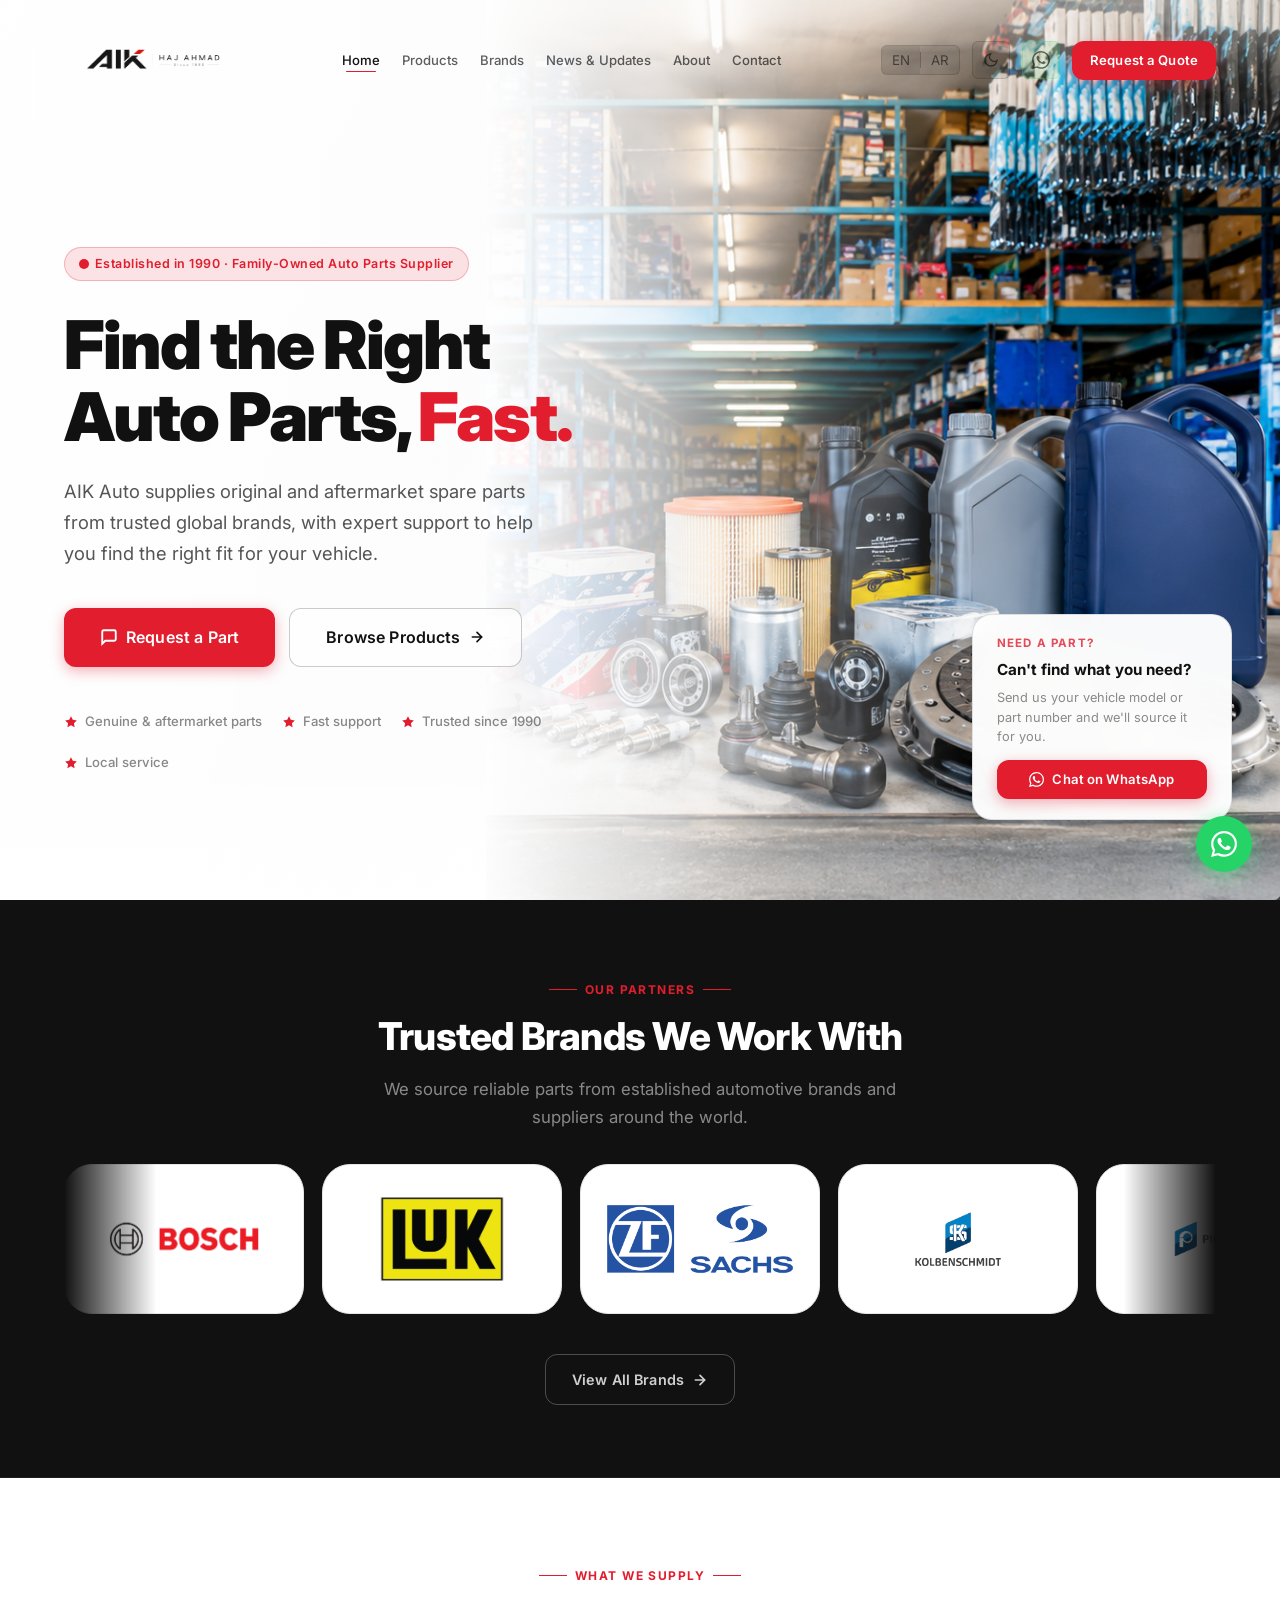
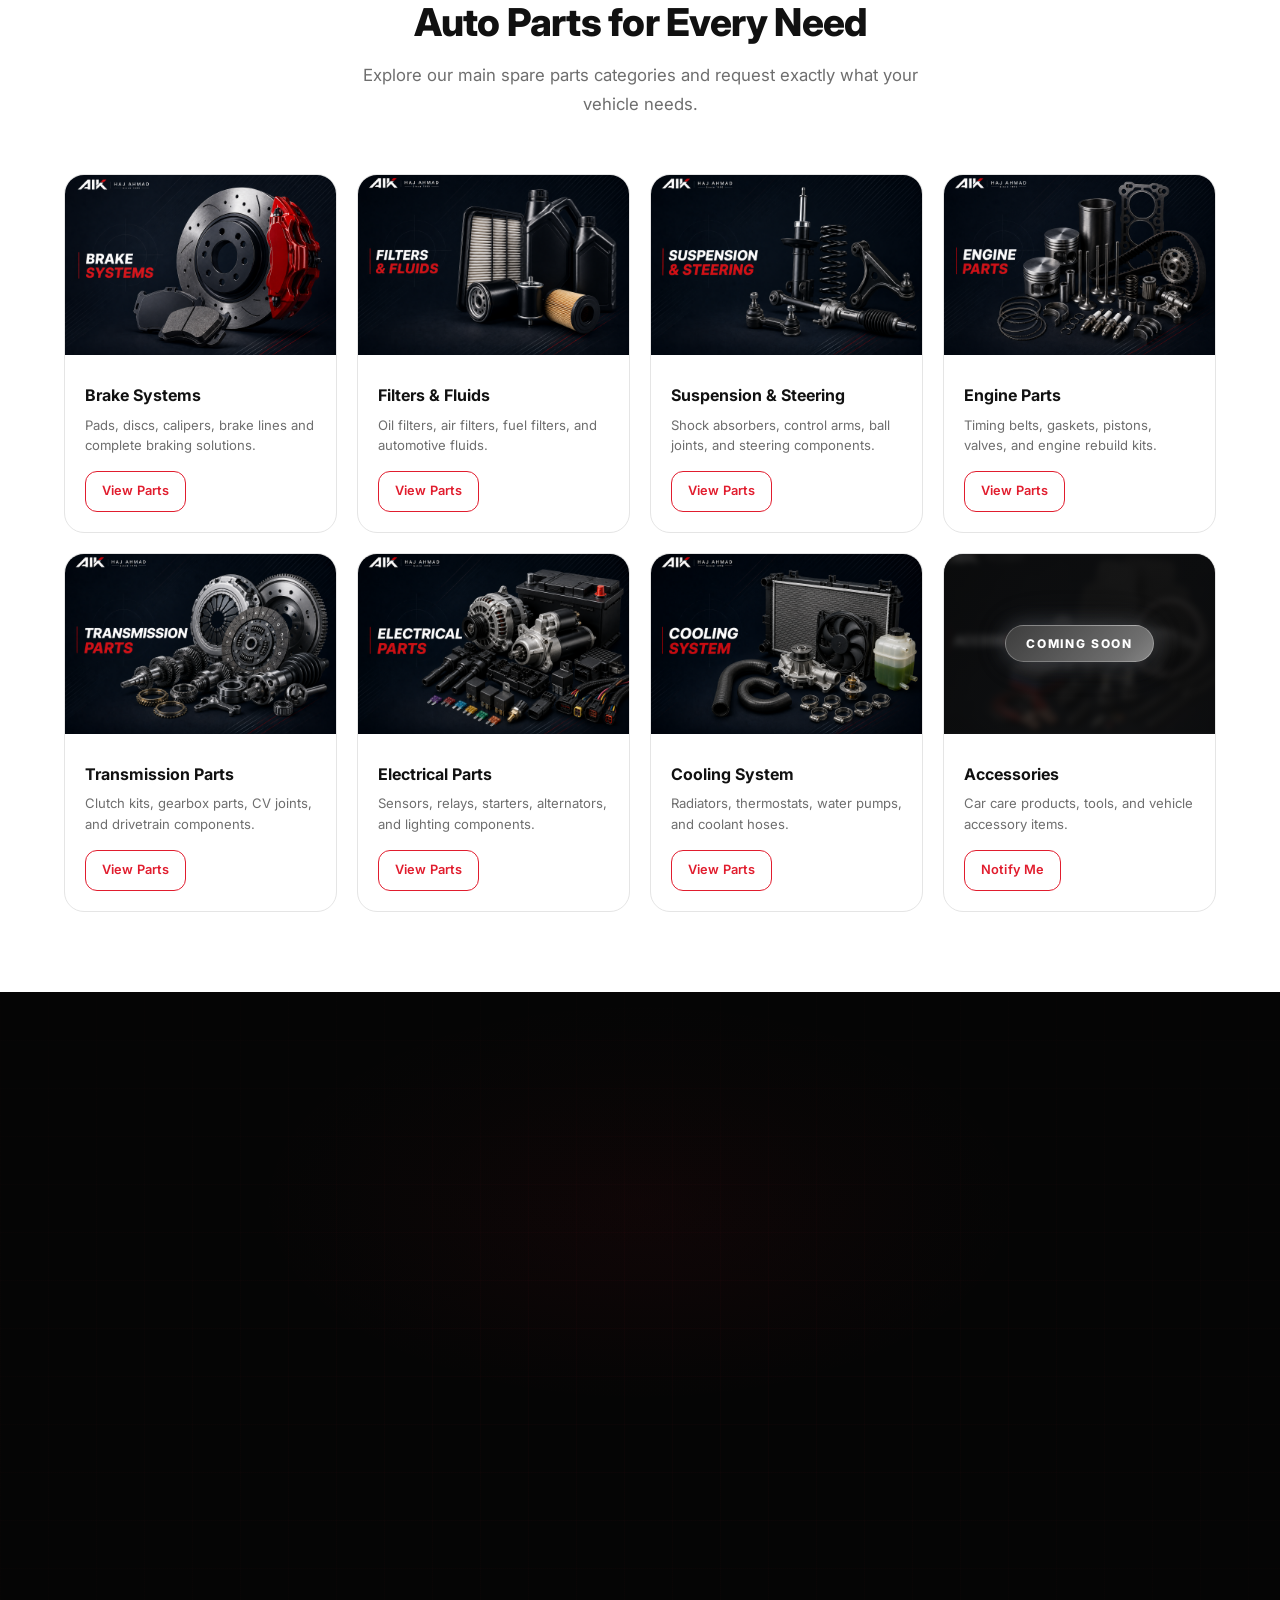
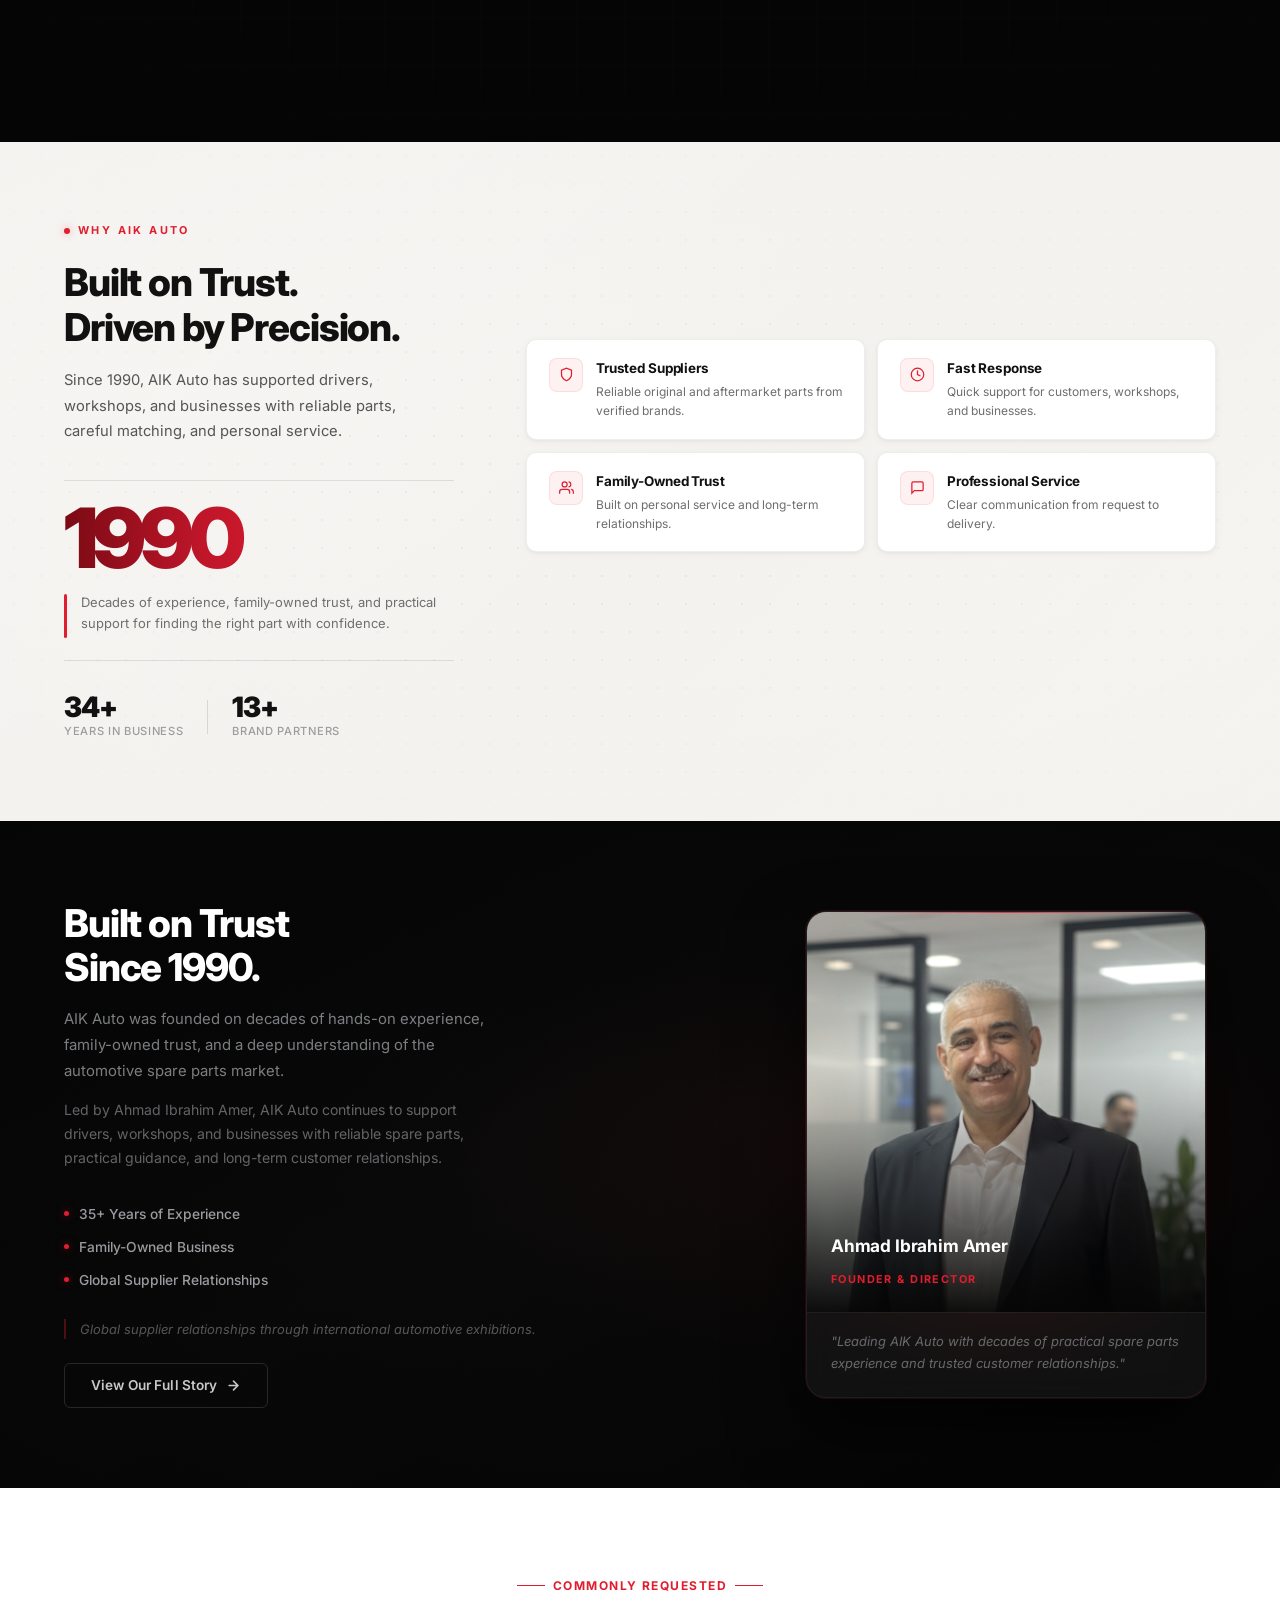
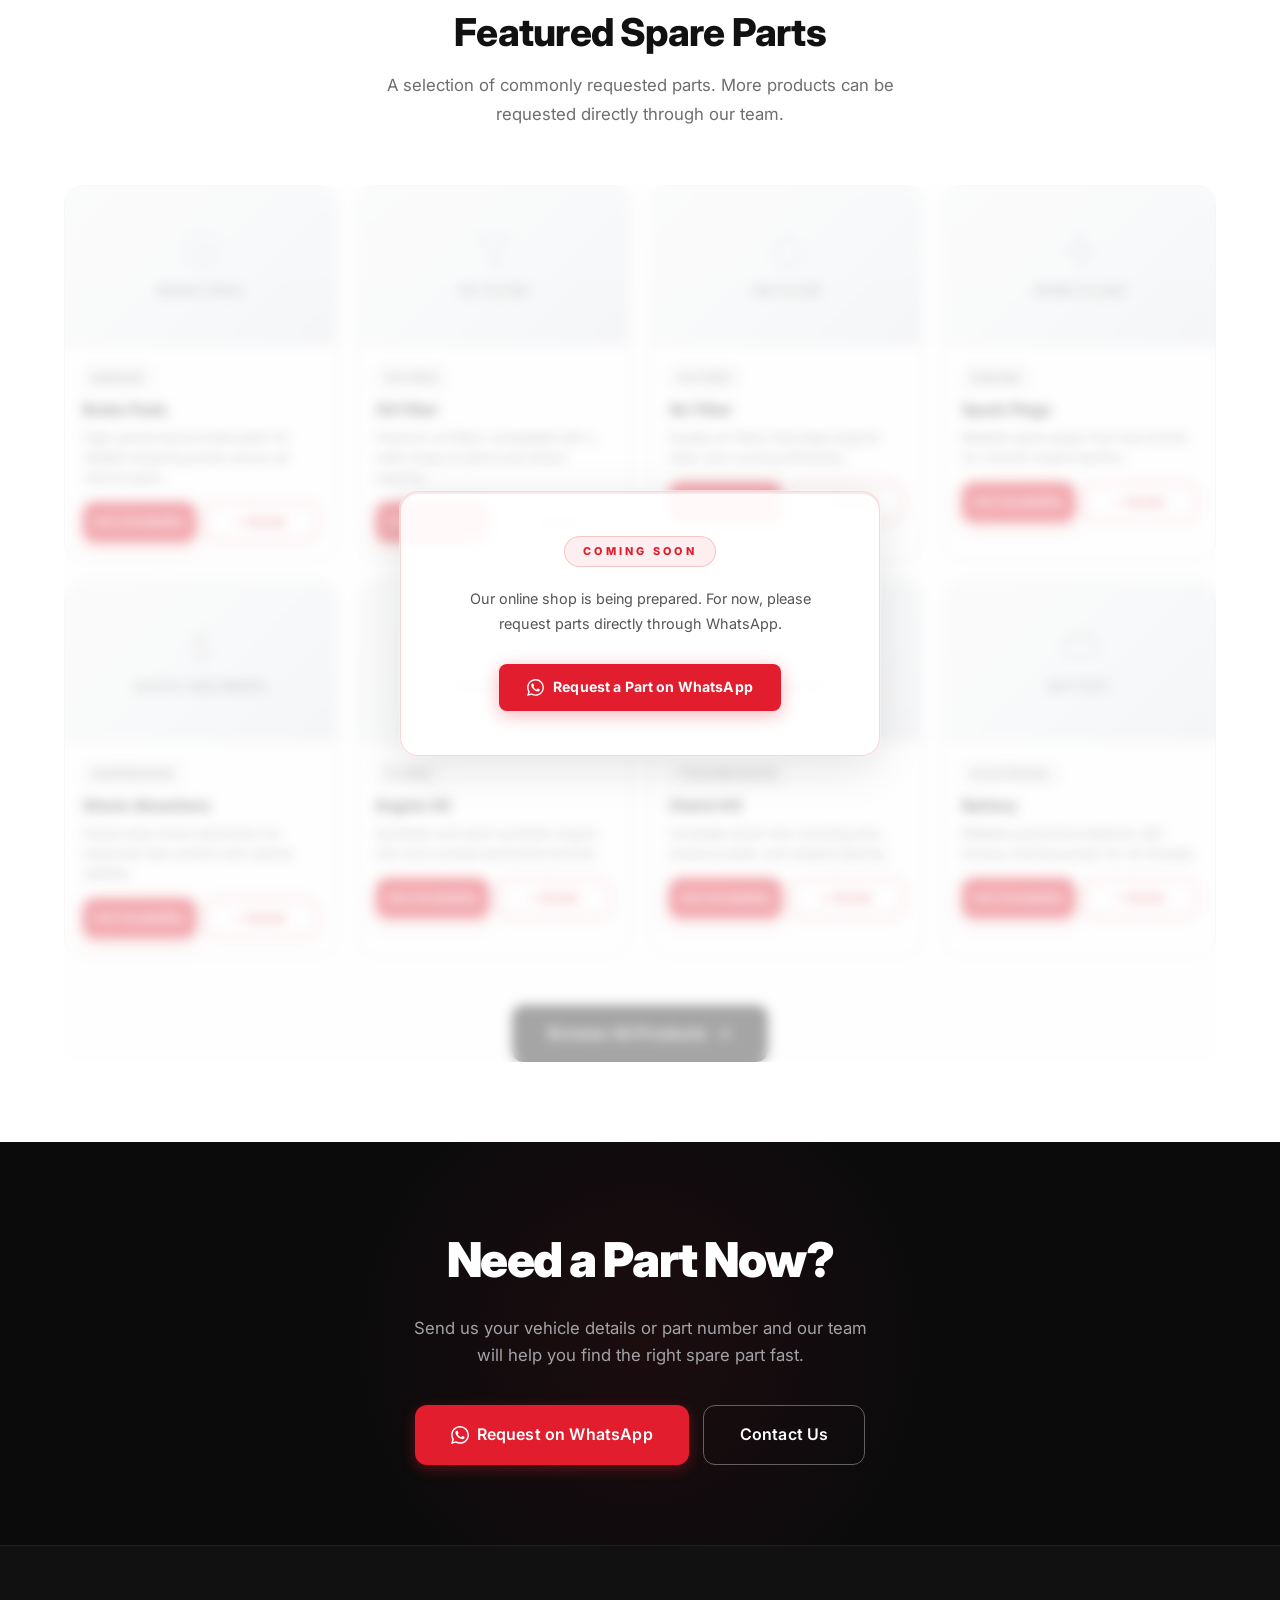
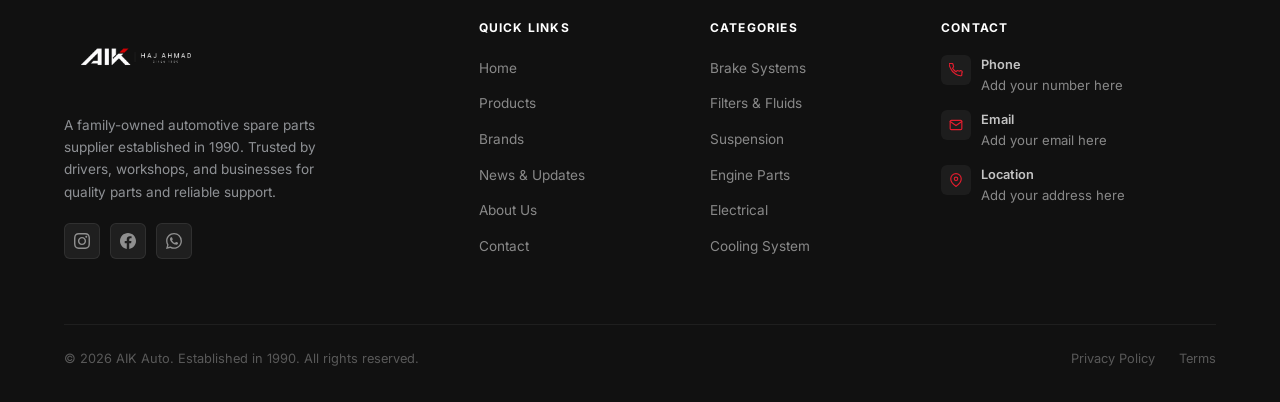
==== commit c7c24e4d: "Add News & Updates page, fix navbar for 6 items, fix Arabic hero layout" ====
--- a/index.html
+++ b/index.html
@@ -30,6 +30,7 @@
         <li><a href="index.html" class="active" data-i18n="nav.home">Home</a></li>
         <li><a href="products.html" data-i18n="nav.products">Products</a></li>
         <li><a href="brands.html" data-i18n="nav.brands">Brands</a></li>
+        <li><a href="news.html" data-i18n="nav.news">News &amp; Updates</a></li>
         <li><a href="about.html" data-i18n="nav.about">About</a></li>
         <li><a href="contact.html" data-i18n="nav.contact">Contact</a></li>
       </ul>
@@ -64,6 +65,7 @@
   <a href="index.html" data-i18n="nav.home">Home</a>
   <a href="products.html" data-i18n="nav.products">Products</a>
   <a href="brands.html" data-i18n="nav.brands">Brands</a>
+  <a href="news.html" data-i18n="nav.news">News &amp; Updates</a>
   <a href="about.html" data-i18n="nav.about">About</a>
   <a href="contact.html" data-i18n="nav.contact">Contact</a>
   <div class="mobile-menu-actions">
@@ -780,6 +782,7 @@
           <li><a href="index.html" data-i18n="nav.home">Home</a></li>
           <li><a href="products.html" data-i18n="nav.products">Products</a></li>
           <li><a href="brands.html" data-i18n="nav.brands">Brands</a></li>
+          <li><a href="news.html" data-i18n="nav.news">News &amp; Updates</a></li>
           <li><a href="about.html" data-i18n="ft.about_us">About Us</a></li>
           <li><a href="contact.html" data-i18n="nav.contact">Contact</a></li>
         </ul>
--- a/css/styles.css
+++ b/css/styles.css
@@ -9,13 +9,22 @@
   font-family: 'Cairo', 'Inter', system-ui, sans-serif;
 }
 html[dir="rtl"] body { direction: rtl; text-align: right; }
-html[dir="rtl"] .nav-inner { flex-direction: row-reverse; }
-html[dir="rtl"] .nav-links { flex-direction: row-reverse; }
-html[dir="rtl"] .nav-right { flex-direction: row-reverse; }
-html[dir="rtl"] .hero-content { text-align: right; }
-html[dir="rtl"] .hero-actions { flex-direction: row-reverse; }
-html[dir="rtl"] .hero-trust { flex-direction: row-reverse; flex-wrap: wrap; }
-html[dir="rtl"] .hero-float-card { left: auto; right: 2%; }
+html[dir="rtl"] .nav-inner { flex-direction: row-reverse; justify-content: space-between; }
+html[dir="rtl"] .nav-logo { order: 3; }
+html[dir="rtl"] .nav-links { flex-direction: row-reverse; gap: 2px; order: 2; }
+html[dir="rtl"] .nav-right { flex-direction: row-reverse; gap: 16px; order: 1; }
+html[dir="rtl"] .hamburger { order: 1; }
+html[dir="rtl"] .hero-inner { margin-inline: 0 !important; margin-left: 80px !important; margin-right: auto !important; max-width: none !important; padding-right: 48px !important; padding-left: 0 !important; }
+html[dir="rtl"] .hero-content { text-align: right; padding-right: 16px !important; padding-left: 0 !important; max-width: 660px; margin-right: auto !important; }
+html[dir="rtl"] .hero-title { font-size: clamp(2rem, 4.6vw, 3.4rem); letter-spacing: -0.015em; line-height: 1.15; margin-bottom: 20px; }
+html[dir="rtl"] .hero-sub { font-size: clamp(0.92rem, 1.45vw, 1.05rem); line-height: 1.8; max-width: 560px; margin-bottom: 32px; }
+html[dir="rtl"] .hero-badge { margin-bottom: 22px; }
+html[dir="rtl"] .hero-badge .badge { flex-direction: row-reverse; gap: 8px; padding: 9px 16px; font-size: 0.7rem; }
+html[dir="rtl"] .hero-actions { flex-direction: row-reverse; gap: 14px; margin-bottom: 40px; }
+html[dir="rtl"] .hero-trust { flex-direction: row-reverse; flex-wrap: nowrap; gap: 28px; justify-content: flex-start; }
+html[dir="rtl"] .hero-trust-item { gap: 7px; font-size: 0.82rem; white-space: nowrap; }
+html[dir="rtl"] .hero-float-card { left: auto; right: 8%; bottom: 48px; max-width: 300px; text-align: right; }
+html[dir="rtl"] .hero-float-card .btn { flex-direction: row-reverse; }
 html[dir="rtl"] .section-header { text-align: right; }
 html[dir="rtl"] .section-header .eyebrow { justify-content: flex-start; }
 html[dir="rtl"] .footer-grid { direction: rtl; }
@@ -48,8 +57,14 @@
 html[dir="rtl"] .tpc-info { text-align: right; }
 html[dir="rtl"] .about-exh-text { text-align: right; }
 html[dir="rtl"] .about-exh-stat { flex-direction: row-reverse; text-align: right; }
-html[dir="rtl"] .contact-info-item { flex-direction: row-reverse; text-align: right; }
-html[dir="rtl"] .ci-text { text-align: right; }
+html[dir="rtl"] .contact-info-item { flex-direction: row-reverse !important; text-align: right; justify-content: flex-end; }
+html[dir="rtl"] .ci-icon { order: 2; margin-left: 12px; margin-right: 0; }
+html[dir="rtl"] .ci-text { order: 1; text-align: right; width: 100%; }
+html[dir="rtl"] .ci-text strong { text-align: right; display: block; }
+html[dir="rtl"] .ci-text a { direction: ltr; display: block; text-align: right; }
+html[dir="rtl"] .ci-text p { text-align: right; }
+html[dir="rtl"] .hours-list li { flex-direction: row-reverse; }
+html[dir="rtl"] .contact-info-card h3 { text-align: right; }
 html[dir="rtl"] .about-story-pills { justify-content: flex-start; flex-direction: row-reverse; flex-wrap: wrap; }
 html[dir="rtl"] .hero-badge .badge { flex-direction: row-reverse; }
 html[dir="rtl"] .fgc-body { text-align: right; }
@@ -610,13 +625,14 @@
 .nav-links {
   display: flex;
   align-items: center;
-  gap: 4px;
+  gap: 2px;
   margin-inline: auto;
 }
 .nav-links a {
-  padding: 8px 14px;
+  padding: 8px 10px;
   border-radius: var(--radius-sm);
-  font-size: 0.88rem;
+  font-size: 0.82rem;
+  white-space: nowrap;
   font-weight: 500;
   color: rgba(255,255,255,.75);
   transition: color var(--transition);
@@ -3530,7 +3546,7 @@
   .footer-grid { grid-template-columns: 1fr 1fr; gap: 36px; }
 }
 
-@media (max-width: 900px) {
+@media (max-width: 1100px) {
   :root { --section-py: 56px; }
   .page-hero { padding-top: calc(96px + 28px); padding-bottom: 28px; }
   .nav-links { display: none; }
@@ -3540,6 +3556,9 @@
   .hero-float-card { display: none; }
   .hero-bg-overlay { background: var(--t-hero-overlay); }
   .hero-content { max-width: 100%; }
+  html[dir="rtl"] .hero-inner { padding-right: 24px !important; }
+  html[dir="rtl"] .hero-content { padding-right: 0; max-width: 100%; }
+  html[dir="rtl"] .hero-trust { flex-wrap: wrap; gap: 16px; }
   .trust-strip-grid { grid-template-columns: repeat(2, 1fr); }
   .trust-strip-item:nth-child(3)::before { display: none; }
   .why-split { grid-template-columns: 1fr; gap: 48px; }
@@ -3581,6 +3600,8 @@
   .form-row { grid-template-columns: 1fr; }
   .hero-actions { flex-direction: column; }
   .hero-actions .btn { width: 100%; justify-content: center; }
+  html[dir="rtl"] .hero-actions { flex-direction: column; }
+  html[dir="rtl"] .hero-title { font-size: clamp(2rem, 4.5vw, 3.2rem); }
   .timeline::before { left: 22px; }
   .timeline-item { grid-template-columns: 44px 1fr; grid-template-rows: auto auto; }
   .timeline-year { order: 1 !important; grid-column: 2; text-align: left !important; font-size: 1rem; }
@@ -4282,3 +4303,252 @@
   .story-grid { grid-template-columns: 1fr !important; gap: 40px !important; }
   .story-img { height: 280px; }
 }
+
+/* ============================================
+   NEWS & UPDATES PAGE
+   ============================================ */
+
+.news-section { padding-block: var(--section-py); }
+
+/* Filters */
+.news-filters {
+  display: flex;
+  flex-wrap: wrap;
+  gap: 10px;
+  margin-bottom: 48px;
+}
+.news-filter-btn {
+  padding: 9px 20px;
+  border-radius: 100px;
+  border: 1.5px solid var(--t-divider);
+  background: var(--t-card-bg);
+  color: var(--t-p);
+  font-size: 0.82rem;
+  font-weight: 500;
+  cursor: pointer;
+  transition: all var(--transition);
+  font-family: inherit;
+}
+.news-filter-btn:hover { border-color: var(--red); color: var(--red); }
+.news-filter-btn.active { background: var(--red); border-color: var(--red); color: #fff; }
+
+/* Grid */
+.news-grid {
+  display: grid;
+  grid-template-columns: repeat(3, 1fr);
+  gap: 28px;
+  margin-bottom: 80px;
+}
+
+/* Card */
+.news-card {
+  background: var(--t-card-bg);
+  border: 1px solid var(--t-card-border);
+  border-radius: var(--radius-lg);
+  overflow: hidden;
+  display: flex;
+  flex-direction: column;
+  box-shadow: var(--shadow-sm);
+  transition: transform var(--transition), box-shadow var(--transition), border-color var(--transition);
+}
+.news-card:hover { transform: translateY(-4px); box-shadow: var(--shadow-lg); border-color: var(--red); }
+
+/* Thumb */
+.news-card-thumb {
+  position: relative;
+  height: 160px;
+  overflow: hidden;
+}
+.news-card-thumb-inner {
+  width: 100%;
+  height: 100%;
+  display: flex;
+  flex-direction: column;
+  align-items: center;
+  justify-content: center;
+  gap: 12px;
+}
+.news-thumb-engineering {
+  background: linear-gradient(135deg, #f0f4ff 0%, #dce6ff 100%);
+  color: #3b5bdb;
+}
+.news-thumb-first {
+  background: linear-gradient(135deg, #fff4e6 0%, #ffe8cc 100%);
+  color: #e67700;
+}
+html[data-theme="dark"] .news-thumb-engineering { background: linear-gradient(135deg, #1a1f3a 0%, #1e2a4a 100%); color: #748ffc; }
+html[data-theme="dark"] .news-thumb-first { background: linear-gradient(135deg, #2a1f0a 0%, #3a2810 100%); color: #ffa94d; }
+.news-thumb-label {
+  font-size: 0.68rem;
+  font-weight: 700;
+  text-transform: uppercase;
+  letter-spacing: 0.08em;
+  opacity: 0.7;
+}
+.news-file-badge {
+  position: absolute;
+  top: 12px;
+  right: 12px;
+  background: #fff;
+  color: var(--red);
+  border: 1.5px solid var(--red);
+  border-radius: 6px;
+  font-size: 0.65rem;
+  font-weight: 700;
+  letter-spacing: 0.06em;
+  padding: 3px 8px;
+}
+.news-file-badge-red { background: var(--red); color: #fff; border-color: var(--red); }
+
+/* Card Body */
+.news-card-body {
+  padding: 22px 22px 20px;
+  display: flex;
+  flex-direction: column;
+  flex: 1;
+}
+.news-tag {
+  display: inline-block;
+  font-size: 0.68rem;
+  font-weight: 700;
+  letter-spacing: 0.06em;
+  text-transform: uppercase;
+  padding: 3px 10px;
+  border-radius: 100px;
+  margin-bottom: 12px;
+}
+.news-tag-engineering { background: #e8edff; color: #3b5bdb; }
+.news-tag-first { background: #fff3e0; color: #e67700; }
+html[data-theme="dark"] .news-tag-engineering { background: #1e2a4a; color: #748ffc; }
+html[data-theme="dark"] .news-tag-first { background: #2a1f0a; color: #ffa94d; }
+
+.news-card-title {
+  font-size: 1rem;
+  font-weight: 700;
+  color: var(--t-h);
+  line-height: 1.4;
+  margin-bottom: 10px;
+}
+.news-card-desc {
+  font-size: 0.83rem;
+  color: var(--t-p);
+  line-height: 1.65;
+  flex: 1;
+  margin-bottom: 16px;
+}
+.news-card-meta {
+  display: flex;
+  align-items: center;
+  gap: 10px;
+  margin-bottom: 18px;
+  flex-wrap: wrap;
+}
+.news-meta-type {
+  display: flex;
+  align-items: center;
+  gap: 5px;
+  font-size: 0.72rem;
+  color: var(--t-p);
+  opacity: 0.7;
+}
+.news-meta-supplier, .news-meta-new {
+  font-size: 0.68rem;
+  font-weight: 600;
+  padding: 2px 8px;
+  border-radius: 100px;
+}
+.news-meta-supplier { background: var(--gray-pale); color: var(--gray-dark); }
+.news-meta-new { background: var(--red-light); color: var(--red); }
+html[data-theme="dark"] .news-meta-supplier { background: #2a2a2a; color: #aaa; }
+
+.news-card-actions {
+  display: flex;
+  gap: 10px;
+  flex-wrap: wrap;
+}
+.news-btn-view { display: flex; align-items: center; gap: 6px; }
+.news-btn-dl { display: flex; align-items: center; gap: 6px; }
+
+/* Empty state */
+.news-empty {
+  display: flex;
+  flex-direction: column;
+  align-items: center;
+  gap: 12px;
+  padding: 60px 0;
+  color: var(--t-p);
+  opacity: 0.5;
+  font-size: 0.9rem;
+}
+
+/* Social section */
+.news-social-section { margin-top: 24px; }
+.news-social-header {
+  text-align: center;
+  max-width: 560px;
+  margin: 0 auto 40px;
+}
+.news-social-header h2 {
+  font-size: clamp(1.4rem, 2.5vw, 2rem);
+  font-weight: 800;
+  color: var(--t-h);
+  margin: 10px 0 12px;
+}
+.news-social-header p { font-size: 0.9rem; color: var(--t-p); line-height: 1.7; }
+.news-social-cards {
+  display: grid;
+  grid-template-columns: repeat(3, 1fr);
+  gap: 16px;
+}
+.news-social-card {
+  display: flex;
+  align-items: center;
+  gap: 16px;
+  padding: 20px 22px;
+  background: var(--t-card-bg);
+  border: 1px solid var(--t-card-border);
+  border-radius: var(--radius-md);
+  text-decoration: none;
+  transition: all var(--transition);
+  box-shadow: var(--shadow-sm);
+}
+.news-social-card:hover { transform: translateY(-3px); box-shadow: var(--shadow-md); border-color: var(--red); }
+.nsc-icon {
+  width: 46px;
+  height: 46px;
+  border-radius: 12px;
+  display: flex;
+  align-items: center;
+  justify-content: center;
+  flex-shrink: 0;
+}
+.nsc-instagram { background: linear-gradient(135deg, #f09433, #e6683c, #dc2743, #cc2366, #bc1888); color: #fff; }
+.nsc-facebook { background: #1877f2; color: #fff; }
+.nsc-whatsapp { background: #25d366; color: #fff; }
+.nsc-body { flex: 1; }
+.nsc-body strong { display: block; font-size: 0.88rem; font-weight: 700; color: var(--t-h); margin-bottom: 2px; }
+.nsc-body span { font-size: 0.75rem; color: var(--t-p); }
+.nsc-arrow { color: var(--t-p); opacity: 0.4; flex-shrink: 0; transition: opacity var(--transition); }
+.news-social-card:hover .nsc-arrow { opacity: 1; color: var(--red); }
+
+/* RTL */
+html[dir="rtl"] .news-filters { flex-direction: row-reverse; }
+html[dir="rtl"] .news-card-meta { flex-direction: row-reverse; }
+html[dir="rtl"] .news-card-actions { flex-direction: row-reverse; }
+html[dir="rtl"] .news-tag { text-align: right; }
+html[dir="rtl"] .news-card-title { text-align: right; }
+html[dir="rtl"] .news-card-desc { text-align: right; }
+html[dir="rtl"] .news-social-card { flex-direction: row-reverse; }
+html[dir="rtl"] .nsc-arrow { transform: scaleX(-1); }
+html[dir="rtl"] .news-file-badge { right: auto; left: 12px; }
+
+/* Responsive */
+@media (max-width: 1024px) {
+  .news-grid { grid-template-columns: repeat(2, 1fr); }
+  .news-social-cards { grid-template-columns: 1fr; }
+}
+@media (max-width: 640px) {
+  .news-grid { grid-template-columns: 1fr; gap: 20px; }
+  .news-filters { gap: 8px; }
+  .news-filter-btn { padding: 8px 14px; font-size: 0.78rem; }
+}
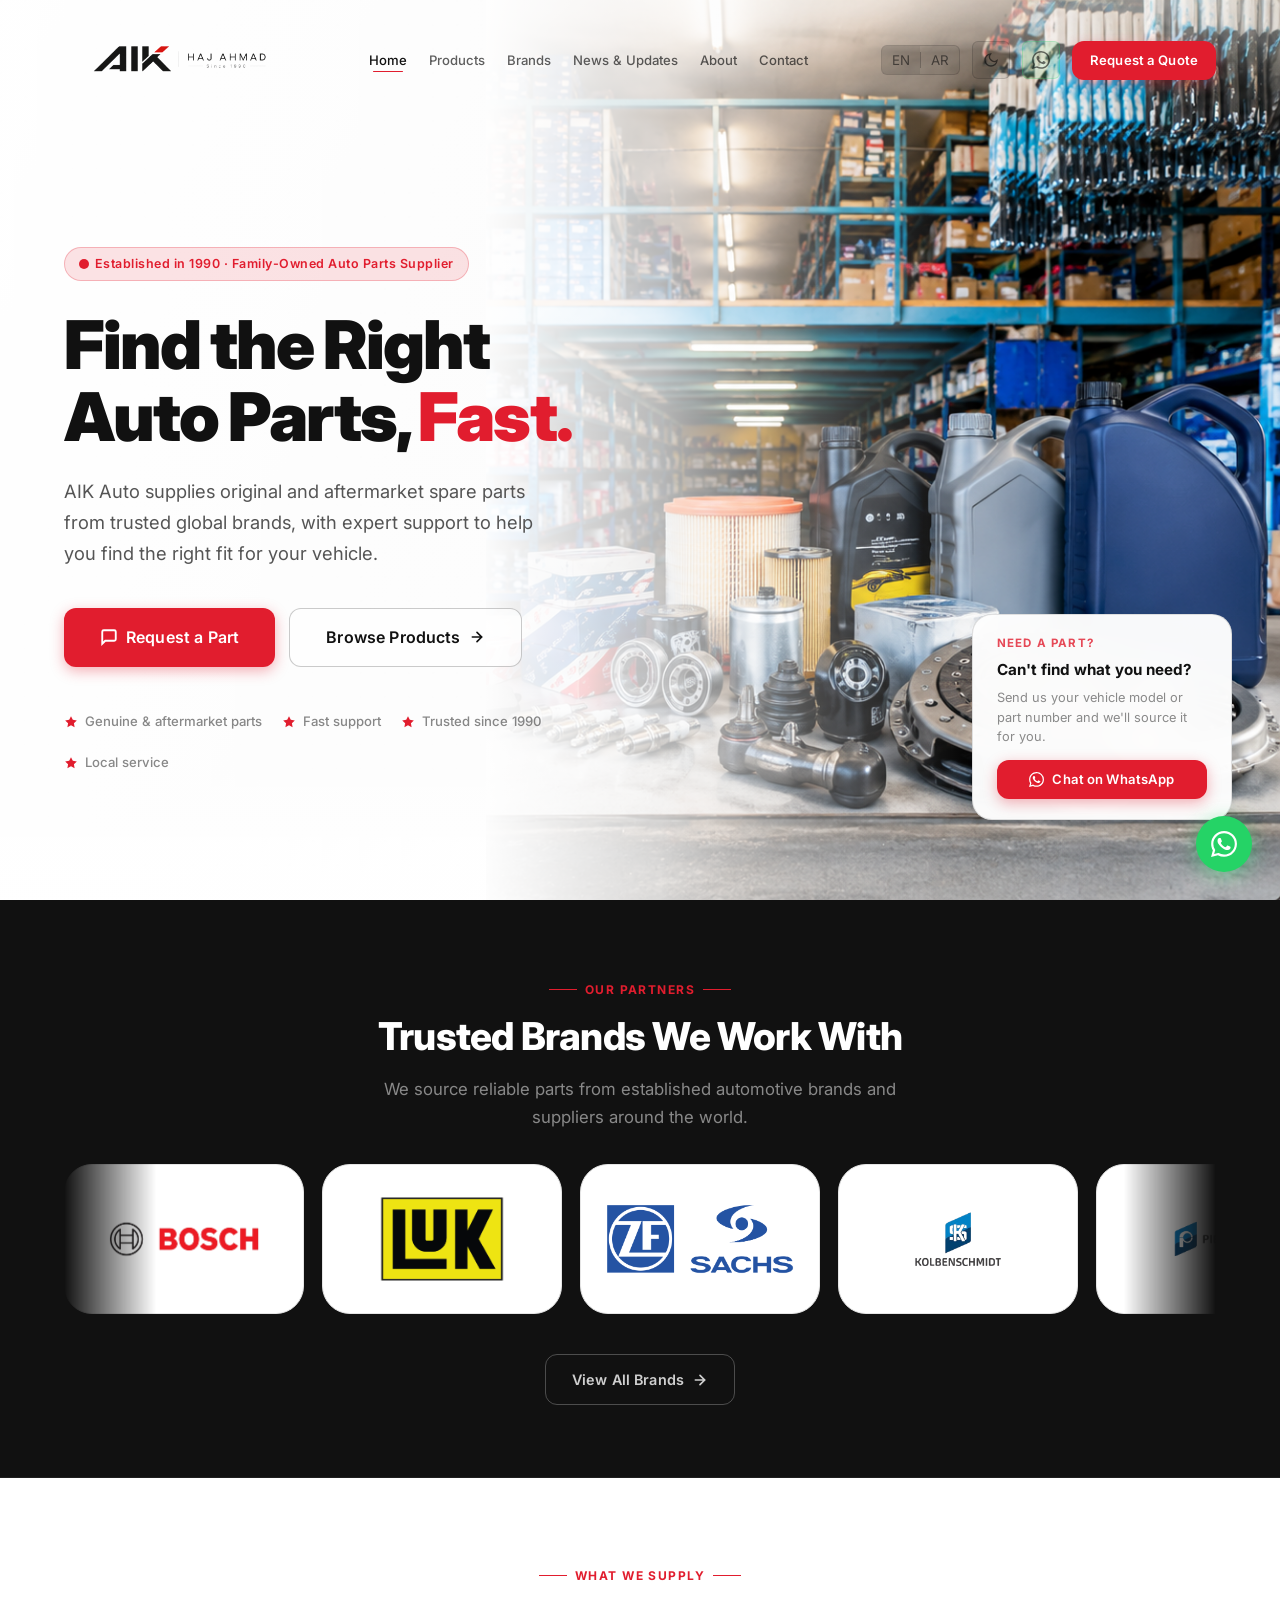
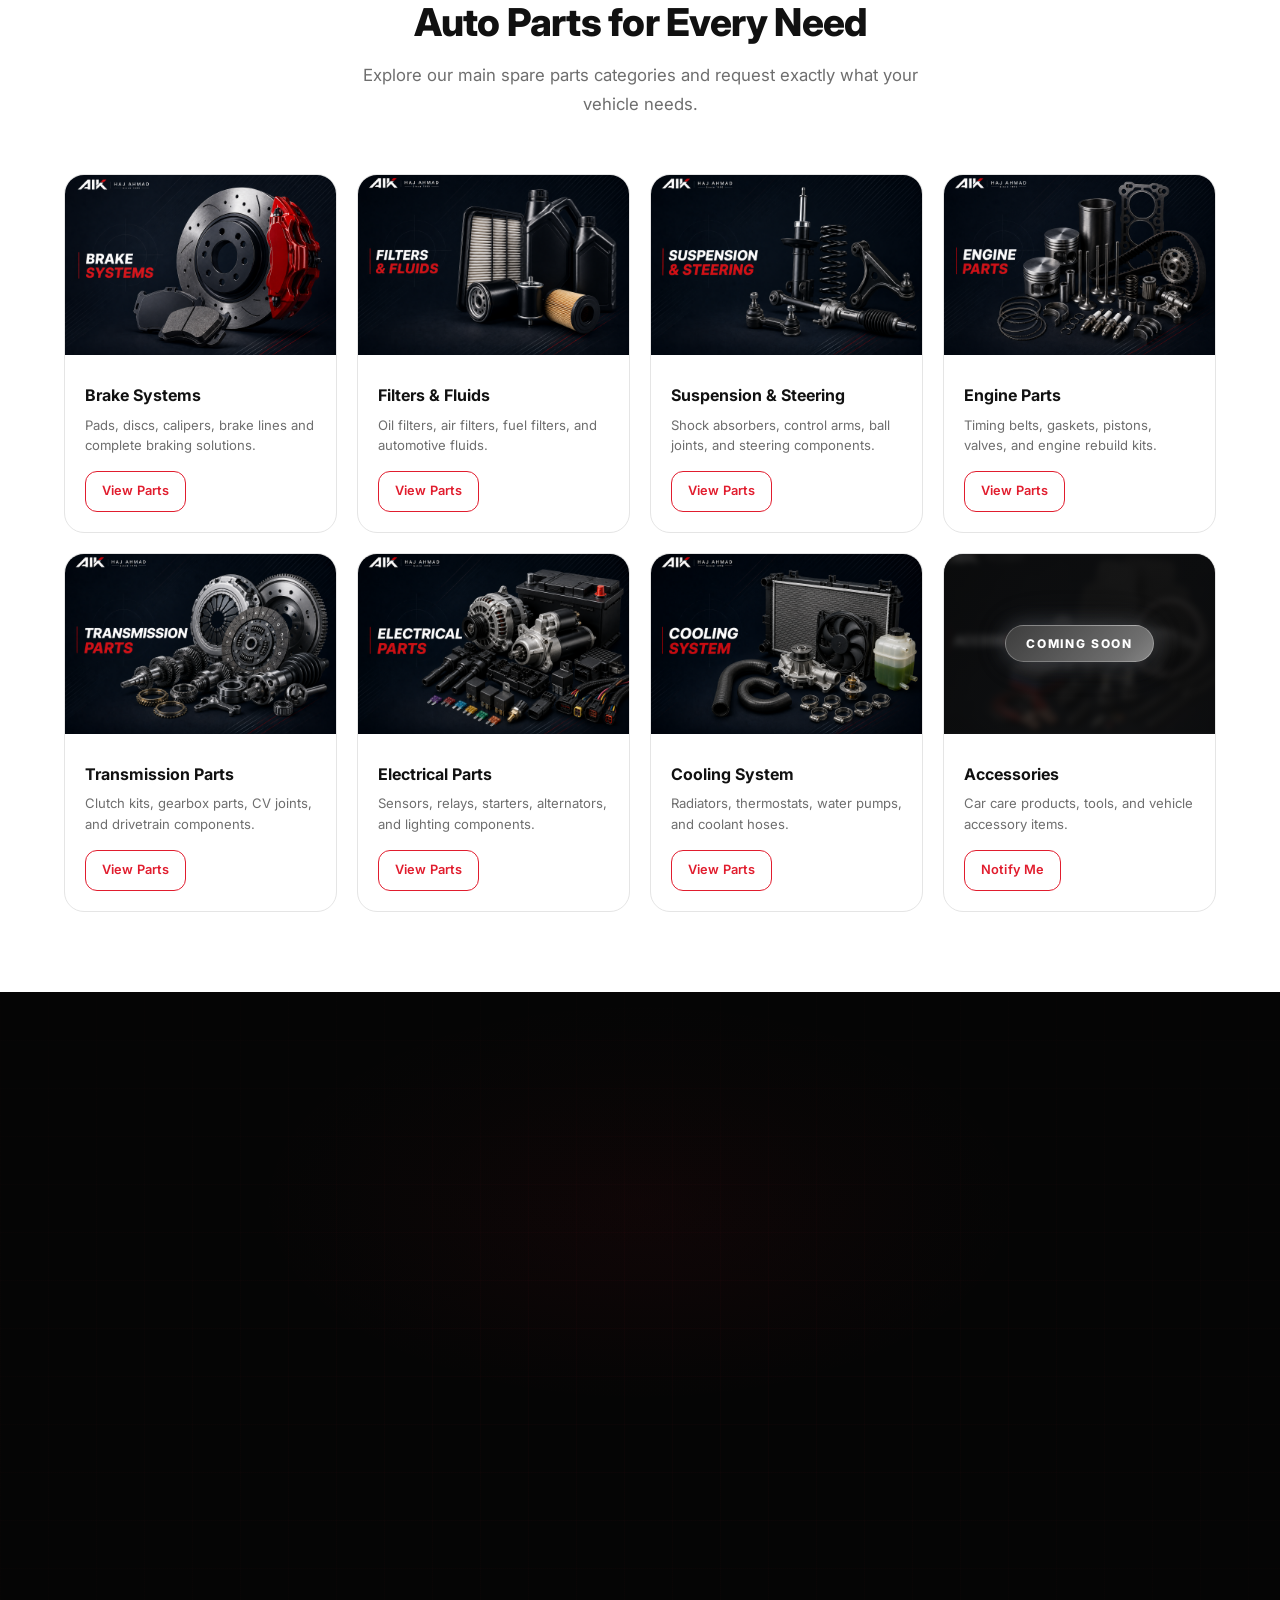
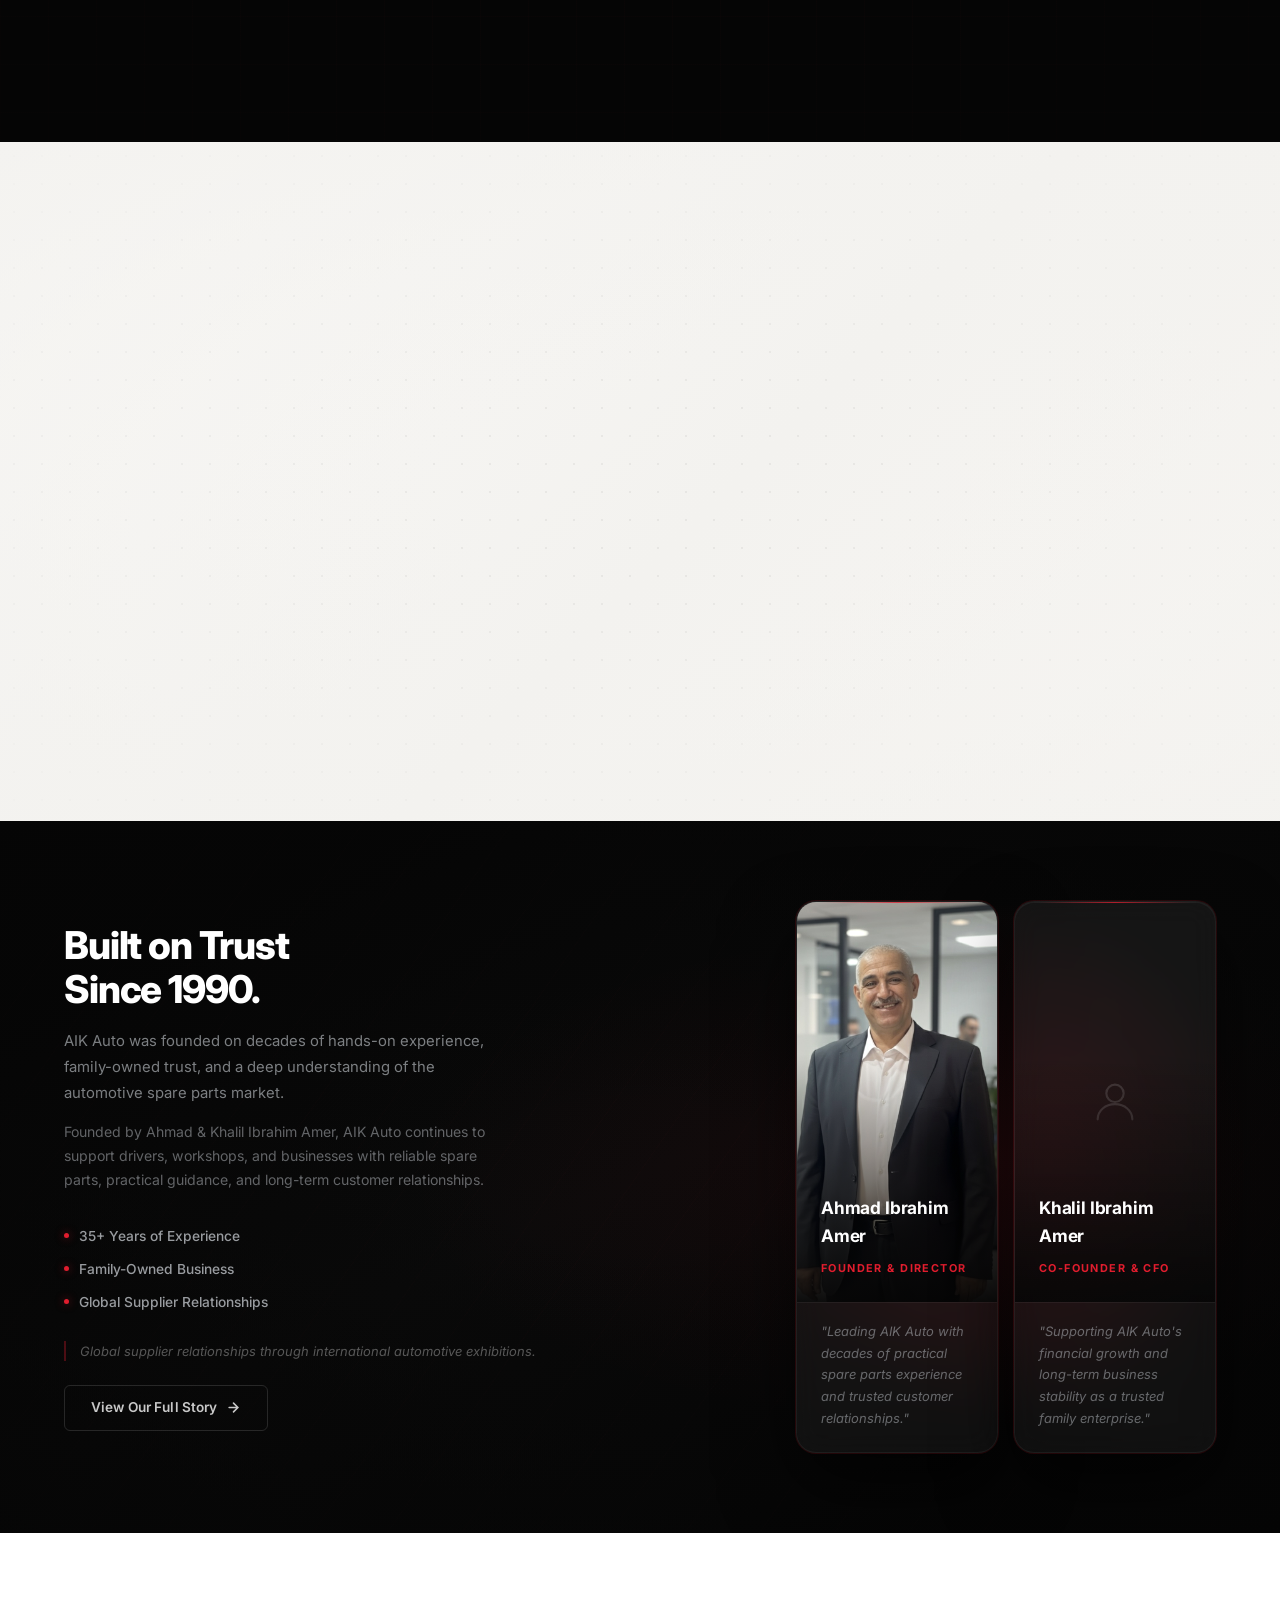
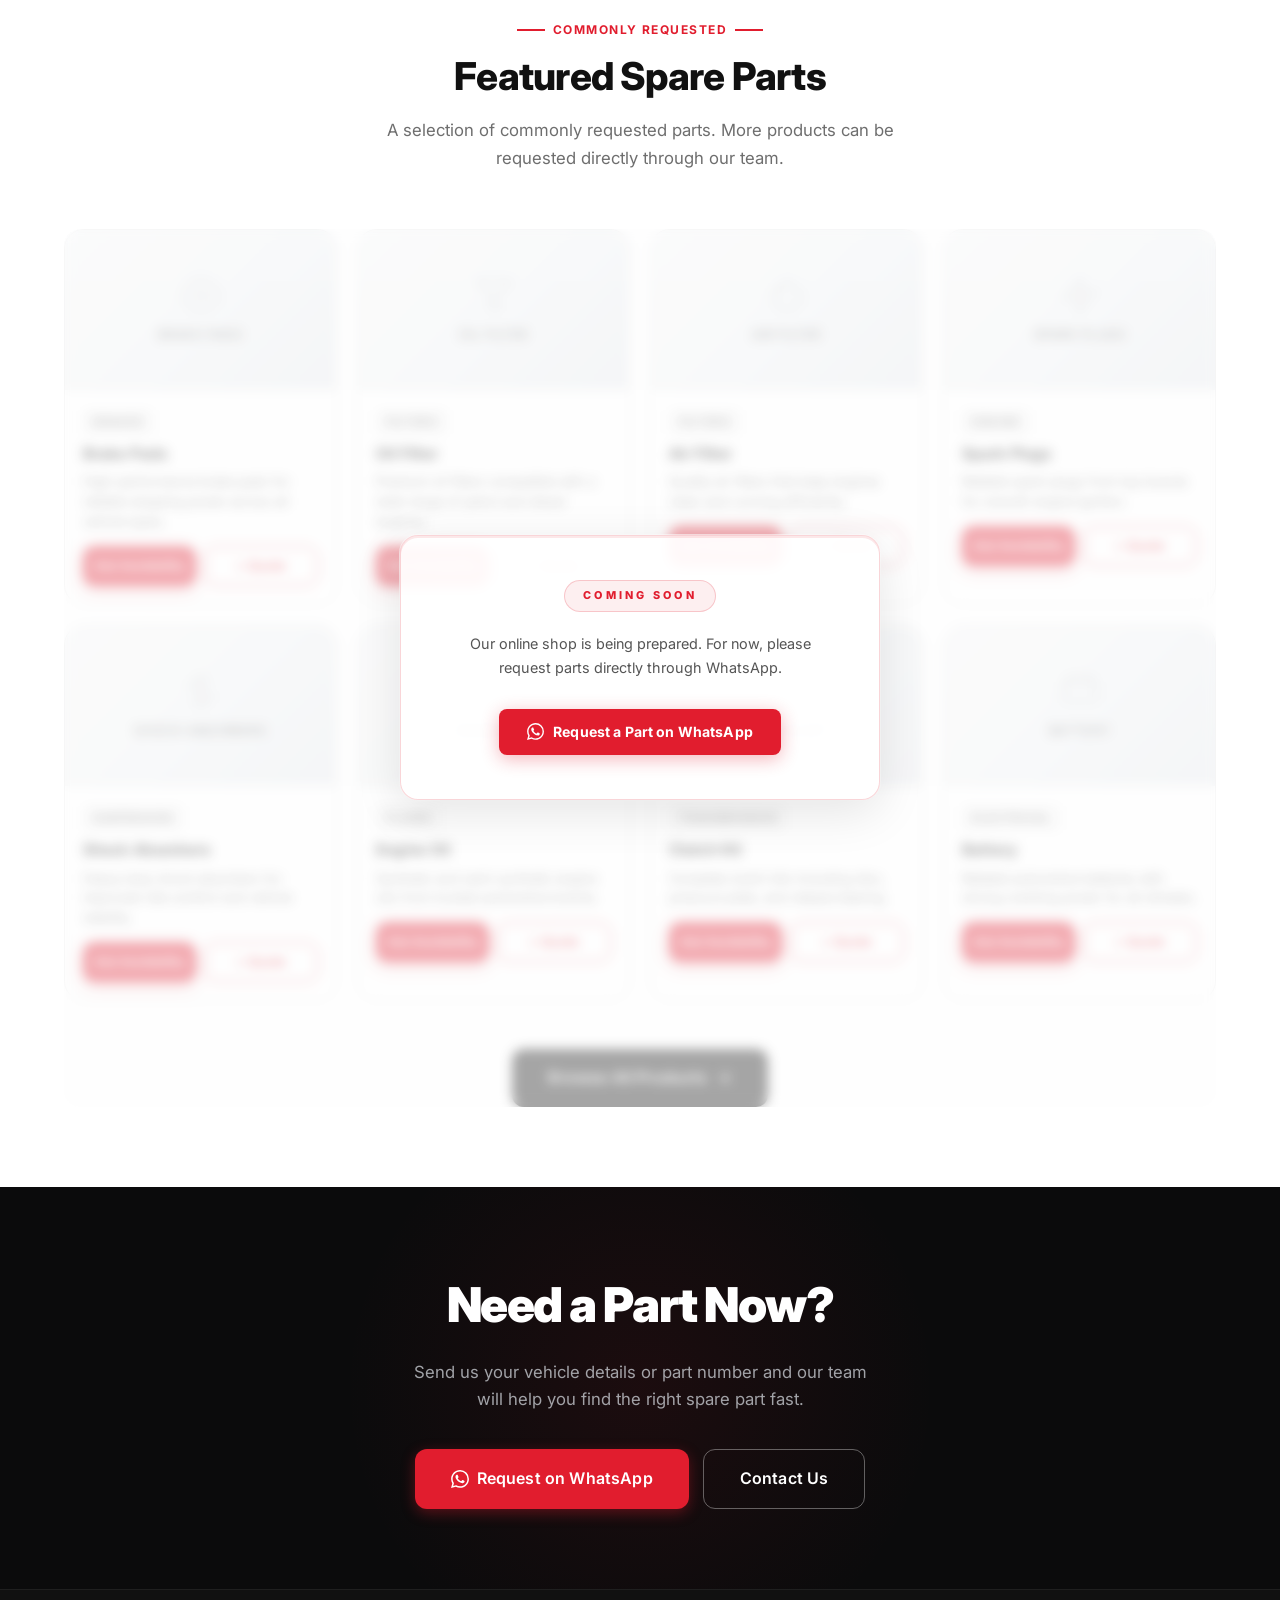
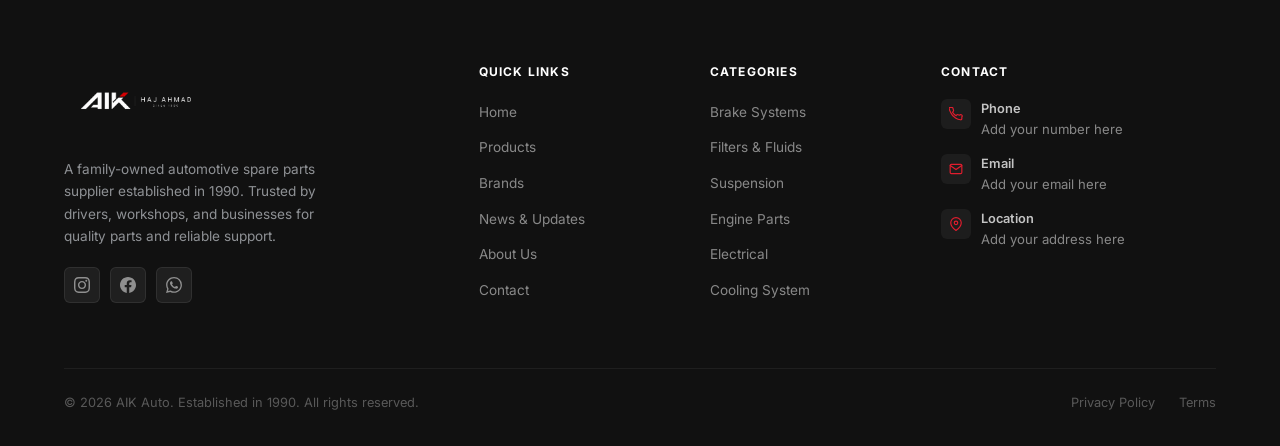
==== commit f723fb68: "Add Khalil co-founder card to home page, update fnd.body text EN+AR" ====
--- a/index.html
+++ b/index.html
@@ -528,9 +528,11 @@
         </a>
       </div>
 
-      <!-- Right: single large founder card -->
-      <div class="founder-showcase reveal reveal-delay-1">
+      <!-- Right: two founder cards -->
+      <div class="founder-showcase founder-showcase-duo reveal reveal-delay-1">
         <div class="fgc-glow" aria-hidden="true"></div>
+
+        <!-- Ahmad -->
         <div class="founder-glass-card">
           <div class="fgc-portrait">
             <img src="assets/founder-portrait-ahmad.jpg" alt="Ahmad Ibrahim Amer, Founder and Director of AIK Auto" />
@@ -543,6 +545,23 @@
             <p class="fgc-quote" data-i18n="fnd.quote">"Leading AIK Auto with decades of practical spare parts experience and trusted customer relationships."</p>
           </div>
         </div>
+
+        <!-- Khalil -->
+        <div class="founder-glass-card founder-glass-card-empty">
+          <div class="fgc-portrait fgc-portrait-empty">
+            <div class="fgc-portrait-placeholder">
+              <svg width="52" height="52" viewBox="0 0 24 24" fill="none" stroke="currentColor" stroke-width="1" stroke-linecap="round"><circle cx="12" cy="8" r="4"/><path d="M4 20c0-4 3.6-7 8-7s8 3 8 7"/></svg>
+            </div>
+            <div class="fgc-portrait-overlay">
+              <span class="fgc-name" data-i18n="fnd.c.name">Khalil Ibrahim Amer</span>
+              <span class="fgc-role" data-i18n="fnd.c.role">Co-Founder &amp; CFO</span>
+            </div>
+          </div>
+          <div class="fgc-body">
+            <p class="fgc-quote" data-i18n="fnd.c.quote">"Supporting AIK Auto's financial growth and long-term business stability as a trusted family enterprise."</p>
+          </div>
+        </div>
+
       </div>
 
     </div>
--- a/css/styles.css
+++ b/css/styles.css
@@ -30,7 +30,11 @@
 html[dir="rtl"] .footer-grid { direction: rtl; }
 html[dir="rtl"] .footer-col ul { padding: 0; }
 html[dir="rtl"] .footer-bottom { flex-direction: row-reverse; }
-html[dir="rtl"] .footer-contact-item { flex-direction: row-reverse; text-align: right; }
+html[dir="rtl"] .footer-contact-item { flex-direction: row-reverse; text-align: right; justify-content: flex-end; }
+html[dir="rtl"] .footer-contact-item p { text-align: right; }
+html[dir="rtl"] .footer-contact-item p strong { text-align: right; }
+html[dir="rtl"] .footer-col { text-align: right; }
+html[dir="rtl"] .footer-col ul { text-align: right; }
 html[dir="rtl"] .breadcrumb { flex-direction: row-reverse; }
 html[dir="rtl"] .why-split { direction: rtl; }
 html[dir="rtl"] .leadership-split { flex-direction: row-reverse; }
@@ -577,6 +581,7 @@
   z-index: 1000;
   transition: background var(--transition), box-shadow var(--transition), border-color var(--transition);
   padding-block: 0;
+  overflow: visible;
 }
 .navbar.transparent { background: transparent; }
 .navbar.scrolled {
@@ -602,9 +607,9 @@
   text-decoration: none;
 }
 .nav-logo-img {
-  height: 100px;
+  height: 130px;
   width: auto;
-  max-width: 320px;
+  max-width: 360px;
   object-fit: contain;
   display: block;
   background: transparent;
@@ -617,7 +622,7 @@
 .nav-logo-img.logo-dark  { mix-blend-mode: screen; }
 
 @media (max-width: 900px) {
-  .nav-logo-img { height: 72px; max-width: 240px; }
+  .nav-logo-img { height: 88px; max-width: 260px; }
   .nav-inner    { height: 96px; }
 }
 
@@ -2069,12 +2074,41 @@
   background: rgba(225,29,46,.08);
 }
 
-/* ---- Right: single founder showcase ---- */
+/* ---- Right: founder showcase ---- */
 .founder-showcase {
   position: relative;
   display: flex;
   justify-content: center;
   align-items: center;
+}
+.founder-showcase-duo {
+  display: grid;
+  grid-template-columns: 1fr 1fr;
+  gap: 16px;
+  align-items: start;
+}
+.founder-showcase-duo .fgc-glow {
+  grid-column: 1 / -1;
+  position: absolute;
+}
+.founder-showcase-duo .founder-glass-card {
+  max-width: 100%;
+}
+
+/* Empty / placeholder card */
+.fgc-portrait-empty {
+  background: rgba(255,255,255,.03);
+}
+.fgc-portrait-placeholder {
+  width: 100%;
+  height: 100%;
+  display: flex;
+  align-items: center;
+  justify-content: center;
+  color: rgba(255,255,255,.15);
+}
+.founder-glass-card-empty .fgc-portrait::after {
+  background: linear-gradient(to bottom, transparent 0%, rgba(5,5,5,.85) 100%);
 }
 
 .fgc-glow {
@@ -2201,6 +2235,8 @@
   .leadership-section { padding-block: 64px; }
   .founder-showcase { justify-content: flex-start; }
   .founder-glass-card { max-width: 380px; }
+  .founder-showcase-duo { grid-template-columns: 1fr 1fr; gap: 12px; }
+  .founder-showcase-duo .founder-glass-card { max-width: 100%; }
 }
 @media (max-width: 480px) {
   .leadership-section { padding-block: 48px; }
@@ -4376,6 +4412,11 @@
   background: linear-gradient(135deg, #fff4e6 0%, #ffe8cc 100%);
   color: #e67700;
 }
+.news-thumb-product {
+  background: linear-gradient(135deg, #f0fff4 0%, #c6f6d5 100%);
+  color: #2f855a;
+}
+html[data-theme="dark"] .news-thumb-product { background: linear-gradient(135deg, #0a2e1a 0%, #0f3d22 100%); color: #68d391; }
 html[data-theme="dark"] .news-thumb-engineering { background: linear-gradient(135deg, #1a1f3a 0%, #1e2a4a 100%); color: #748ffc; }
 html[data-theme="dark"] .news-thumb-first { background: linear-gradient(135deg, #2a1f0a 0%, #3a2810 100%); color: #ffa94d; }
 .news-thumb-label {
@@ -4419,6 +4460,8 @@
 }
 .news-tag-engineering { background: #e8edff; color: #3b5bdb; }
 .news-tag-first { background: #fff3e0; color: #e67700; }
+.news-tag-product { background: #e6fff0; color: #2f855a; }
+html[data-theme="dark"] .news-tag-product { background: #0a2e1a; color: #68d391; }
 html[data-theme="dark"] .news-tag-engineering { background: #1e2a4a; color: #748ffc; }
 html[data-theme="dark"] .news-tag-first { background: #2a1f0a; color: #ffa94d; }
 
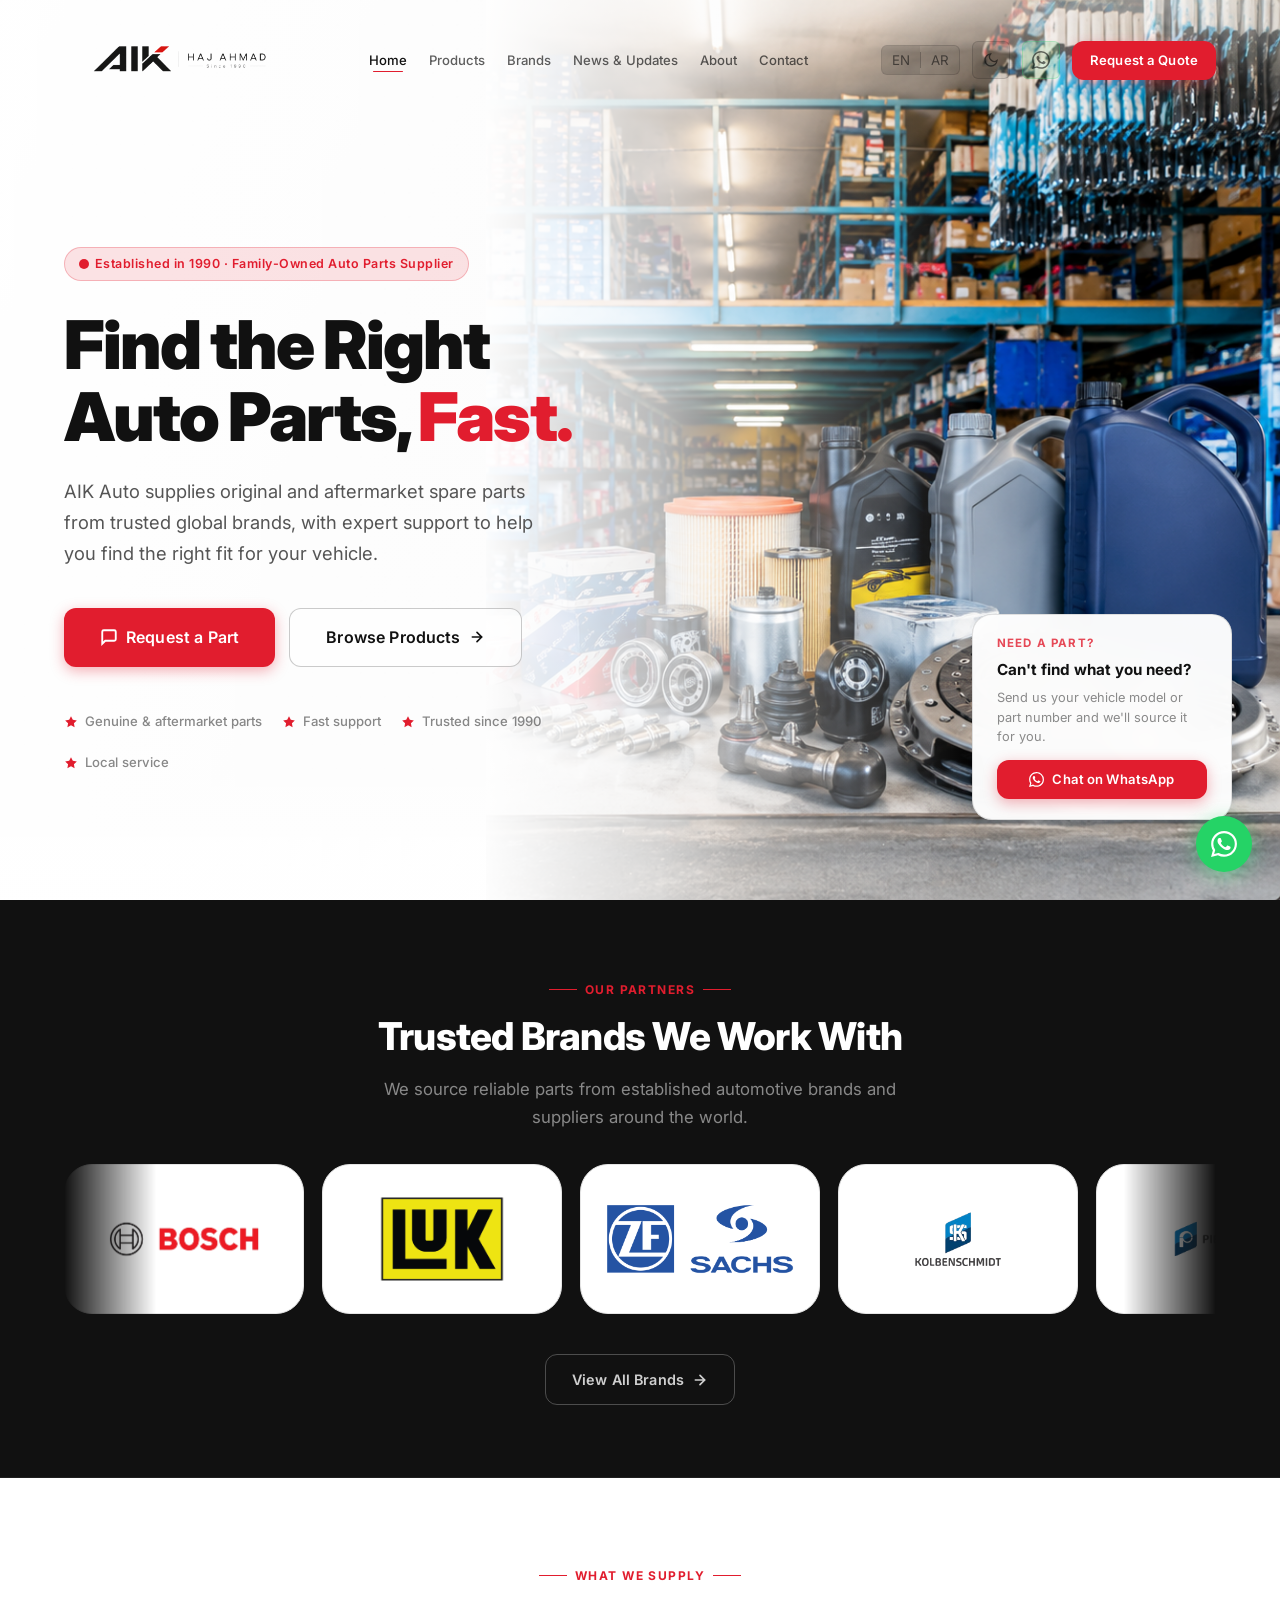
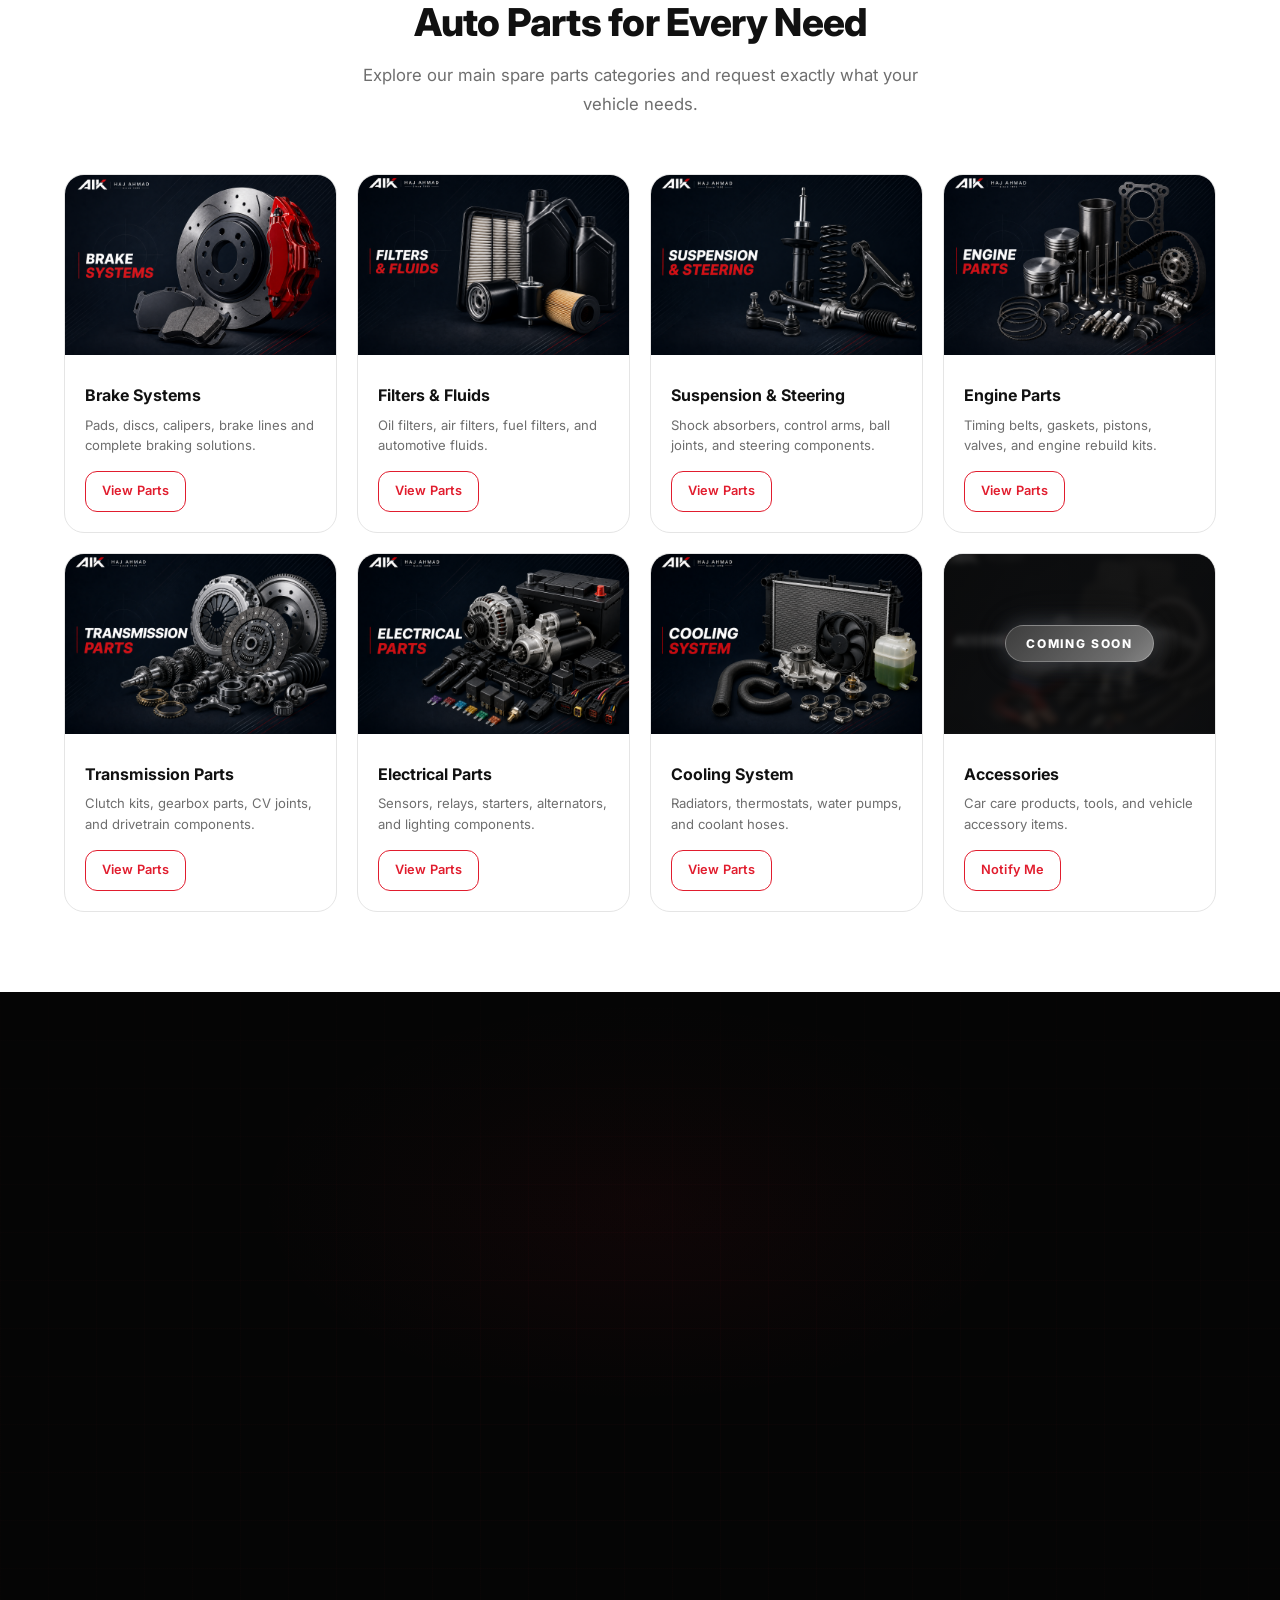
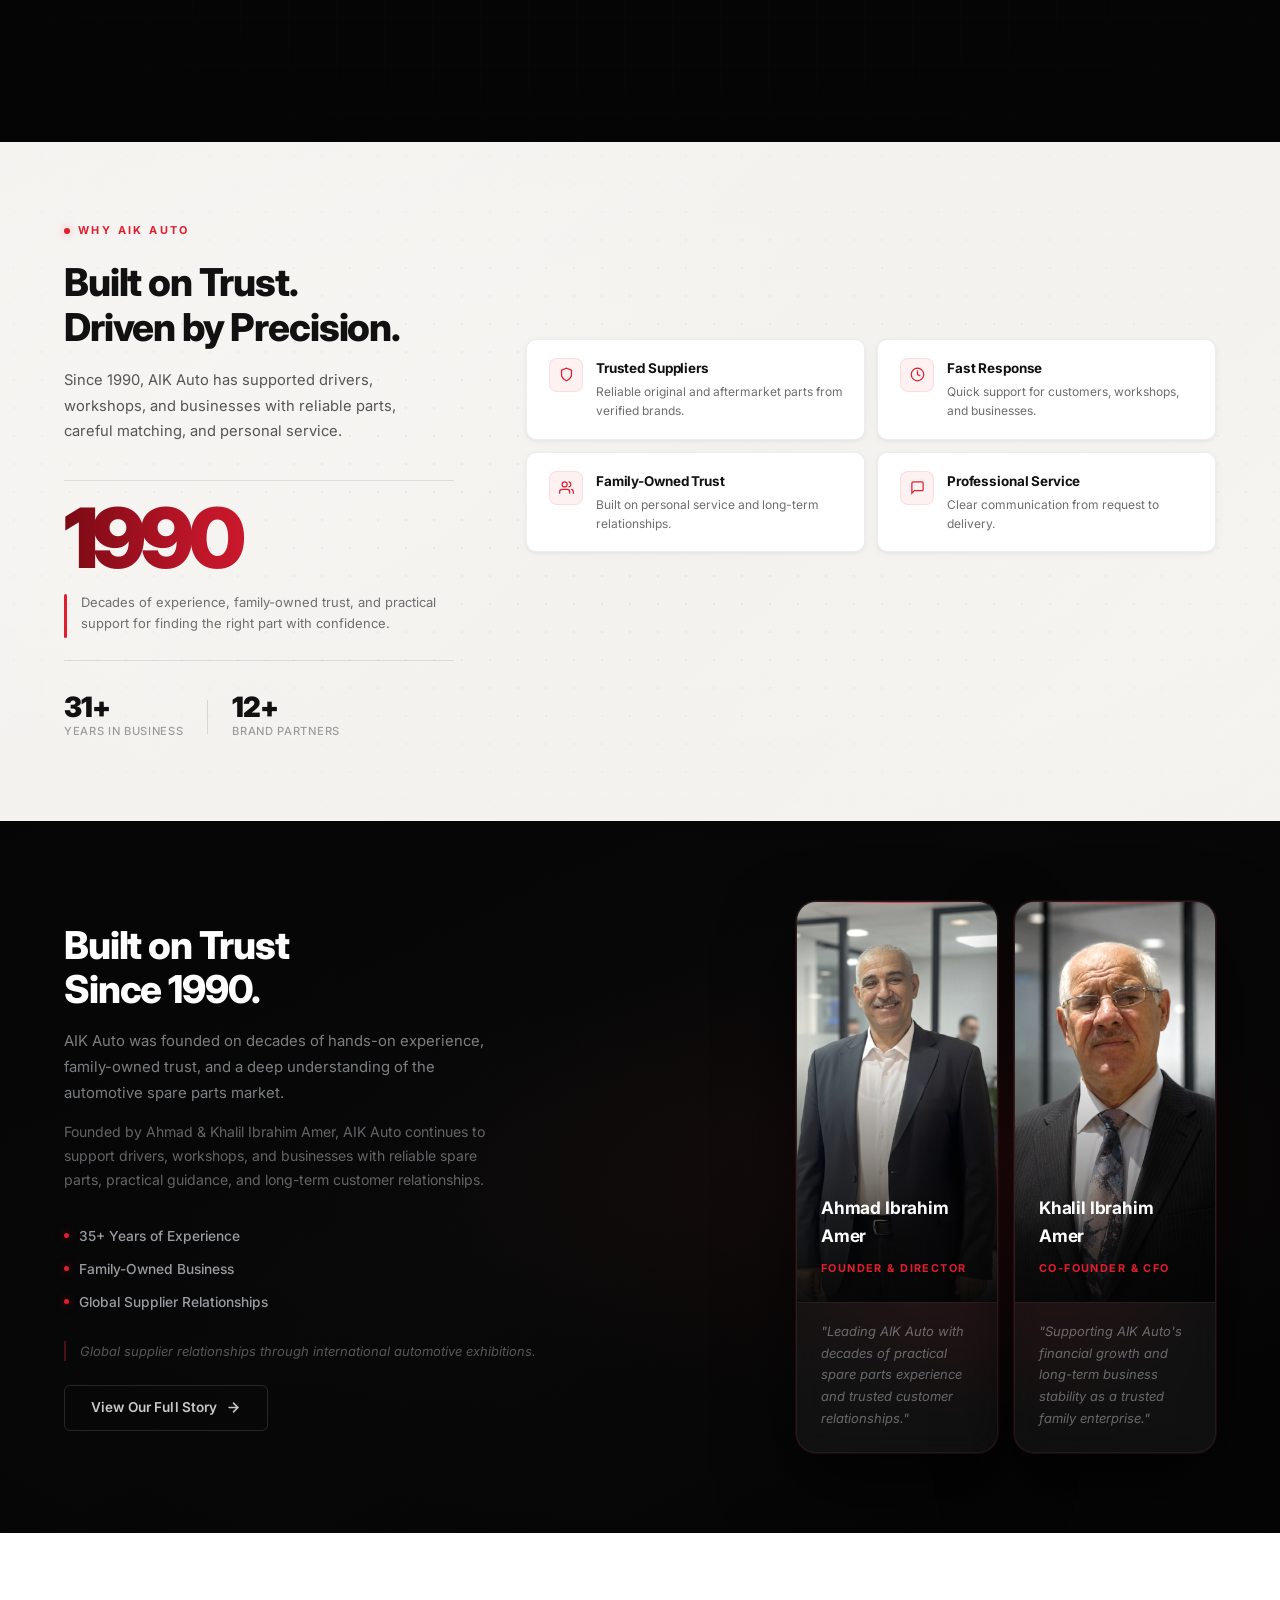
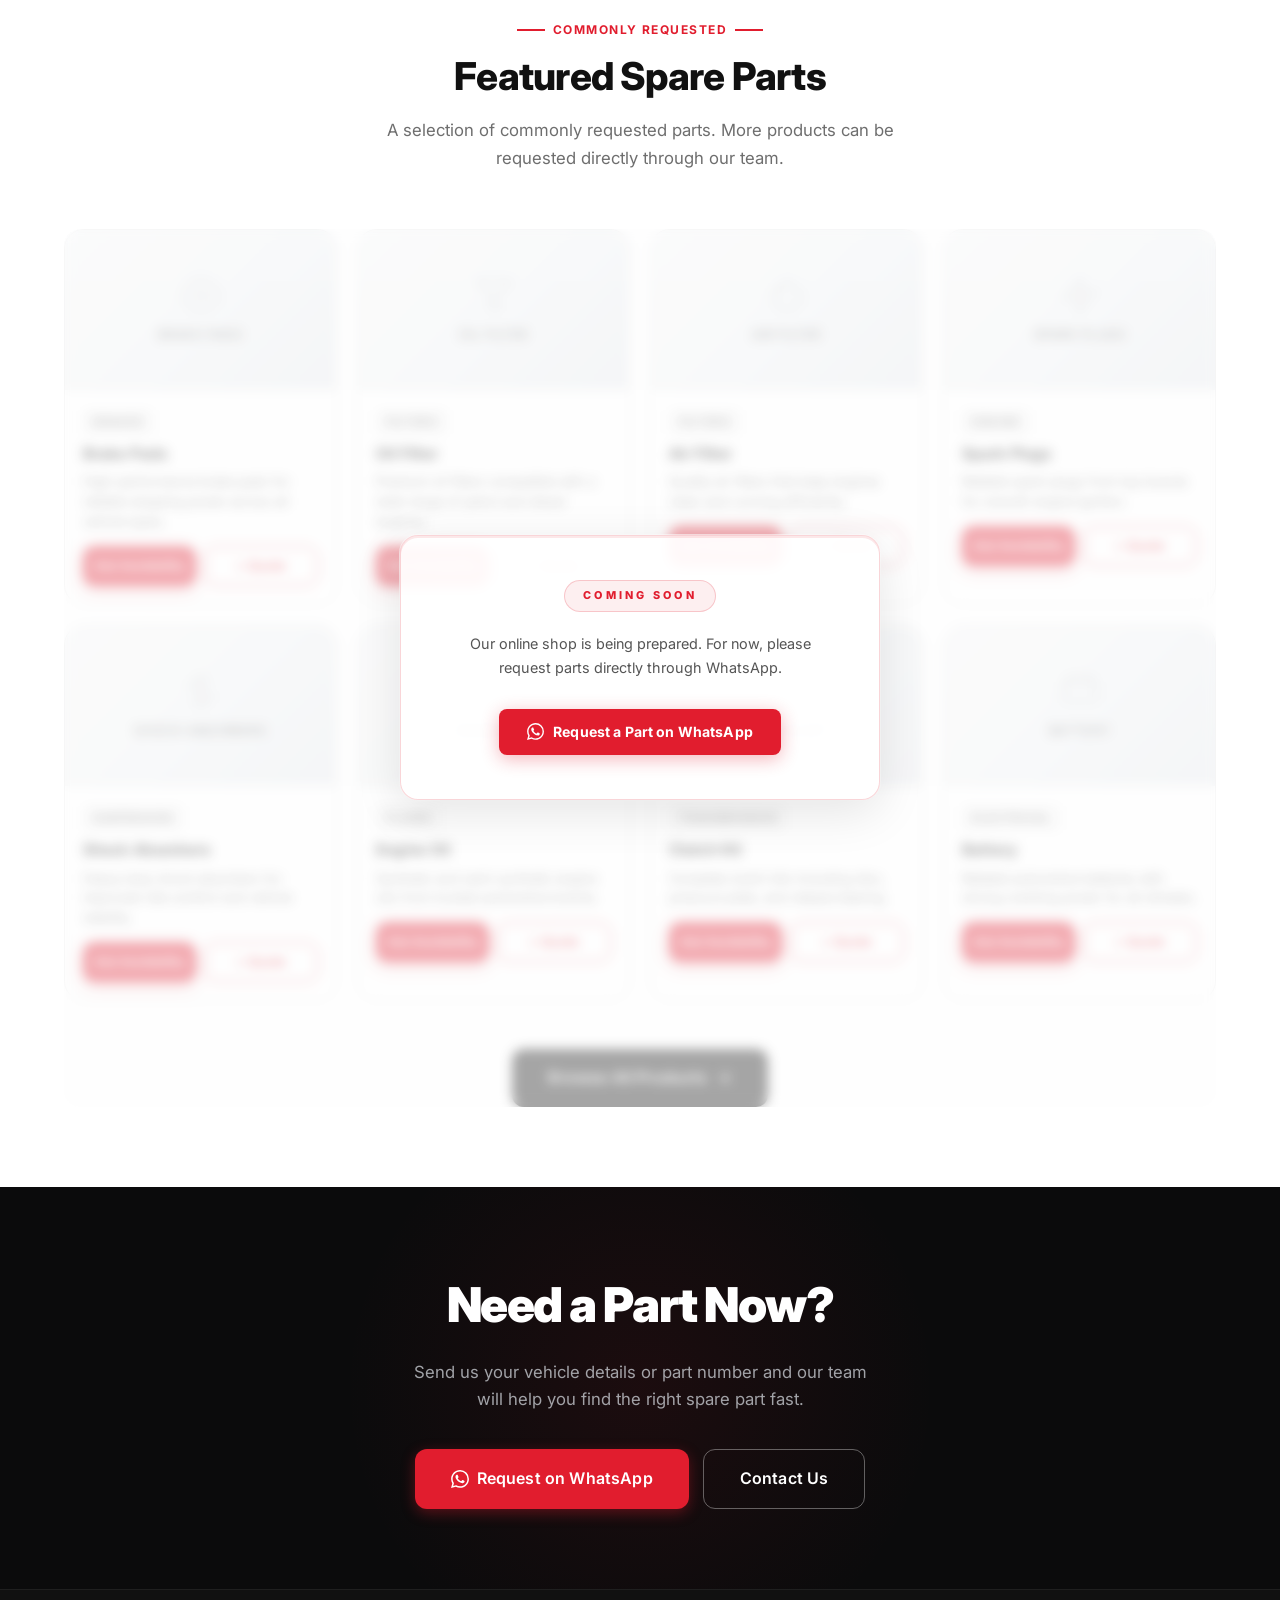
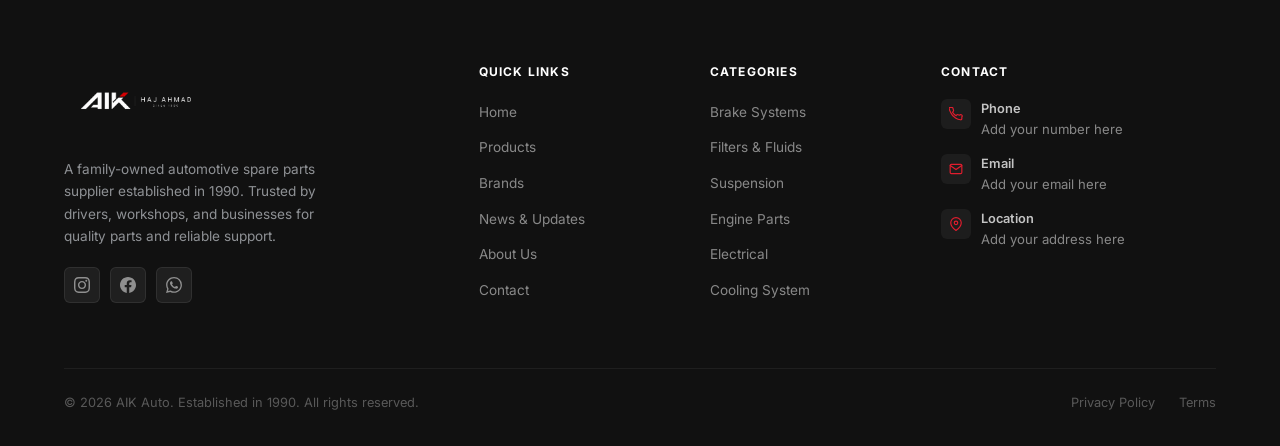
==== commit 6608217b: "Add Khalil portrait photo to co-founder card" ====
--- a/index.html
+++ b/index.html
@@ -548,10 +548,8 @@
 
         <!-- Khalil -->
         <div class="founder-glass-card founder-glass-card-empty">
-          <div class="fgc-portrait fgc-portrait-empty">
-            <div class="fgc-portrait-placeholder">
-              <svg width="52" height="52" viewBox="0 0 24 24" fill="none" stroke="currentColor" stroke-width="1" stroke-linecap="round"><circle cx="12" cy="8" r="4"/><path d="M4 20c0-4 3.6-7 8-7s8 3 8 7"/></svg>
-            </div>
+          <div class="fgc-portrait">
+            <img src="assets/khalil.PNG" alt="Khalil Ibrahim Amer, Co-Founder and CFO of AIK Auto" />
             <div class="fgc-portrait-overlay">
               <span class="fgc-name" data-i18n="fnd.c.name">Khalil Ibrahim Amer</span>
               <span class="fgc-role" data-i18n="fnd.c.role">Co-Founder &amp; CFO</span>
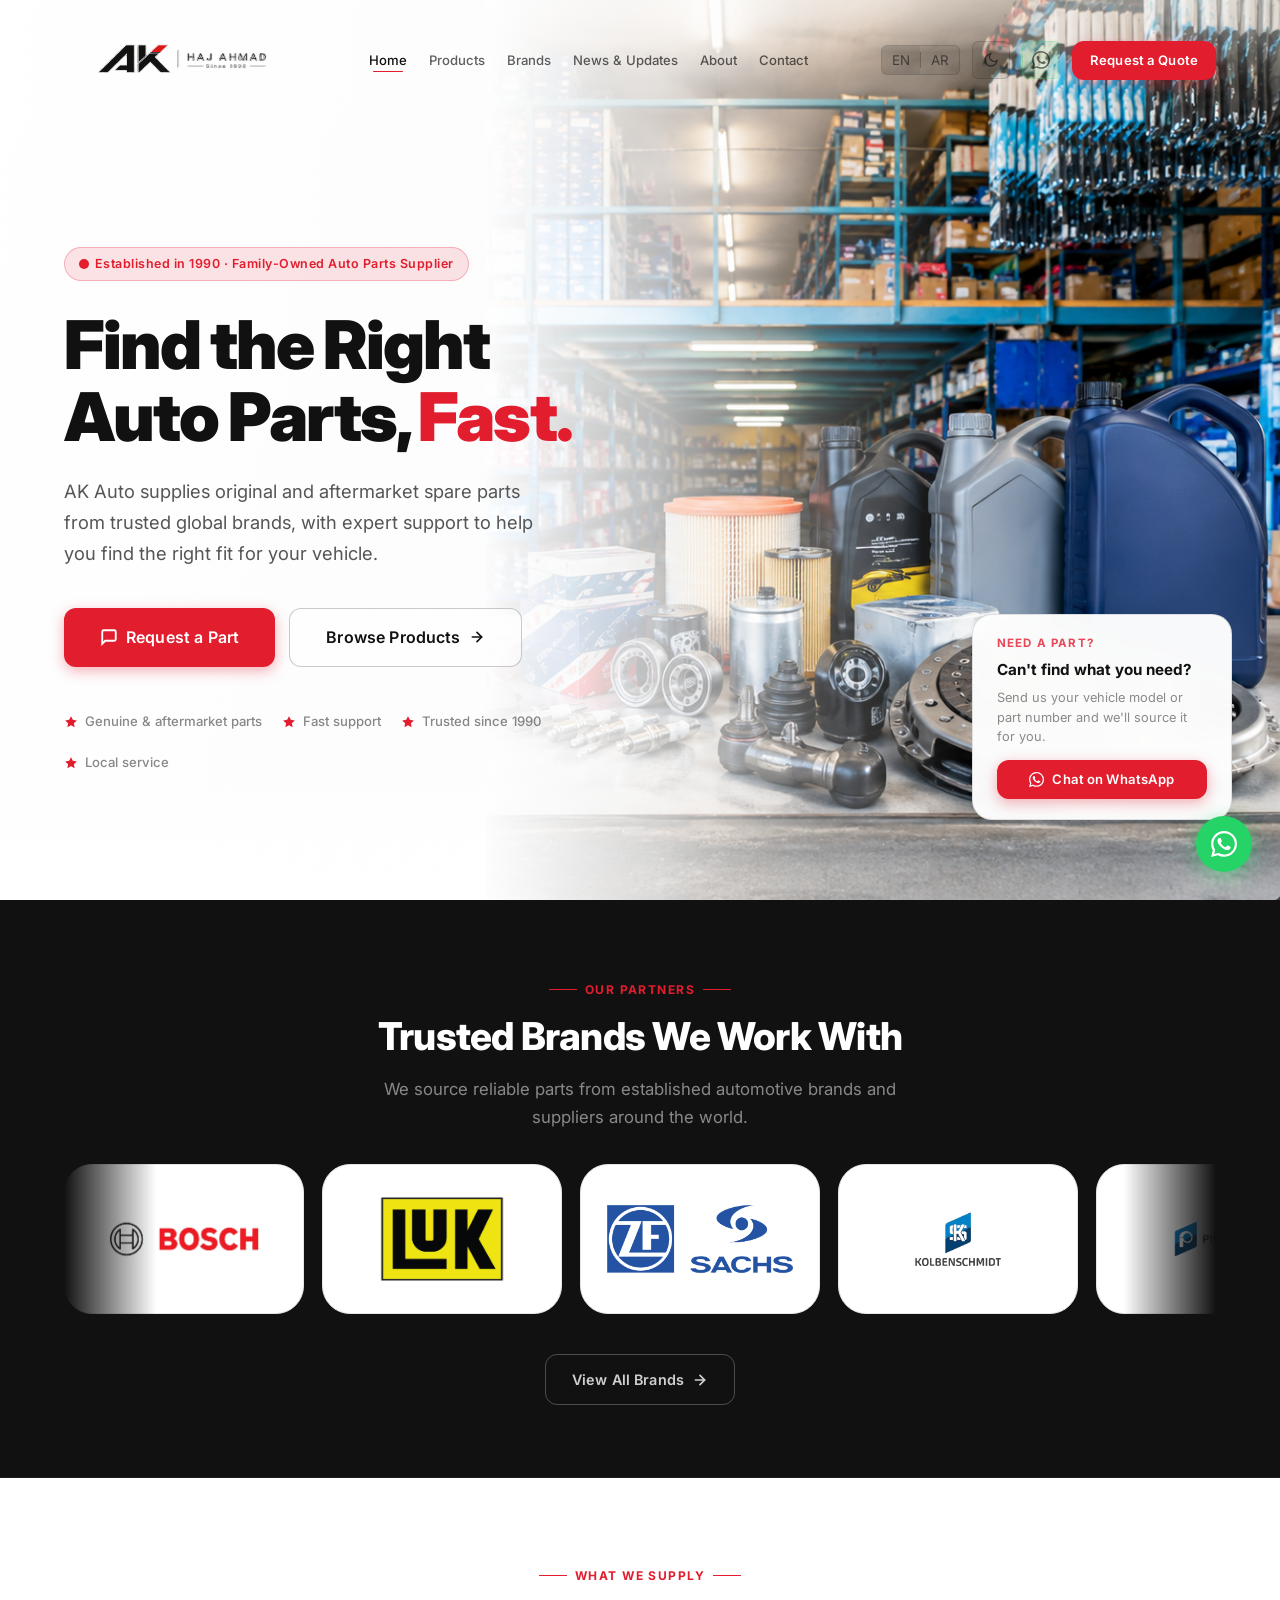
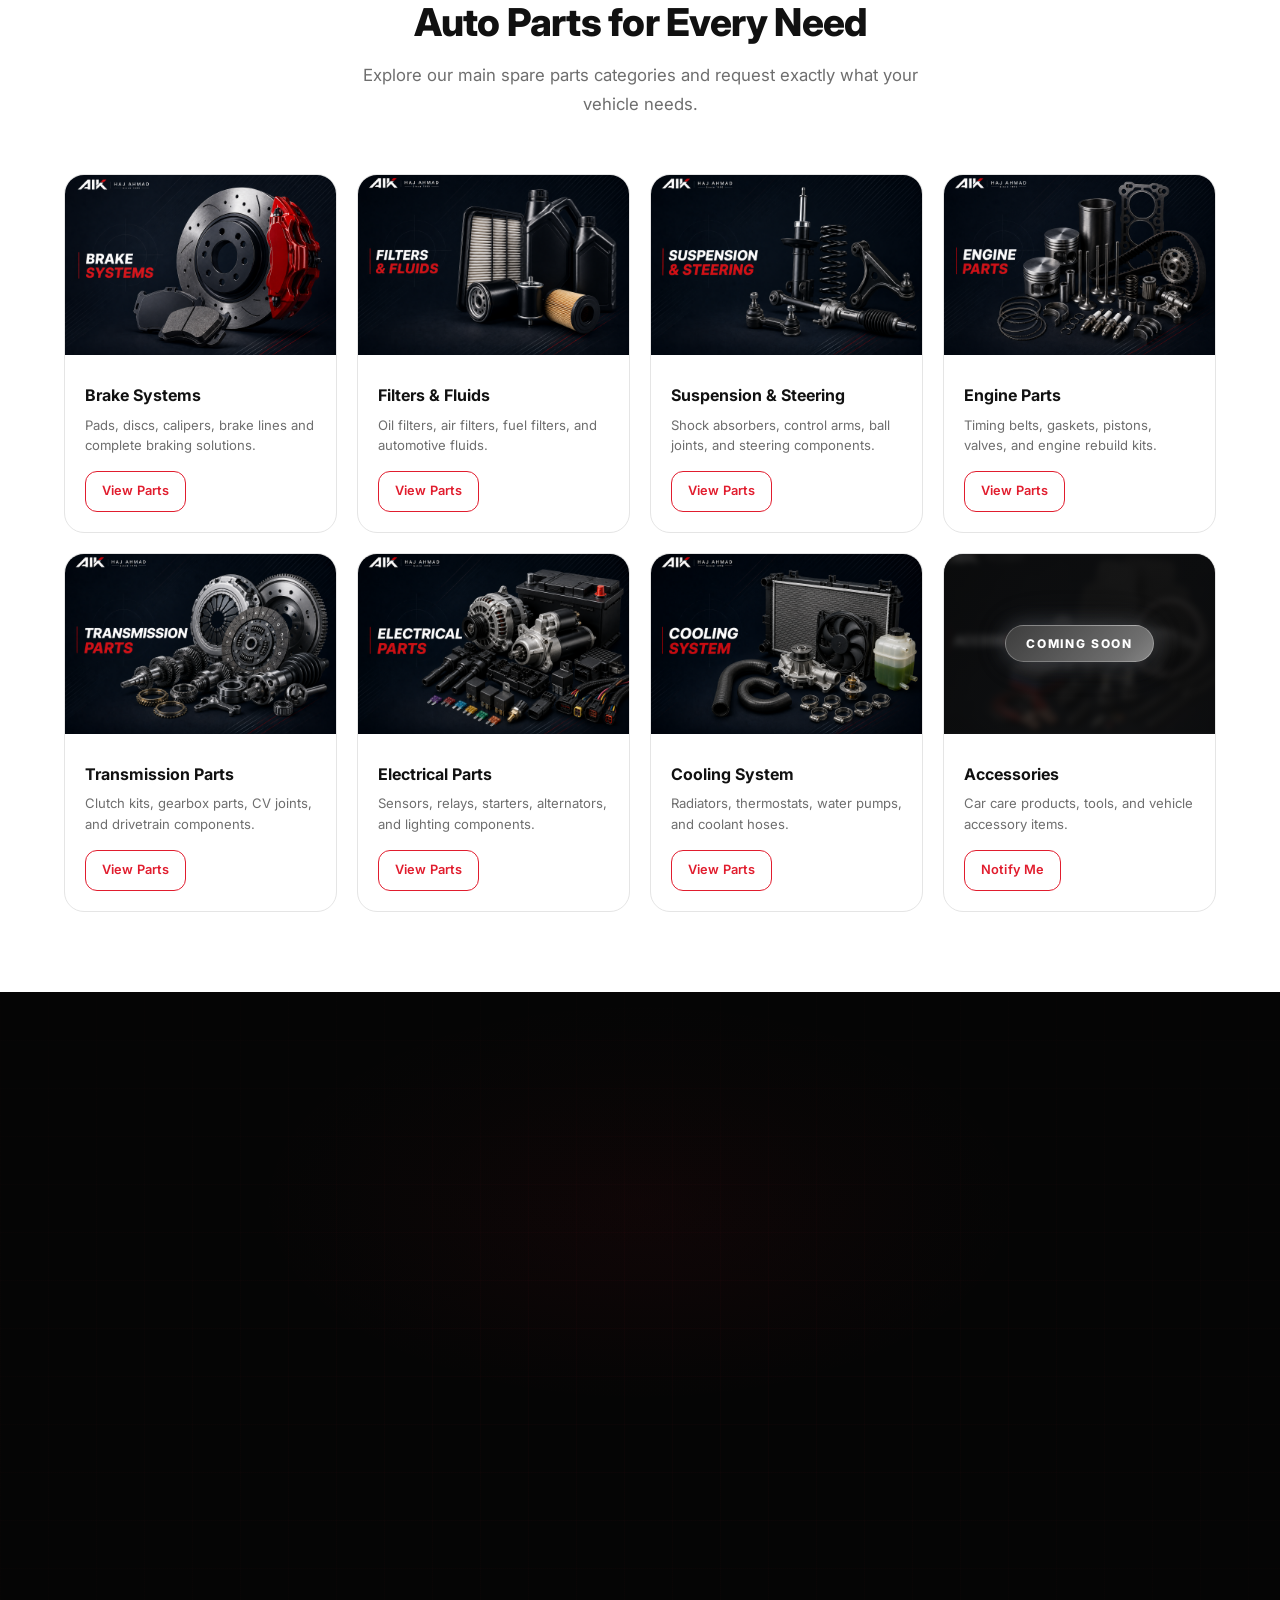
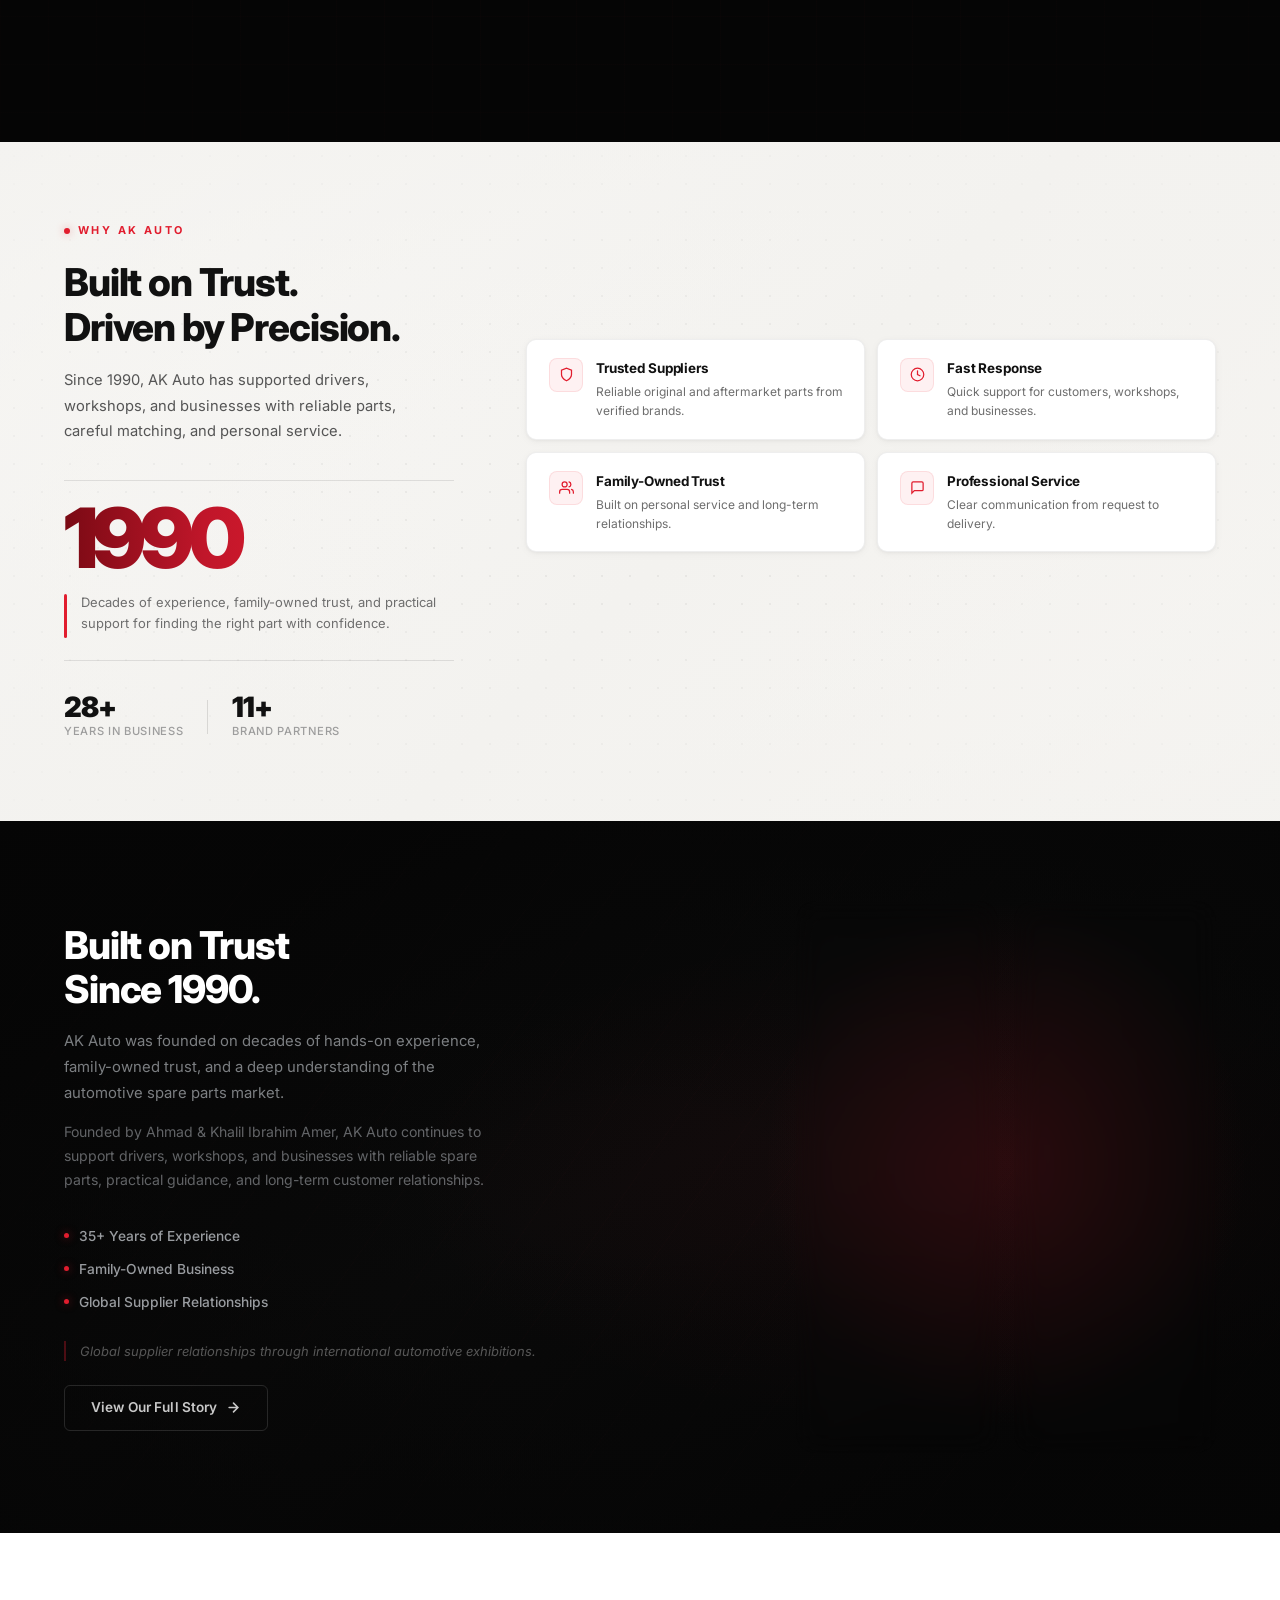
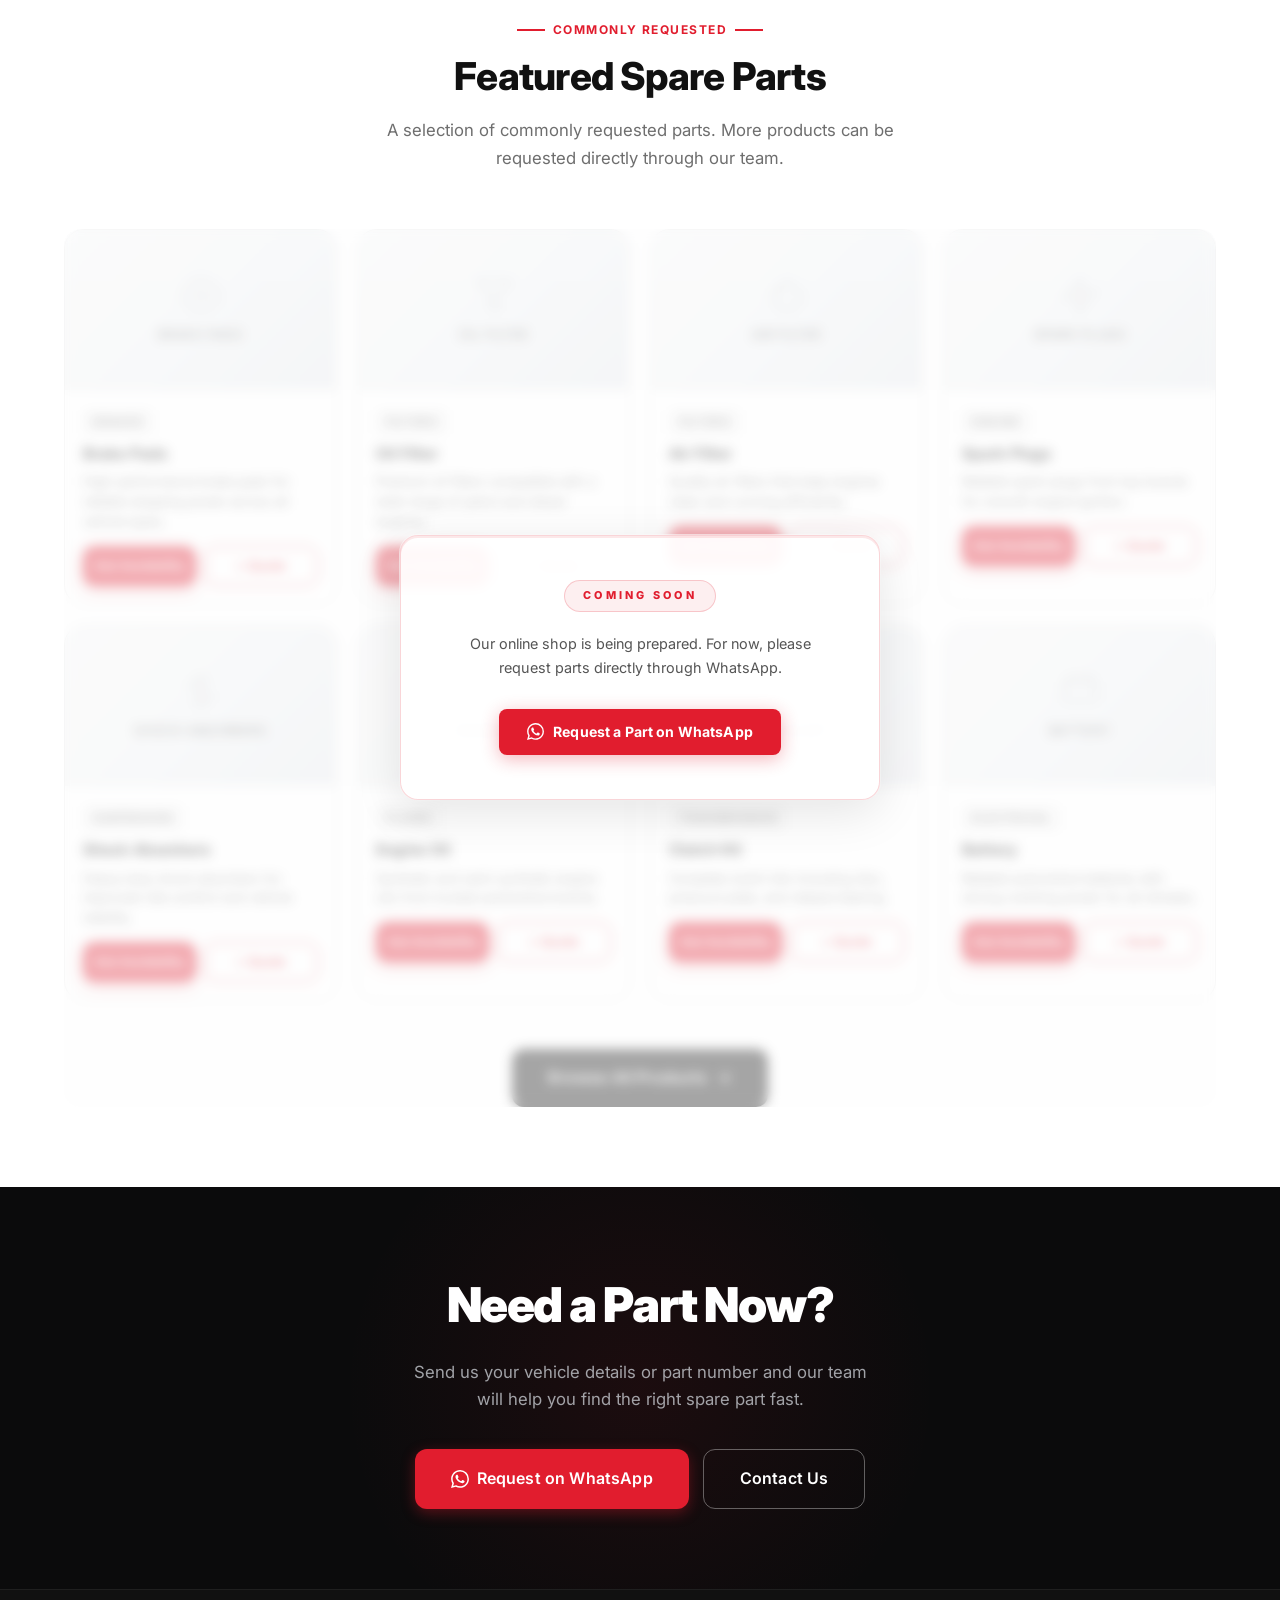
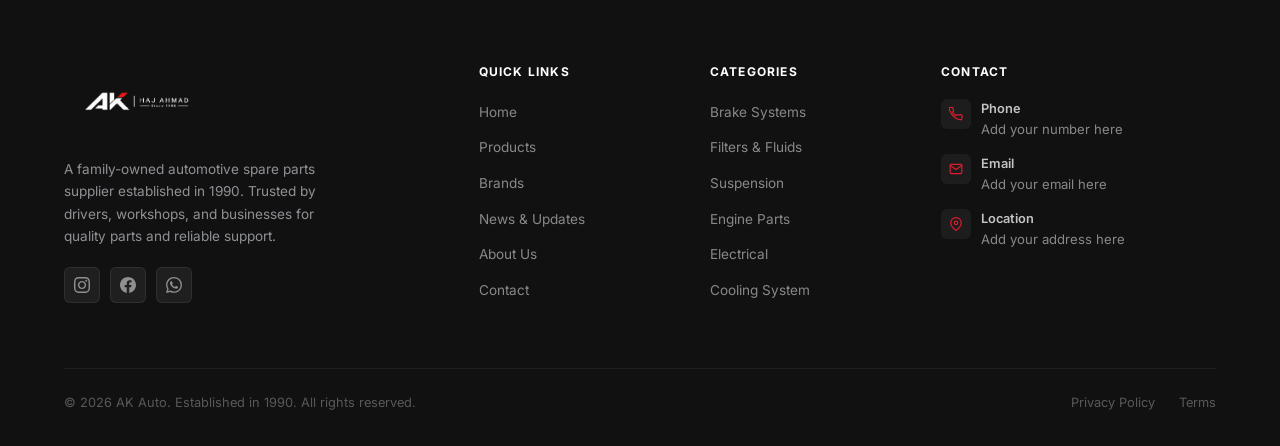
==== commit 498ecfd7: "Rebrand AIK Auto → AK Auto across all pages and translations" ====
--- a/index.html
+++ b/index.html
@@ -3,8 +3,8 @@
 <head>
   <meta charset="UTF-8" />
   <meta name="viewport" content="width=device-width, initial-scale=1.0" />
-  <title>AIK Auto — Trusted Automotive Spare Parts Since 1990</title>
-  <meta name="description" content="AIK Auto supplies original and aftermarket automotive spare parts from trusted global brands. Family-owned since 1990. Request your part today." />
+  <title>AK Auto — Trusted Automotive Spare Parts Since 1990</title>
+  <meta name="description" content="AK Auto supplies original and aftermarket automotive spare parts from trusted global brands. Family-owned since 1990. Request your part today." />
   <script>
     (function(){var t=localStorage.getItem('aik-theme')||(window.matchMedia('(prefers-color-scheme:dark)').matches?'dark':'light');document.documentElement.setAttribute('data-theme',t);})();
   </script>
@@ -21,9 +21,9 @@
   <div class="container">
     <div class="nav-inner">
 
-      <a href="index.html" class="nav-logo" aria-label="AIK Auto Home">
-        <img src="assets/aikdarklogo.png" alt="AIK Auto" class="nav-logo-img logo-dark" />
-          <img src="assets/aiklightlogo.png" alt="AIK Auto" class="nav-logo-img logo-light" />
+      <a href="index.html" class="nav-logo" aria-label="AK Auto Home">
+        <img src="assets/aikdarklogo.png" alt="AK Auto" class="nav-logo-img logo-dark" />
+          <img src="assets/aiklightlogo.png" alt="AK Auto" class="nav-logo-img logo-light" />
       </a>
 
       <ul class="nav-links" role="list">
@@ -45,7 +45,7 @@
           <svg class="icon-sun" width="16" height="16" viewBox="0 0 24 24" fill="none" stroke="currentColor" stroke-width="2" stroke-linecap="round"><circle cx="12" cy="12" r="5"/><line x1="12" y1="1" x2="12" y2="3"/><line x1="12" y1="21" x2="12" y2="23"/><line x1="4.22" y1="4.22" x2="5.64" y2="5.64"/><line x1="18.36" y1="18.36" x2="19.78" y2="19.78"/><line x1="1" y1="12" x2="3" y2="12"/><line x1="21" y1="12" x2="23" y2="12"/><line x1="4.22" y1="19.78" x2="5.64" y2="18.36"/><line x1="18.36" y1="5.64" x2="19.78" y2="4.22"/></svg>
           <svg class="icon-moon" width="16" height="16" viewBox="0 0 24 24" fill="none" stroke="currentColor" stroke-width="2" stroke-linecap="round"><path d="M21 12.79A9 9 0 1 1 11.21 3 7 7 0 0 0 21 12.79z"/></svg>
         </button>
-        <a href="#" class="nav-wa" aria-label="WhatsApp" data-wa="Hello AIK Auto, I need help finding a spare part." title="Chat on WhatsApp">
+        <a href="#" class="nav-wa" aria-label="WhatsApp" data-wa="Hello AK Auto, I need help finding a spare part." title="Chat on WhatsApp">
           <svg width="18" height="18" viewBox="0 0 24 24" fill="currentColor">
             <path d="M17.472 14.382c-.297-.149-1.758-.867-2.03-.967-.273-.099-.471-.148-.67.15-.197.297-.767.966-.94 1.164-.173.199-.347.223-.644.075-.297-.15-1.255-.463-2.39-1.475-.883-.788-1.48-1.761-1.653-2.059-.173-.297-.018-.458.13-.606.134-.133.298-.347.446-.52.149-.174.198-.298.298-.497.099-.198.05-.371-.025-.52-.075-.149-.669-1.612-.916-2.207-.242-.579-.487-.5-.669-.51-.173-.008-.371-.01-.57-.01-.198 0-.52.074-.792.372-.272.297-1.04 1.016-1.04 2.479 0 1.462 1.065 2.875 1.213 3.074.149.198 2.096 3.2 5.077 4.487.709.306 1.262.489 1.694.625.712.227 1.36.195 1.871.118.571-.085 1.758-.719 2.006-1.413.248-.694.248-1.289.173-1.413-.074-.124-.272-.198-.57-.347m-5.421 7.403h-.004a9.87 9.87 0 01-5.031-1.378l-.361-.214-3.741.982.998-3.648-.235-.374a9.86 9.86 0 01-1.51-5.26c.001-5.45 4.436-9.884 9.888-9.884 2.64 0 5.122 1.03 6.988 2.898a9.825 9.825 0 012.893 6.994c-.003 5.45-4.437 9.884-9.885 9.884m8.413-18.297A11.815 11.815 0 0012.05 0C5.495 0 .16 5.335.157 11.892c0 2.096.547 4.142 1.588 5.945L.057 24l6.305-1.654a11.882 11.882 0 005.683 1.448h.005c6.554 0 11.89-5.335 11.893-11.893a11.821 11.821 0 00-3.48-8.413z"/>
           </svg>
@@ -70,7 +70,7 @@
   <a href="contact.html" data-i18n="nav.contact">Contact</a>
   <div class="mobile-menu-actions">
     <a href="contact.html" class="btn btn-primary" data-i18n="nav.request_quote">Request a Quote</a>
-    <a href="#" class="btn btn-secondary" data-wa="Hello AIK Auto, I need a spare part." data-i18n="mob.whatsapp">WhatsApp</a>
+    <a href="#" class="btn btn-secondary" data-wa="Hello AK Auto, I need a spare part." data-i18n="mob.whatsapp">WhatsApp</a>
   </div>
 </div>
 
@@ -102,7 +102,7 @@
       </h1>
 
       <p class="hero-sub fade-in-up delay-2" data-i18n="hero.sub">
-        AIK Auto supplies original and aftermarket spare parts from trusted global brands, with expert support to help you find the right fit for your vehicle.
+        AK Auto supplies original and aftermarket spare parts from trusted global brands, with expert support to help you find the right fit for your vehicle.
       </p>
 
       <div class="hero-actions fade-in-up delay-3">
@@ -375,7 +375,7 @@
 
     <div class="process-cta reveal">
       <p class="process-cta-text" data-i18n="proc.cta">Ready to get started? Send us your request directly on WhatsApp.</p>
-      <a href="#" class="process-wa-btn" data-wa="Hello AIK Auto, I would like to request a spare part. My vehicle details are:">
+      <a href="#" class="process-wa-btn" data-wa="Hello AK Auto, I would like to request a spare part. My vehicle details are:">
         <svg width="20" height="20" viewBox="0 0 24 24" fill="currentColor" aria-hidden="true"><path d="M17.472 14.382c-.297-.149-1.758-.867-2.03-.967-.273-.099-.471-.148-.67.15-.197.297-.767.966-.94 1.164-.173.199-.347.223-.644.075-.297-.15-1.255-.463-2.39-1.475-.883-.788-1.48-1.761-1.653-2.059-.173-.297-.018-.458.13-.606.134-.133.298-.347.446-.52.149-.174.198-.298.298-.497.099-.198.05-.371-.025-.52-.075-.149-.669-1.612-.916-2.207-.242-.579-.487-.5-.669-.51-.173-.008-.371-.01-.57-.01-.198 0-.52.074-.792.372-.272.297-1.04 1.016-1.04 2.479 0 1.462 1.065 2.875 1.213 3.074.149.198 2.096 3.2 5.077 4.487.709.306 1.262.489 1.694.625.712.227 1.36.195 1.871.118.571-.085 1.758-.719 2.006-1.413.248-.694.248-1.289.173-1.413-.074-.124-.272-.198-.57-.347m-5.421 7.403h-.004a9.87 9.87 0 01-5.031-1.378l-.361-.214-3.741.982.998-3.648-.235-.374a9.86 9.86 0 01-1.51-5.26c.001-5.45 4.436-9.884 9.888-9.884 2.64 0 5.122 1.03 6.988 2.898a9.825 9.825 0 012.893 6.994c-.003 5.45-4.437 9.884-9.885 9.884m8.413-18.297A11.815 11.815 0 0012.05 0C5.495 0 .16 5.335.157 11.892c0 2.096.547 4.142 1.588 5.945L.057 24l6.305-1.654a11.882 11.882 0 005.683 1.448h.005c6.554 0 11.89-5.335 11.893-11.893a11.821 11.821 0 00-3.48-8.413z"/></svg>
         <span data-i18n="proc.wa">Send Details on WhatsApp</span>
       </a>
@@ -385,7 +385,7 @@
 </section>
 
 <!-- ============================
-     WHY CHOOSE AIK AUTO
+     WHY CHOOSE AK AUTO
      ============================ -->
 <section class="why-section" aria-labelledby="why-heading">
   <div class="why-section-bg" aria-hidden="true"></div>
@@ -396,10 +396,10 @@
       <div class="why-feature reveal">
         <div class="why-eyebrow-wrap">
           <span class="why-eyebrow-dot" aria-hidden="true"></span>
-          <span class="why-eyebrow-label" data-i18n="why.eye">Why AIK Auto</span>
+          <span class="why-eyebrow-label" data-i18n="why.eye">Why AK Auto</span>
         </div>
         <h2 id="why-heading" class="why-headline" data-i18n-html="why.h">Built on Trust.<br>Driven by Precision.</h2>
-        <p class="why-story" data-i18n="why.p">Since 1990, AIK Auto has supported drivers, workshops, and businesses with reliable parts, careful matching, and personal service.</p>
+        <p class="why-story" data-i18n="why.p">Since 1990, AK Auto has supported drivers, workshops, and businesses with reliable parts, careful matching, and personal service.</p>
 
         <div class="why-year-block">
           <span class="why-year" aria-hidden="true">1990</span>
@@ -502,8 +502,8 @@
       <!-- Left: brand story text -->
       <div class="leadership-content reveal">
         <h2 id="leadership-heading" class="leadership-headline" data-i18n-html="fnd.h">Built on Trust<br>Since 1990.</h2>
-        <p class="leadership-sub" data-i18n="fnd.sub">AIK Auto was founded on decades of hands-on experience, family-owned trust, and a deep understanding of the automotive spare parts market.</p>
-        <p class="leadership-body" data-i18n="fnd.body">Led by Ahmad Ibrahim Amer, AIK Auto continues to support drivers, workshops, and businesses with reliable spare parts, practical guidance, and long-term customer relationships.</p>
+        <p class="leadership-sub" data-i18n="fnd.sub">AK Auto was founded on decades of hands-on experience, family-owned trust, and a deep understanding of the automotive spare parts market.</p>
+        <p class="leadership-body" data-i18n="fnd.body">Led by Ahmad Ibrahim Amer, AK Auto continues to support drivers, workshops, and businesses with reliable spare parts, practical guidance, and long-term customer relationships.</p>
 
         <ul class="leadership-trust" aria-label="Company highlights">
           <li class="lt-item">
@@ -535,28 +535,28 @@
         <!-- Ahmad -->
         <div class="founder-glass-card">
           <div class="fgc-portrait">
-            <img src="assets/founder-portrait-ahmad.jpg" alt="Ahmad Ibrahim Amer, Founder and Director of AIK Auto" />
+            <img src="assets/founder-portrait-ahmad.jpg" alt="Ahmad Ibrahim Amer, Founder and Director of AK Auto" />
             <div class="fgc-portrait-overlay">
               <span class="fgc-name" data-i18n="fnd.name">Ahmad Ibrahim Amer</span>
               <span class="fgc-role" data-i18n="fnd.role">Founder &amp; Director</span>
             </div>
           </div>
           <div class="fgc-body">
-            <p class="fgc-quote" data-i18n="fnd.quote">"Leading AIK Auto with decades of practical spare parts experience and trusted customer relationships."</p>
+            <p class="fgc-quote" data-i18n="fnd.quote">"Leading AK Auto with decades of practical spare parts experience and trusted customer relationships."</p>
           </div>
         </div>
 
         <!-- Khalil -->
         <div class="founder-glass-card founder-glass-card-empty">
           <div class="fgc-portrait">
-            <img src="assets/khalil.PNG" alt="Khalil Ibrahim Amer, Co-Founder and CFO of AIK Auto" />
+            <img src="assets/khalil.PNG" alt="Khalil Ibrahim Amer, Co-Founder and CFO of AK Auto" />
             <div class="fgc-portrait-overlay">
               <span class="fgc-name" data-i18n="fnd.c.name">Khalil Ibrahim Amer</span>
               <span class="fgc-role" data-i18n="fnd.c.role">Co-Founder &amp; CFO</span>
             </div>
           </div>
           <div class="fgc-body">
-            <p class="fgc-quote" data-i18n="fnd.c.quote">"Supporting AIK Auto's financial growth and long-term business stability as a trusted family enterprise."</p>
+            <p class="fgc-quote" data-i18n="fnd.c.quote">"Supporting AK Auto's financial growth and long-term business stability as a trusted family enterprise."</p>
           </div>
         </div>
 
@@ -740,7 +740,7 @@
         <div class="sco-panel">
           <span class="sco-badge">Coming Soon</span>
           <p class="sco-desc">Our online shop is being prepared. For now, please request parts directly through WhatsApp.</p>
-          <a class="sco-btn" data-wa="Hello AIK Auto, I would like to request a spare part. My vehicle details are:">
+          <a class="sco-btn" data-wa="Hello AK Auto, I would like to request a spare part. My vehicle details are:">
             <svg width="17" height="17" viewBox="0 0 24 24" fill="currentColor" aria-hidden="true"><path d="M17.472 14.382c-.297-.149-1.758-.867-2.03-.967-.273-.099-.471-.148-.67.15-.197.297-.767.966-.94 1.164-.173.199-.347.223-.644.075-.297-.15-1.255-.463-2.39-1.475-.883-.788-1.48-1.761-1.653-2.059-.173-.297-.018-.458.13-.606.134-.133.298-.347.446-.52.149-.174.198-.298.298-.497.099-.198.05-.371-.025-.52-.075-.149-.669-1.612-.916-2.207-.242-.579-.487-.5-.669-.51-.173-.008-.371-.01-.57-.01-.198 0-.52.074-.792.372-.272.297-1.04 1.016-1.04 2.479 0 1.462 1.065 2.875 1.213 3.074.149.198 2.096 3.2 5.077 4.487.709.306 1.262.489 1.694.625.712.227 1.36.195 1.871.118.571-.085 1.758-.719 2.006-1.413.248-.694.248-1.289.173-1.413-.074-.124-.272-.198-.57-.347m-5.421 7.403h-.004a9.87 9.87 0 01-5.031-1.378l-.361-.214-3.741.982.998-3.648-.235-.374a9.86 9.86 0 01-1.51-5.26c.001-5.45 4.436-9.884 9.888-9.884 2.64 0 5.122 1.03 6.988 2.898a9.825 9.825 0 012.893 6.994c-.003 5.45-4.437 9.884-9.885 9.884m8.413-18.297A11.815 11.815 0 0012.05 0C5.495 0 .16 5.335.157 11.892c0 2.096.547 4.142 1.588 5.945L.057 24l6.305-1.654a11.882 11.882 0 005.683 1.448h.005c6.554 0 11.89-5.335 11.893-11.893a11.821 11.821 0 00-3.48-8.413z"/></svg>
             Request a Part on WhatsApp
           </a>
@@ -759,7 +759,7 @@
     <h2 id="cta-heading" class="reveal" data-i18n="cta.h">Need a Part Now?</h2>
     <p class="reveal reveal-delay-1" data-i18n="cta.p">Send us your vehicle details or part number and our team will help you find the right spare part fast.</p>
     <div class="cta-actions reveal reveal-delay-2">
-      <a href="#" class="btn btn-primary btn-lg" data-wa="Hello AIK Auto, I need a spare part. My vehicle details are:">
+      <a href="#" class="btn btn-primary btn-lg" data-wa="Hello AK Auto, I need a spare part. My vehicle details are:">
         <svg width="18" height="18" viewBox="0 0 24 24" fill="currentColor"><path d="M17.472 14.382c-.297-.149-1.758-.867-2.03-.967-.273-.099-.471-.148-.67.15-.197.297-.767.966-.94 1.164-.173.199-.347.223-.644.075-.297-.15-1.255-.463-2.39-1.475-.883-.788-1.48-1.761-1.653-2.059-.173-.297-.018-.458.13-.606.134-.133.298-.347.446-.52.149-.174.198-.298.298-.497.099-.198.05-.371-.025-.52-.075-.149-.669-1.612-.916-2.207-.242-.579-.487-.5-.669-.51-.173-.008-.371-.01-.57-.01-.198 0-.52.074-.792.372-.272.297-1.04 1.016-1.04 2.479 0 1.462 1.065 2.875 1.213 3.074.149.198 2.096 3.2 5.077 4.487.709.306 1.262.489 1.694.625.712.227 1.36.195 1.871.118.571-.085 1.758-.719 2.006-1.413.248-.694.248-1.289.173-1.413-.074-.124-.272-.198-.57-.347m-5.421 7.403h-.004a9.87 9.87 0 01-5.031-1.378l-.361-.214-3.741.982.998-3.648-.235-.374a9.86 9.86 0 01-1.51-5.26c.001-5.45 4.436-9.884 9.888-9.884 2.64 0 5.122 1.03 6.988 2.898a9.825 9.825 0 012.893 6.994c-.003 5.45-4.437 9.884-9.885 9.884m8.413-18.297A11.815 11.815 0 0012.05 0C5.495 0 .16 5.335.157 11.892c0 2.096.547 4.142 1.588 5.945L.057 24l6.305-1.654a11.882 11.882 0 005.683 1.448h.005c6.554 0 11.89-5.335 11.893-11.893a11.821 11.821 0 00-3.48-8.413z"/></svg>
         <span data-i18n="cta.wa">Request on WhatsApp</span>
       </a>
@@ -776,8 +776,8 @@
     <div class="footer-grid">
 
       <div class="footer-brand">
-        <a href="index.html" class="nav-logo" aria-label="AIK Auto Home">
-          <img src="assets/aikdarklogo.png" alt="AIK Auto" class="footer-logo" />
+        <a href="index.html" class="nav-logo" aria-label="AK Auto Home">
+          <img src="assets/aikdarklogo.png" alt="AK Auto" class="footer-logo" />
         </a>
         <p data-i18n="ft.tagline">A family-owned automotive spare parts supplier established in 1990. Trusted by drivers, workshops, and businesses for quality parts and reliable support.</p>
         <div class="footer-social">
@@ -787,7 +787,7 @@
           <a href="#" aria-label="Facebook">
             <svg width="16" height="16" viewBox="0 0 24 24" fill="currentColor"><path d="M24 12.073c0-6.627-5.373-12-12-12s-12 5.373-12 12c0 5.99 4.388 10.954 10.125 11.854v-8.385H7.078v-3.47h3.047V9.43c0-3.007 1.792-4.669 4.533-4.669 1.312 0 2.686.235 2.686.235v2.953H15.83c-1.491 0-1.956.925-1.956 1.874v2.25h3.328l-.532 3.47h-2.796v8.385C19.612 23.027 24 18.062 24 12.073z"/></svg>
           </a>
-          <a href="#" aria-label="WhatsApp" data-wa="Hello AIK Auto!">
+          <a href="#" aria-label="WhatsApp" data-wa="Hello AK Auto!">
             <svg width="16" height="16" viewBox="0 0 24 24" fill="currentColor"><path d="M17.472 14.382c-.297-.149-1.758-.867-2.03-.967-.273-.099-.471-.148-.67.15-.197.297-.767.966-.94 1.164-.173.199-.347.223-.644.075-.297-.15-1.255-.463-2.39-1.475-.883-.788-1.48-1.761-1.653-2.059-.173-.297-.018-.458.13-.606.134-.133.298-.347.446-.52.149-.174.198-.298.298-.497.099-.198.05-.371-.025-.52-.075-.149-.669-1.612-.916-2.207-.242-.579-.487-.5-.669-.51-.173-.008-.371-.01-.57-.01-.198 0-.52.074-.792.372-.272.297-1.04 1.016-1.04 2.479 0 1.462 1.065 2.875 1.213 3.074.149.198 2.096 3.2 5.077 4.487.709.306 1.262.489 1.694.625.712.227 1.36.195 1.871.118.571-.085 1.758-.719 2.006-1.413.248-.694.248-1.289.173-1.413-.074-.124-.272-.198-.57-.347m-5.421 7.403h-.004a9.87 9.87 0 01-5.031-1.378l-.361-.214-3.741.982.998-3.648-.235-.374a9.86 9.86 0 01-1.51-5.26c.001-5.45 4.436-9.884 9.888-9.884 2.64 0 5.122 1.03 6.988 2.898a9.825 9.825 0 012.893 6.994c-.003 5.45-4.437 9.884-9.885 9.884m8.413-18.297A11.815 11.815 0 0012.05 0C5.495 0 .16 5.335.157 11.892c0 2.096.547 4.142 1.588 5.945L.057 24l6.305-1.654a11.882 11.882 0 005.683 1.448h.005c6.554 0 11.89-5.335 11.893-11.893a11.821 11.821 0 00-3.48-8.413z"/></svg>
           </a>
         </div>
@@ -842,7 +842,7 @@
     </div>
 
     <div class="footer-bottom">
-      <p data-i18n="ft.copy">© 2026 AIK Auto. Established in 1990. All rights reserved.</p>
+      <p data-i18n="ft.copy">© 2026 AK Auto. Established in 1990. All rights reserved.</p>
       <div class="footer-bottom-links">
         <a href="#" data-i18n="ft.privacy">Privacy Policy</a>
         <a href="#" data-i18n="ft.terms">Terms</a>
@@ -854,7 +854,7 @@
 <!-- WhatsApp Float Button -->
 <div class="wa-float">
   <span class="wa-float-tooltip" data-i18n="wa.tip">Chat with us on WhatsApp</span>
-  <a href="#" class="wa-float-btn" aria-label="Chat on WhatsApp" data-wa="Hello AIK Auto, I need help finding a spare part.">
+  <a href="#" class="wa-float-btn" aria-label="Chat on WhatsApp" data-wa="Hello AK Auto, I need help finding a spare part.">
     <svg width="26" height="26" viewBox="0 0 24 24" fill="currentColor">
       <path d="M17.472 14.382c-.297-.149-1.758-.867-2.03-.967-.273-.099-.471-.148-.67.15-.197.297-.767.966-.94 1.164-.173.199-.347.223-.644.075-.297-.15-1.255-.463-2.39-1.475-.883-.788-1.48-1.761-1.653-2.059-.173-.297-.018-.458.13-.606.134-.133.298-.347.446-.52.149-.174.198-.298.298-.497.099-.198.05-.371-.025-.52-.075-.149-.669-1.612-.916-2.207-.242-.579-.487-.5-.669-.51-.173-.008-.371-.01-.57-.01-.198 0-.52.074-.792.372-.272.297-1.04 1.016-1.04 2.479 0 1.462 1.065 2.875 1.213 3.074.149.198 2.096 3.2 5.077 4.487.709.306 1.262.489 1.694.625.712.227 1.36.195 1.871.118.571-.085 1.758-.719 2.006-1.413.248-.694.248-1.289.173-1.413-.074-.124-.272-.198-.57-.347m-5.421 7.403h-.004a9.87 9.87 0 01-5.031-1.378l-.361-.214-3.741.982.998-3.648-.235-.374a9.86 9.86 0 01-1.51-5.26c.001-5.45 4.436-9.884 9.888-9.884 2.64 0 5.122 1.03 6.988 2.898a9.825 9.825 0 012.893 6.994c-.003 5.45-4.437 9.884-9.885 9.884m8.413-18.297A11.815 11.815 0 0012.05 0C5.495 0 .16 5.335.157 11.892c0 2.096.547 4.142 1.588 5.945L.057 24l6.305-1.654a11.882 11.882 0 005.683 1.448h.005c6.554 0 11.89-5.335 11.893-11.893a11.821 11.821 0 00-3.48-8.413z"/>
     </svg>
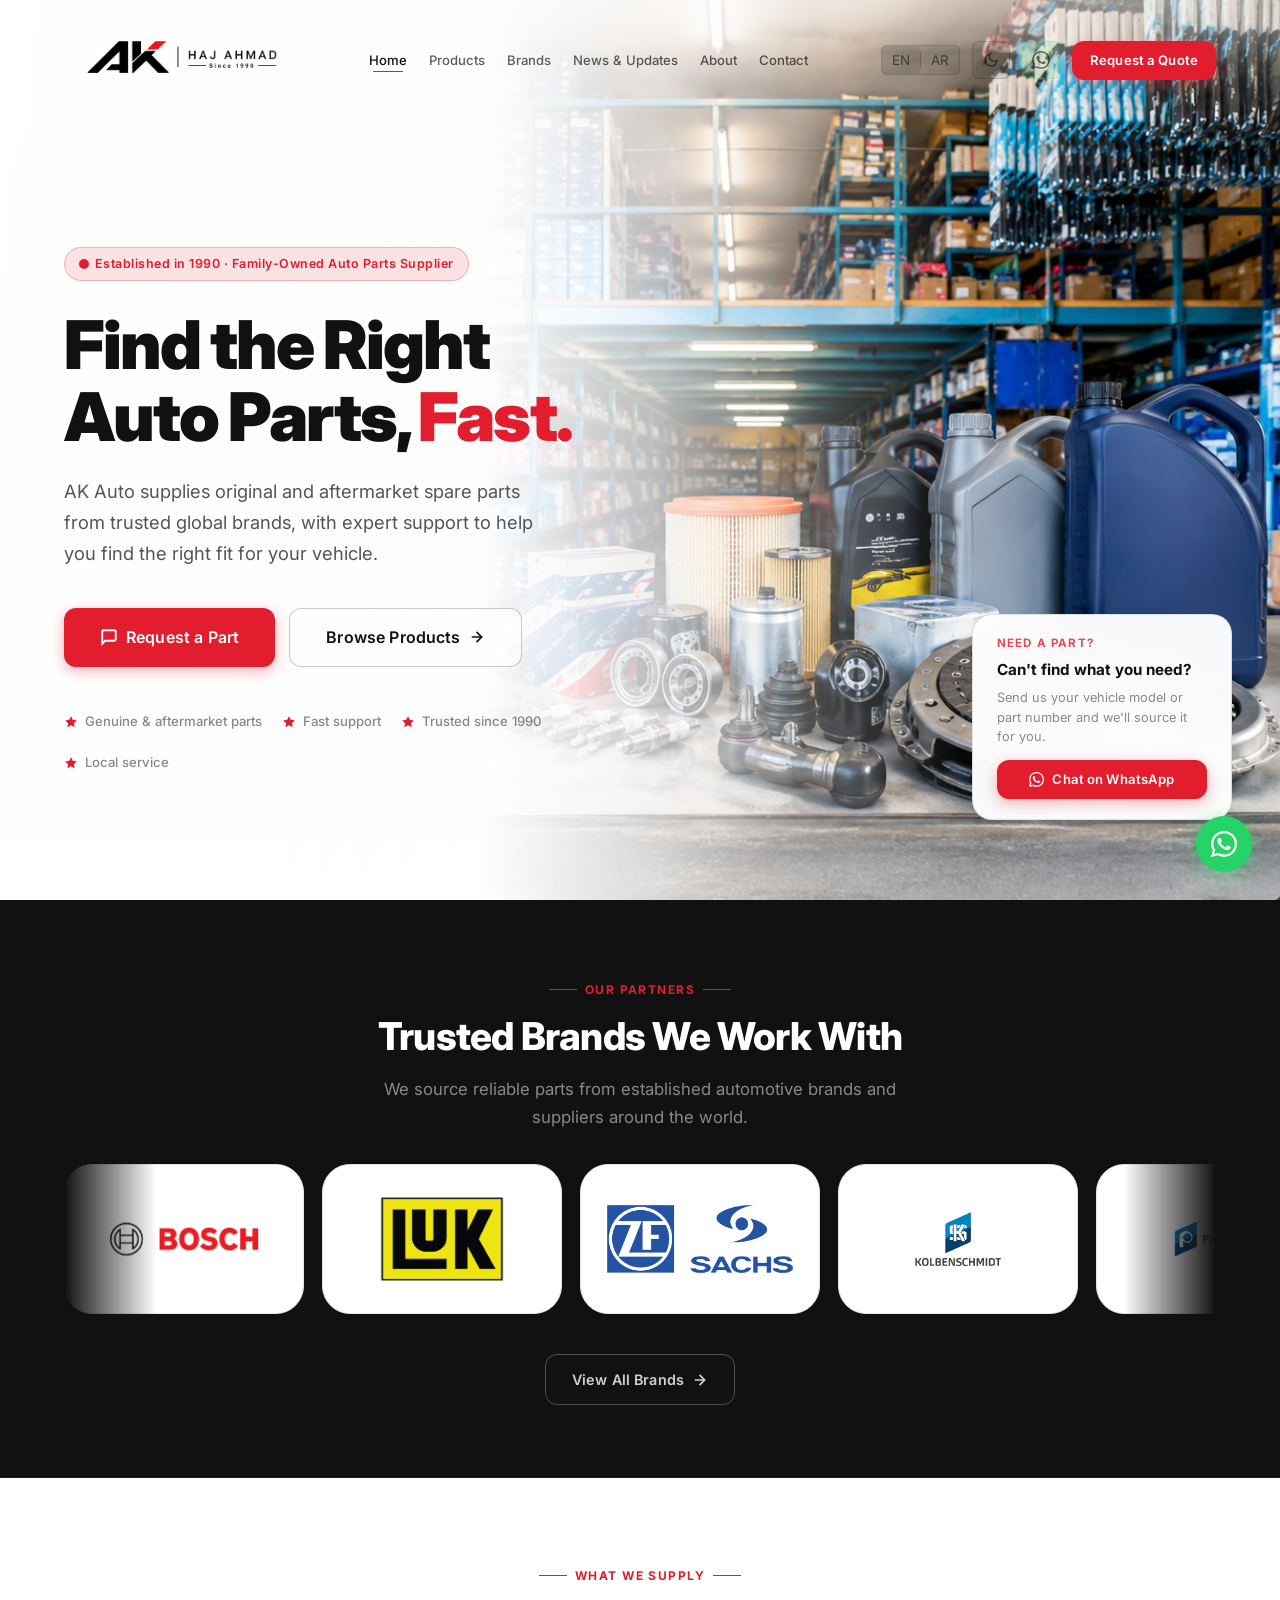
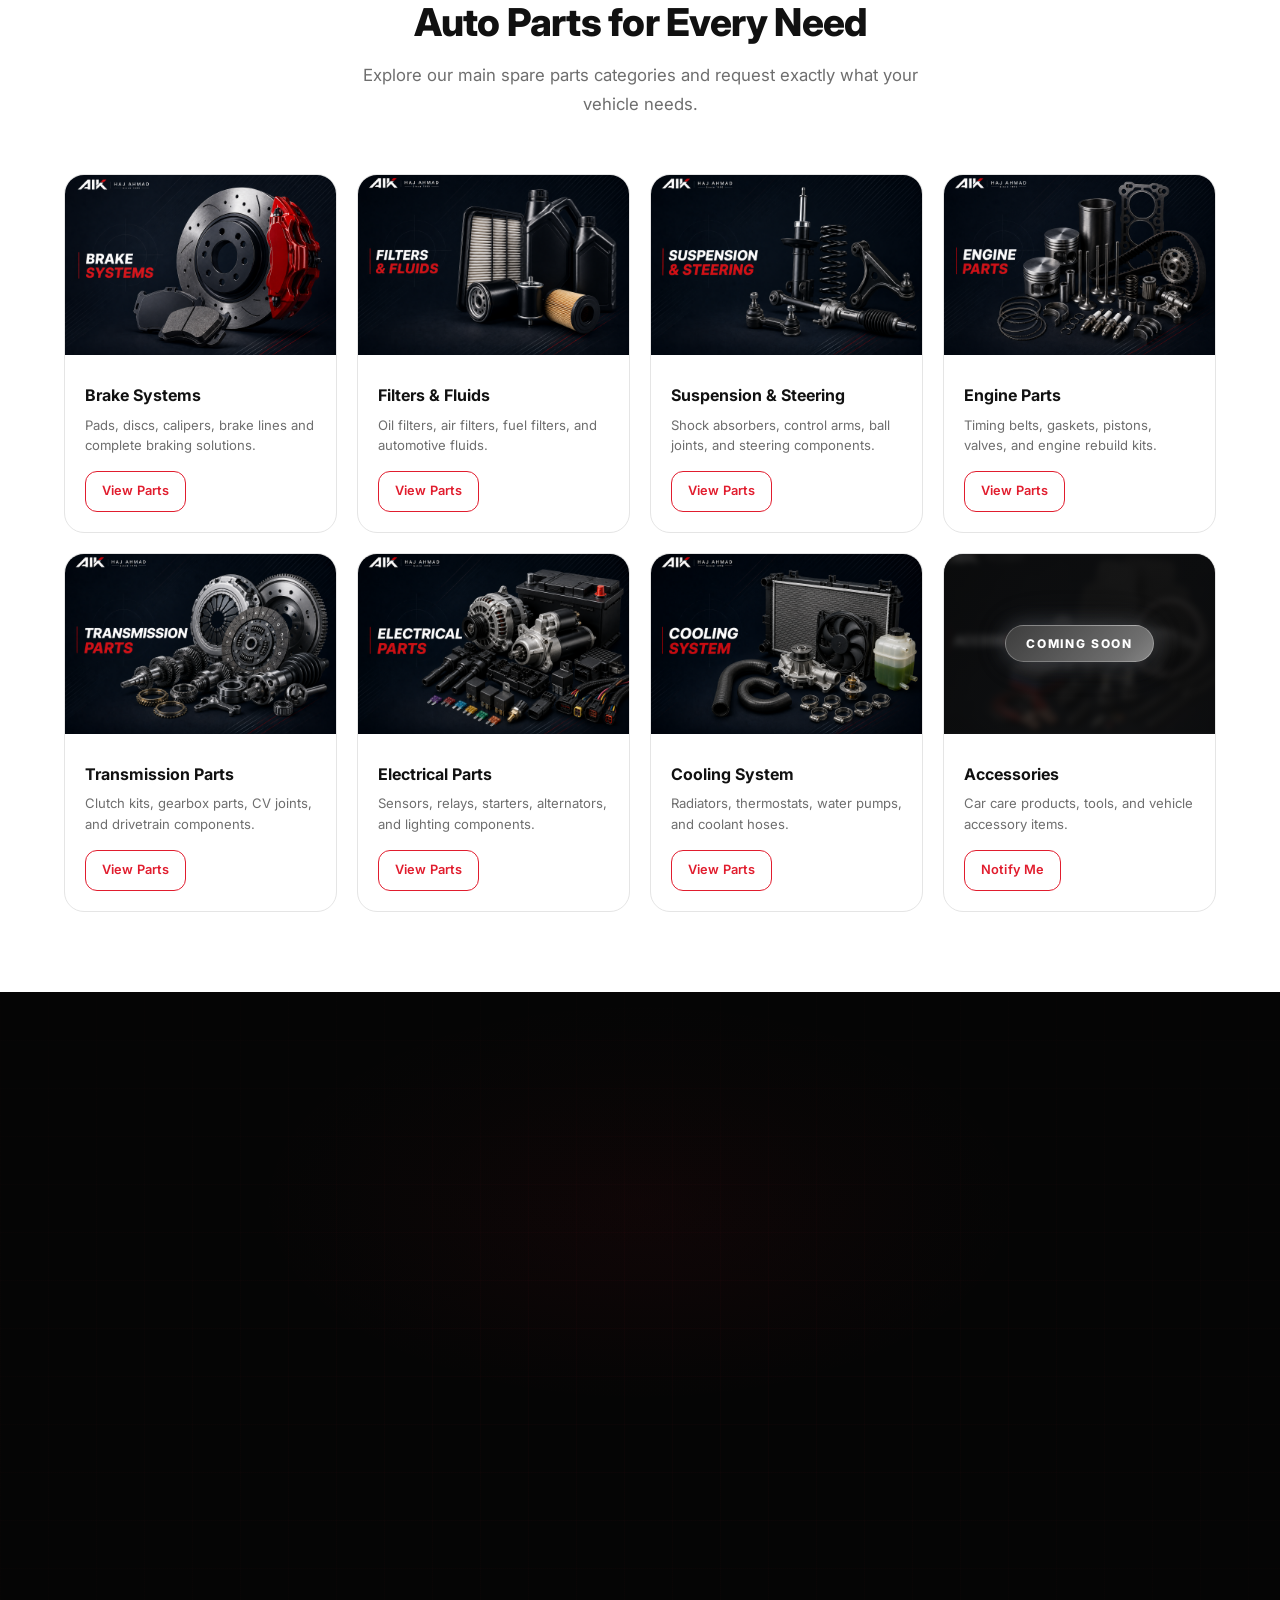
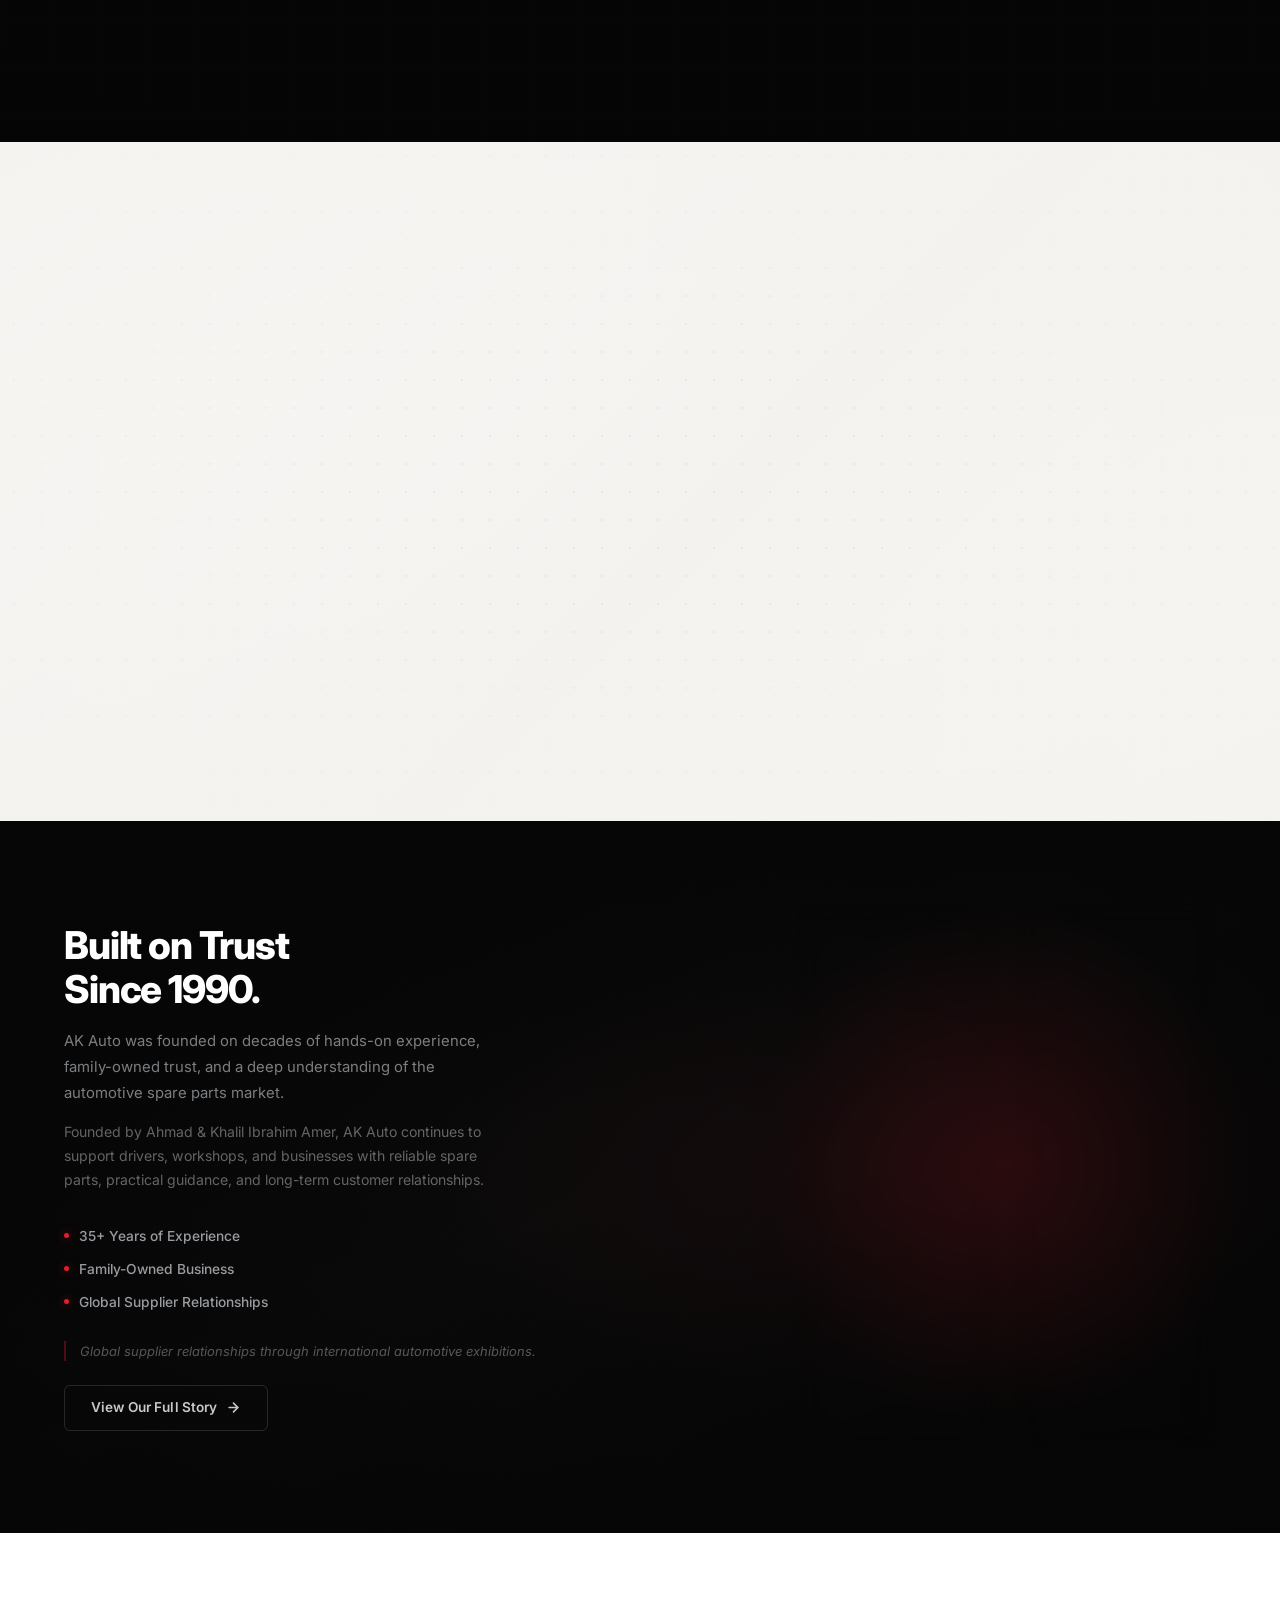
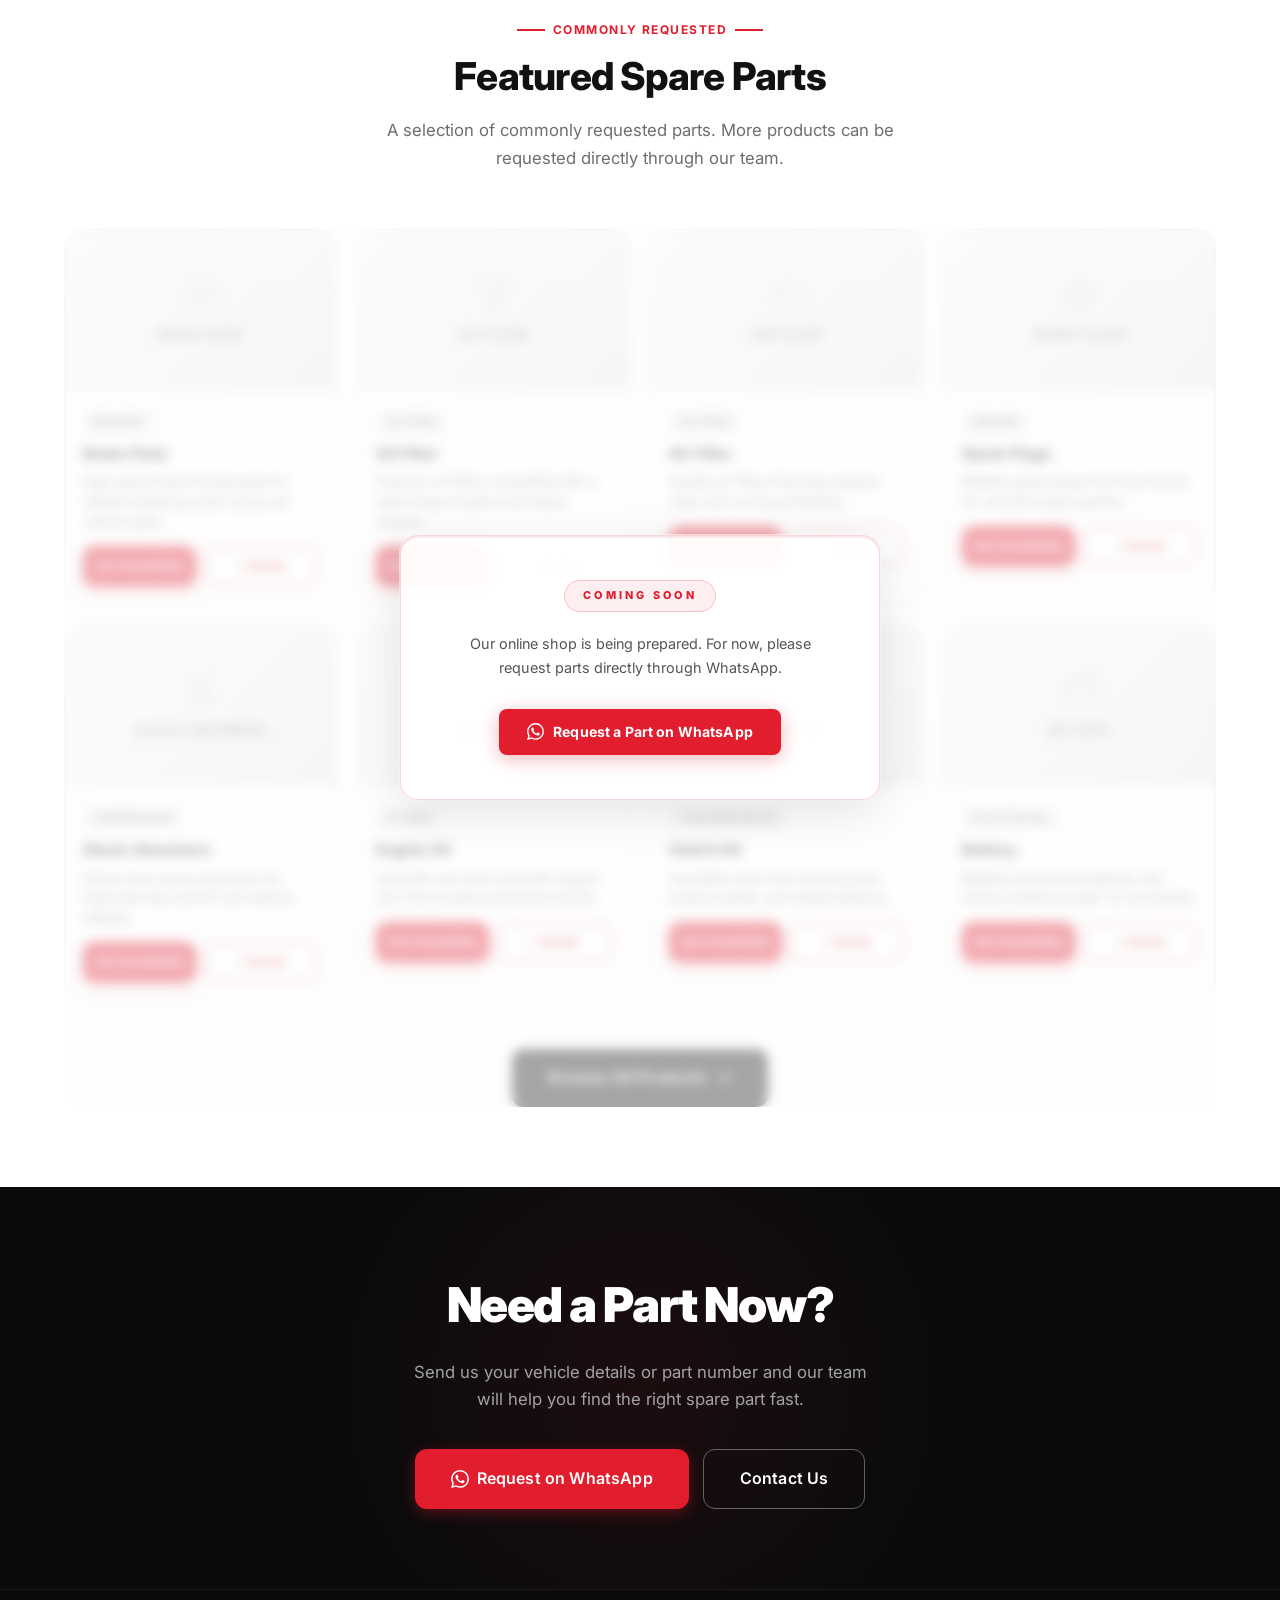
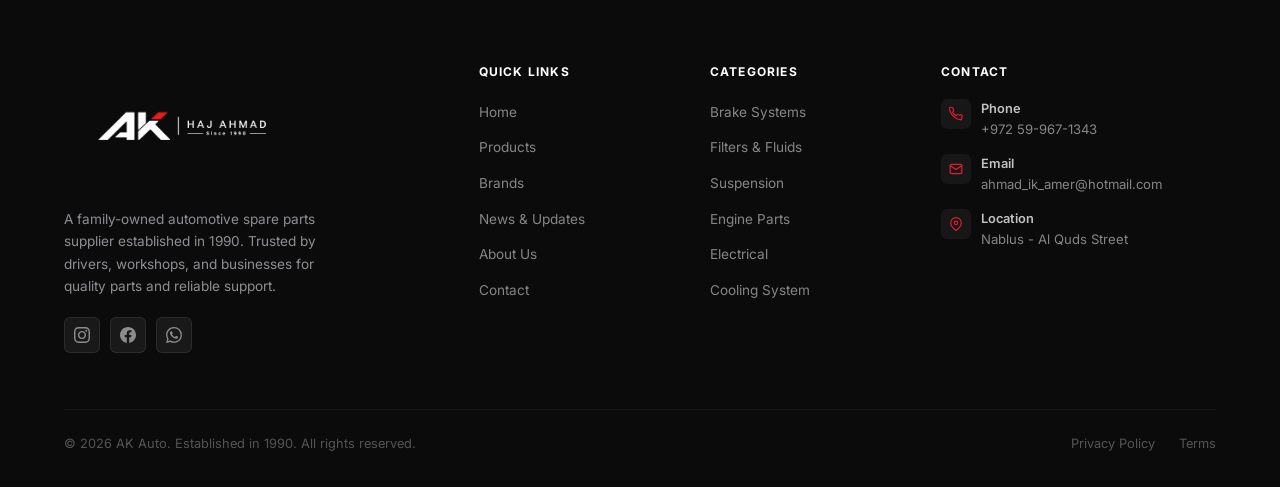
==== commit 0626f4bc: "Fix footer in Arabic, wire social/contact links, update founder name and email - RTL: social icons r" ====
--- a/index.html
+++ b/index.html
@@ -784,7 +784,7 @@
           <a href="#" aria-label="Instagram">
             <svg width="16" height="16" viewBox="0 0 24 24" fill="currentColor"><path d="M12 2.163c3.204 0 3.584.012 4.85.07 3.252.148 4.771 1.691 4.919 4.919.058 1.265.069 1.645.069 4.849 0 3.205-.012 3.584-.069 4.849-.149 3.225-1.664 4.771-4.919 4.919-1.266.058-1.644.07-4.85.07-3.204 0-3.584-.012-4.849-.07-3.26-.149-4.771-1.699-4.919-4.92-.058-1.265-.07-1.644-.07-4.849 0-3.204.013-3.583.07-4.849.149-3.227 1.664-4.771 4.919-4.919 1.266-.057 1.645-.069 4.849-.069zm0-2.163c-3.259 0-3.667.014-4.947.072-4.358.2-6.78 2.618-6.98 6.98-.059 1.281-.073 1.689-.073 4.948 0 3.259.014 3.668.072 4.948.2 4.358 2.618 6.78 6.98 6.98 1.281.058 1.689.072 4.948.072 3.259 0 3.668-.014 4.948-.072 4.354-.2 6.782-2.618 6.979-6.98.059-1.28.073-1.689.073-4.948 0-3.259-.014-3.667-.072-4.947-.196-4.354-2.617-6.78-6.979-6.98-1.281-.059-1.69-.073-4.949-.073zm0 5.838c-3.403 0-6.162 2.759-6.162 6.162s2.759 6.163 6.162 6.163 6.162-2.759 6.162-6.163c0-3.403-2.759-6.162-6.162-6.162zm0 10.162c-2.209 0-4-1.79-4-4 0-2.209 1.791-4 4-4s4 1.791 4 4c0 2.21-1.791 4-4 4zm6.406-11.845c-.796 0-1.441.645-1.441 1.44s.645 1.44 1.441 1.44c.795 0 1.439-.645 1.439-1.44s-.644-1.44-1.439-1.44z"/></svg>
           </a>
-          <a href="#" aria-label="Facebook">
+          <a href="https://www.facebook.com/profile.php?id=61590116681085" target="_blank" rel="noopener" aria-label="Facebook">
             <svg width="16" height="16" viewBox="0 0 24 24" fill="currentColor"><path d="M24 12.073c0-6.627-5.373-12-12-12s-12 5.373-12 12c0 5.99 4.388 10.954 10.125 11.854v-8.385H7.078v-3.47h3.047V9.43c0-3.007 1.792-4.669 4.533-4.669 1.312 0 2.686.235 2.686.235v2.953H15.83c-1.491 0-1.956.925-1.956 1.874v2.25h3.328l-.532 3.47h-2.796v8.385C19.612 23.027 24 18.062 24 12.073z"/></svg>
           </a>
           <a href="#" aria-label="WhatsApp" data-wa="Hello AK Auto!">
@@ -823,19 +823,19 @@
           <div class="fc-icon">
             <svg width="14" height="14" viewBox="0 0 24 24" fill="none" stroke="currentColor" stroke-width="2" stroke-linecap="round"><path d="M22 16.92v3a2 2 0 01-2.18 2 19.79 19.79 0 01-8.63-3.07A19.5 19.5 0 013.07 9.81a19.79 19.79 0 01-3.07-8.68A2 2 0 012 .82h3a2 2 0 012 1.72 12.84 12.84 0 00.7 2.81 2 2 0 01-.45 2.11L6.09 8.91a16 16 0 006 6l1.27-1.27a2 2 0 012.11-.45 12.84 12.84 0 002.81.7A2 2 0 0122 16.92z"/></svg>
           </div>
-          <p><strong>Phone</strong>Add your number here</p>
+          <p><strong data-i18n="ft.phone_lbl">Phone</strong><a href="tel:+972599671343">+972 59-967-1343</a></p>
         </div>
         <div class="footer-contact-item">
           <div class="fc-icon">
             <svg width="14" height="14" viewBox="0 0 24 24" fill="none" stroke="currentColor" stroke-width="2" stroke-linecap="round"><path d="M4 4h16c1.1 0 2 .9 2 2v12c0 1.1-.9 2-2 2H4c-1.1 0-2-.9-2-2V6c0-1.1.9-2 2-2z"/><polyline points="22,6 12,13 2,6"/></svg>
           </div>
-          <p><strong>Email</strong>Add your email here</p>
+          <p><strong data-i18n="ft.email_lbl">Email</strong><a href="mailto:ahmad_ik_amer@hotmail.com">ahmad_ik_amer@hotmail.com</a></p>
         </div>
         <div class="footer-contact-item">
           <div class="fc-icon">
             <svg width="14" height="14" viewBox="0 0 24 24" fill="none" stroke="currentColor" stroke-width="2" stroke-linecap="round"><path d="M21 10c0 7-9 13-9 13s-9-6-9-13a9 9 0 0118 0z"/><circle cx="12" cy="10" r="3"/></svg>
           </div>
-          <p><strong>Location</strong>Add your address here</p>
+          <p><strong data-i18n="ft.loc_lbl">Location</strong><a href="https://www.google.com/maps/search/?api=1&query=Nablus+Al+Quds+Street" target="_blank" rel="noopener">Nablus - Al Quds Street</a></p>
         </div>
       </div>
 
--- a/css/styles.css
+++ b/css/styles.css
@@ -29,8 +29,10 @@
 html[dir="rtl"] .section-header .eyebrow { justify-content: flex-start; }
 html[dir="rtl"] .footer-grid { direction: rtl; }
 html[dir="rtl"] .footer-col ul { padding: 0; }
+html[dir="rtl"] .footer-social { justify-content: flex-end; direction: ltr; }
+html[dir="rtl"] .footer-brand p { margin-left: auto; margin-right: 0; }
 html[dir="rtl"] .footer-bottom { flex-direction: row-reverse; }
-html[dir="rtl"] .footer-contact-item { flex-direction: row-reverse; text-align: right; justify-content: flex-end; }
+html[dir="rtl"] .footer-contact-item { flex-direction: row; text-align: right; justify-content: flex-start; }
 html[dir="rtl"] .footer-contact-item p { text-align: right; }
 html[dir="rtl"] .footer-contact-item p strong { text-align: right; }
 html[dir="rtl"] .footer-col { text-align: right; }
@@ -609,7 +611,7 @@
 .nav-logo-img {
   height: 130px;
   width: auto;
-  max-width: 360px;
+  max-width: 380px;
   object-fit: contain;
   display: block;
   background: transparent;
@@ -622,7 +624,7 @@
 .nav-logo-img.logo-dark  { mix-blend-mode: screen; }
 
 @media (max-width: 900px) {
-  .nav-logo-img { height: 88px; max-width: 260px; }
+  .nav-logo-img { height: 95px; max-width: 280px; }
   .nav-inner    { height: 96px; }
 }
 
@@ -2805,7 +2807,7 @@
    FOOTER
    ============================================ */
 .footer {
-  background: var(--charcoal);
+  background: var(--black);
   border-top: 1px solid rgba(255,255,255,.06);
   padding-top: 72px;
   padding-bottom: 32px;
@@ -2817,7 +2819,7 @@
   margin-bottom: 56px;
 }
 .footer-brand .nav-logo { margin-bottom: 16px; }
-.footer-logo { height: 80px; width: auto; max-width: 220px; object-fit: contain; display: block; }
+.footer-logo { height: 130px; width: auto; max-width: 340px; object-fit: contain; display: block; }
 .footer-brand p {
   font-size: 0.85rem;
   color: var(--gray-light);
@@ -2898,6 +2900,11 @@
   font-size: 0.8rem;
   margin-bottom: 2px;
 }
+.footer-contact-item p a {
+  color: inherit;
+  transition: var(--transition);
+}
+.footer-contact-item p a:hover { color: var(--white); }
 .footer-bottom {
   border-top: 1px solid rgba(255,255,255,.06);
   padding-top: 24px;
@@ -3133,7 +3140,6 @@
   width: 100%;
   height: 100%;
   object-fit: cover;
-  object-position: center;
   display: block;
   transition: transform 0.45s cubic-bezier(0.4,0,0.2,1);
 }
@@ -3874,13 +3880,18 @@
    ============================================ */
 
 /* 1. Hero badge */
+@keyframes ahb-glitter {
+  0%   { background-position: 200% 50%; }
+  100% { background-position: -200% 50%; }
+}
 .about-hero-badge {
   display: inline-flex;
   align-items: center;
   gap: 10px;
-  background: rgba(225,29,46,.07);
-  border: 1px solid rgba(225,29,46,.18);
-  color: var(--red);
+  background: rgba(30,30,32,.72);
+  border: 1px solid rgba(225,29,46,.28);
+  box-shadow: 0 0 12px rgba(225,29,46,.08), inset 0 1px 0 rgba(255,255,255,.05);
+  color: rgba(210,210,215,.85);
   font-size: 0.7rem;
   font-weight: 700;
   letter-spacing: 0.12em;
@@ -3893,9 +3904,12 @@
   width: 6px;
   height: 6px;
   border-radius: 50%;
-  background: var(--red);
+  background: linear-gradient(135deg, #ff6b6b 0%, #e11d2e 40%, #ff4d5e 60%, #c0152a 80%, #ff6b6b 100%);
+  background-size: 300% 300%;
+  animation: ahb-glitter 2.5s linear infinite;
   display: inline-block;
   flex-shrink: 0;
+  box-shadow: 0 0 6px rgba(225,29,46,.6);
 }
 
 /* 2. Story section */
